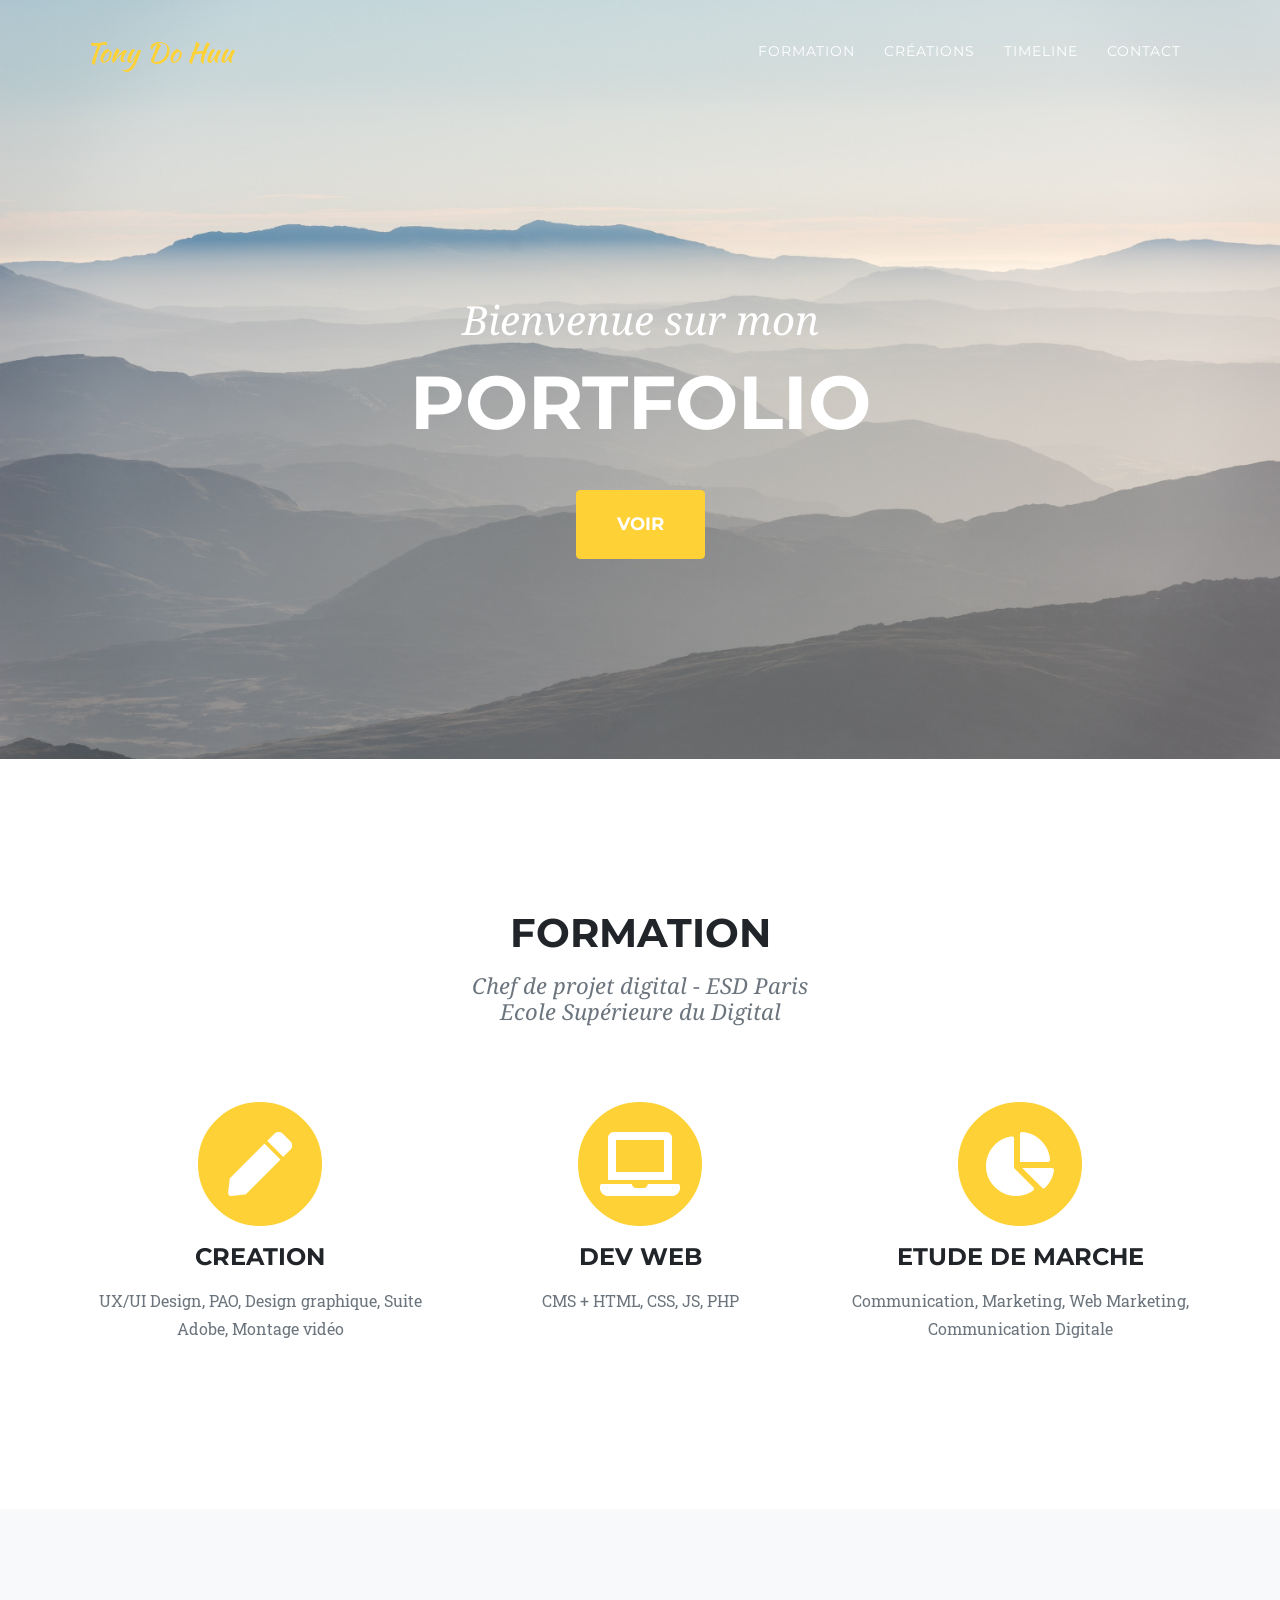
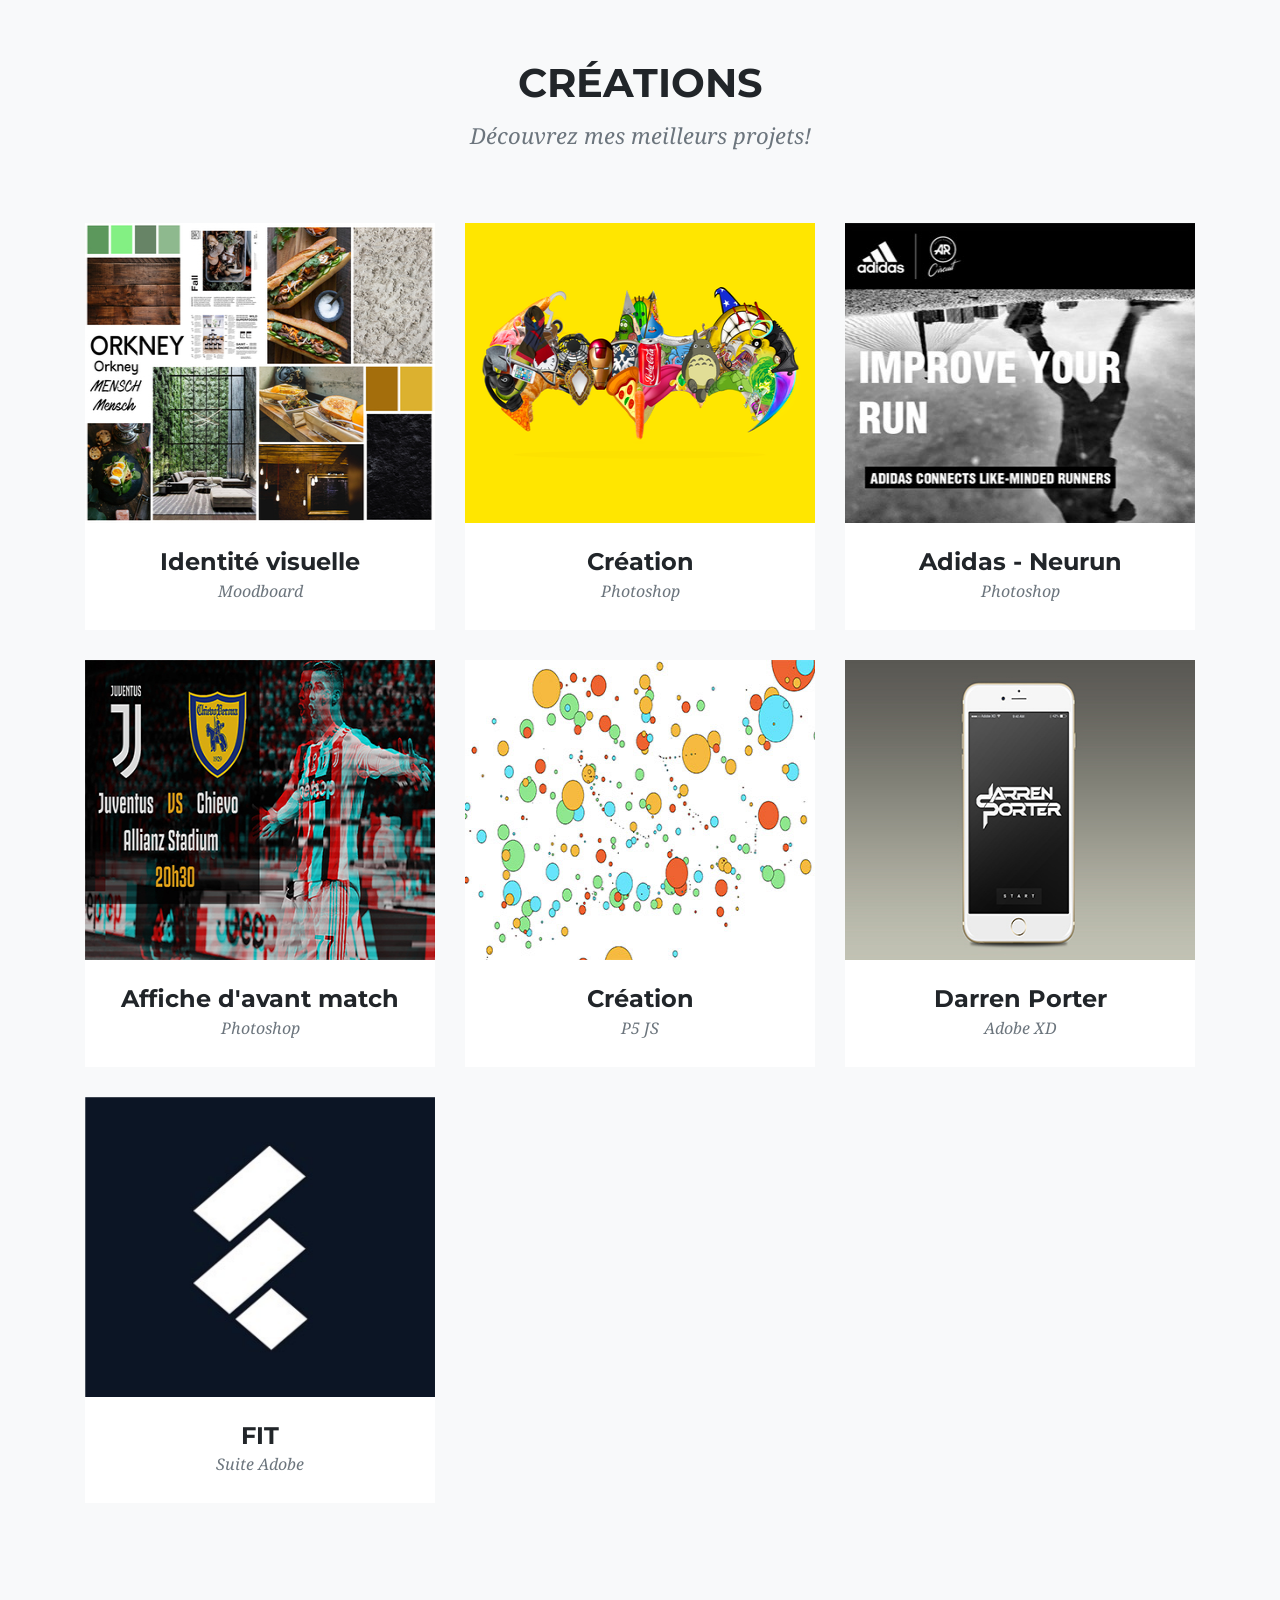
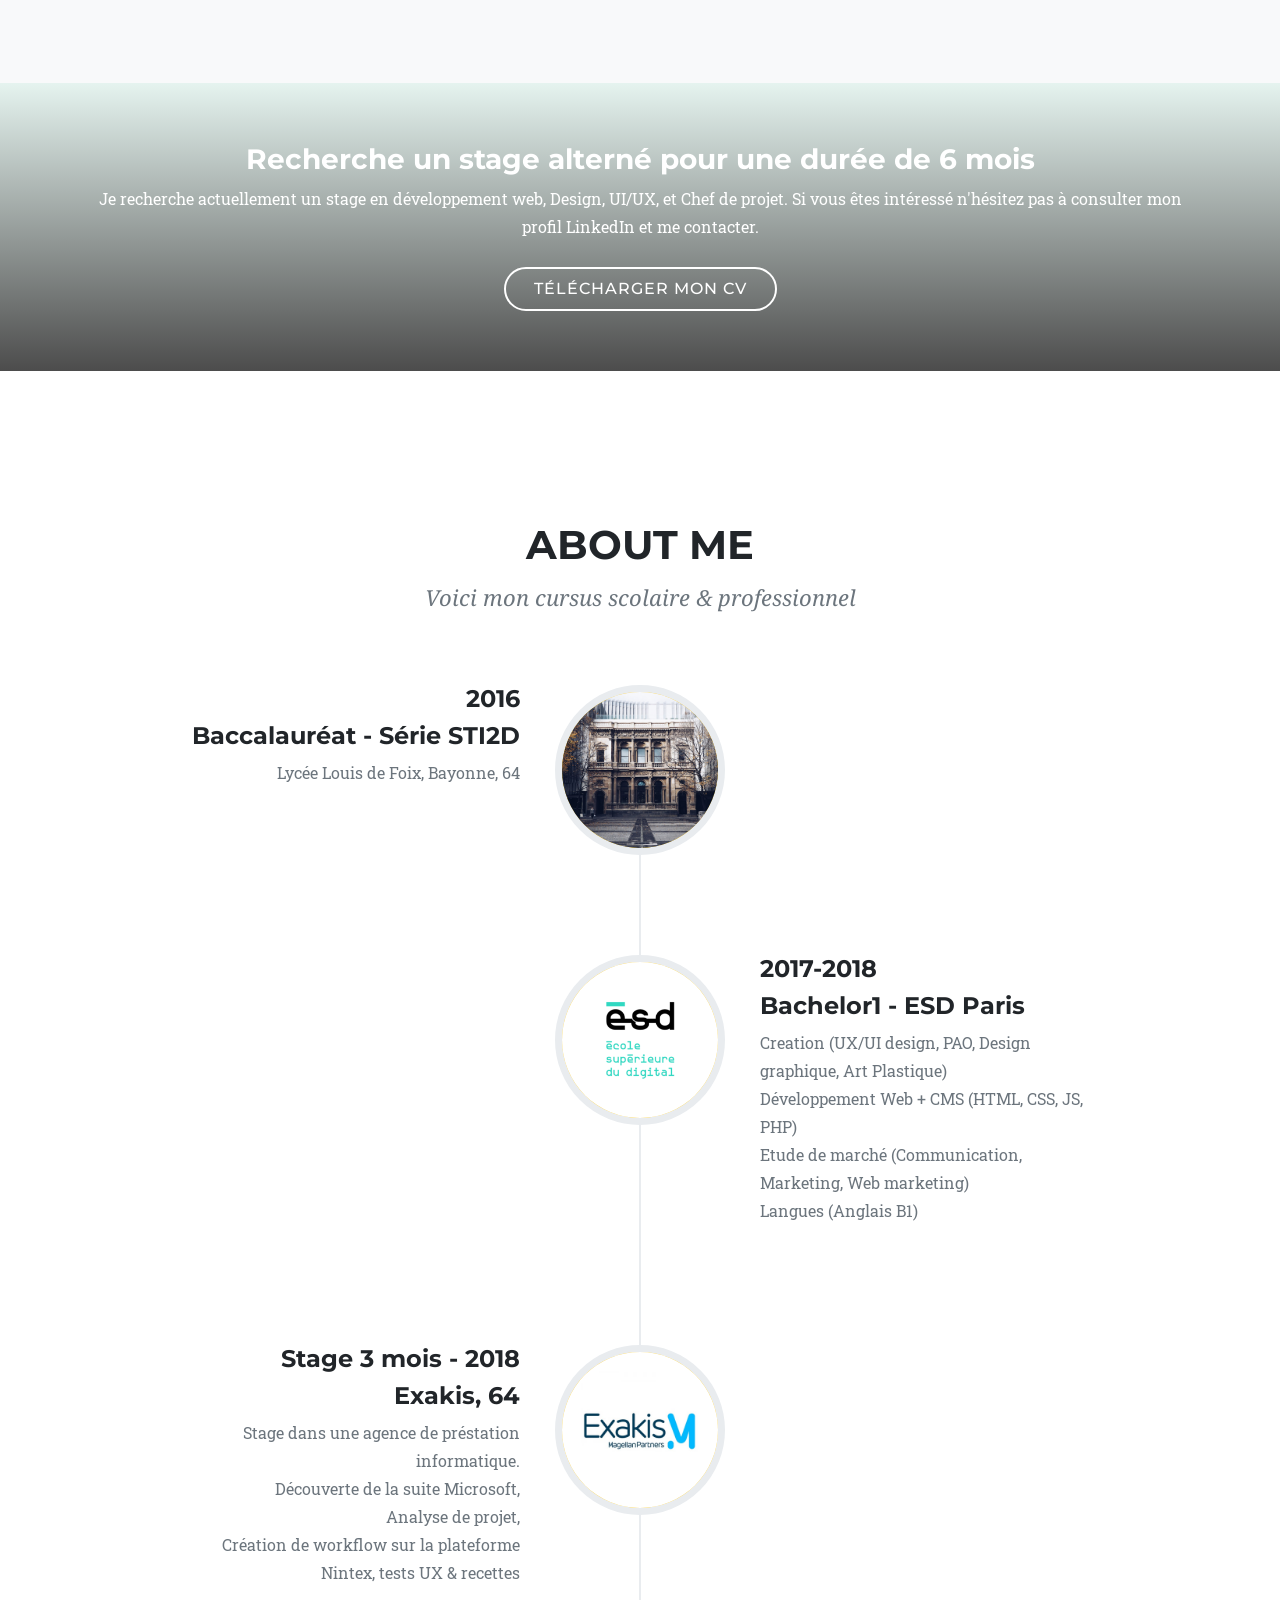
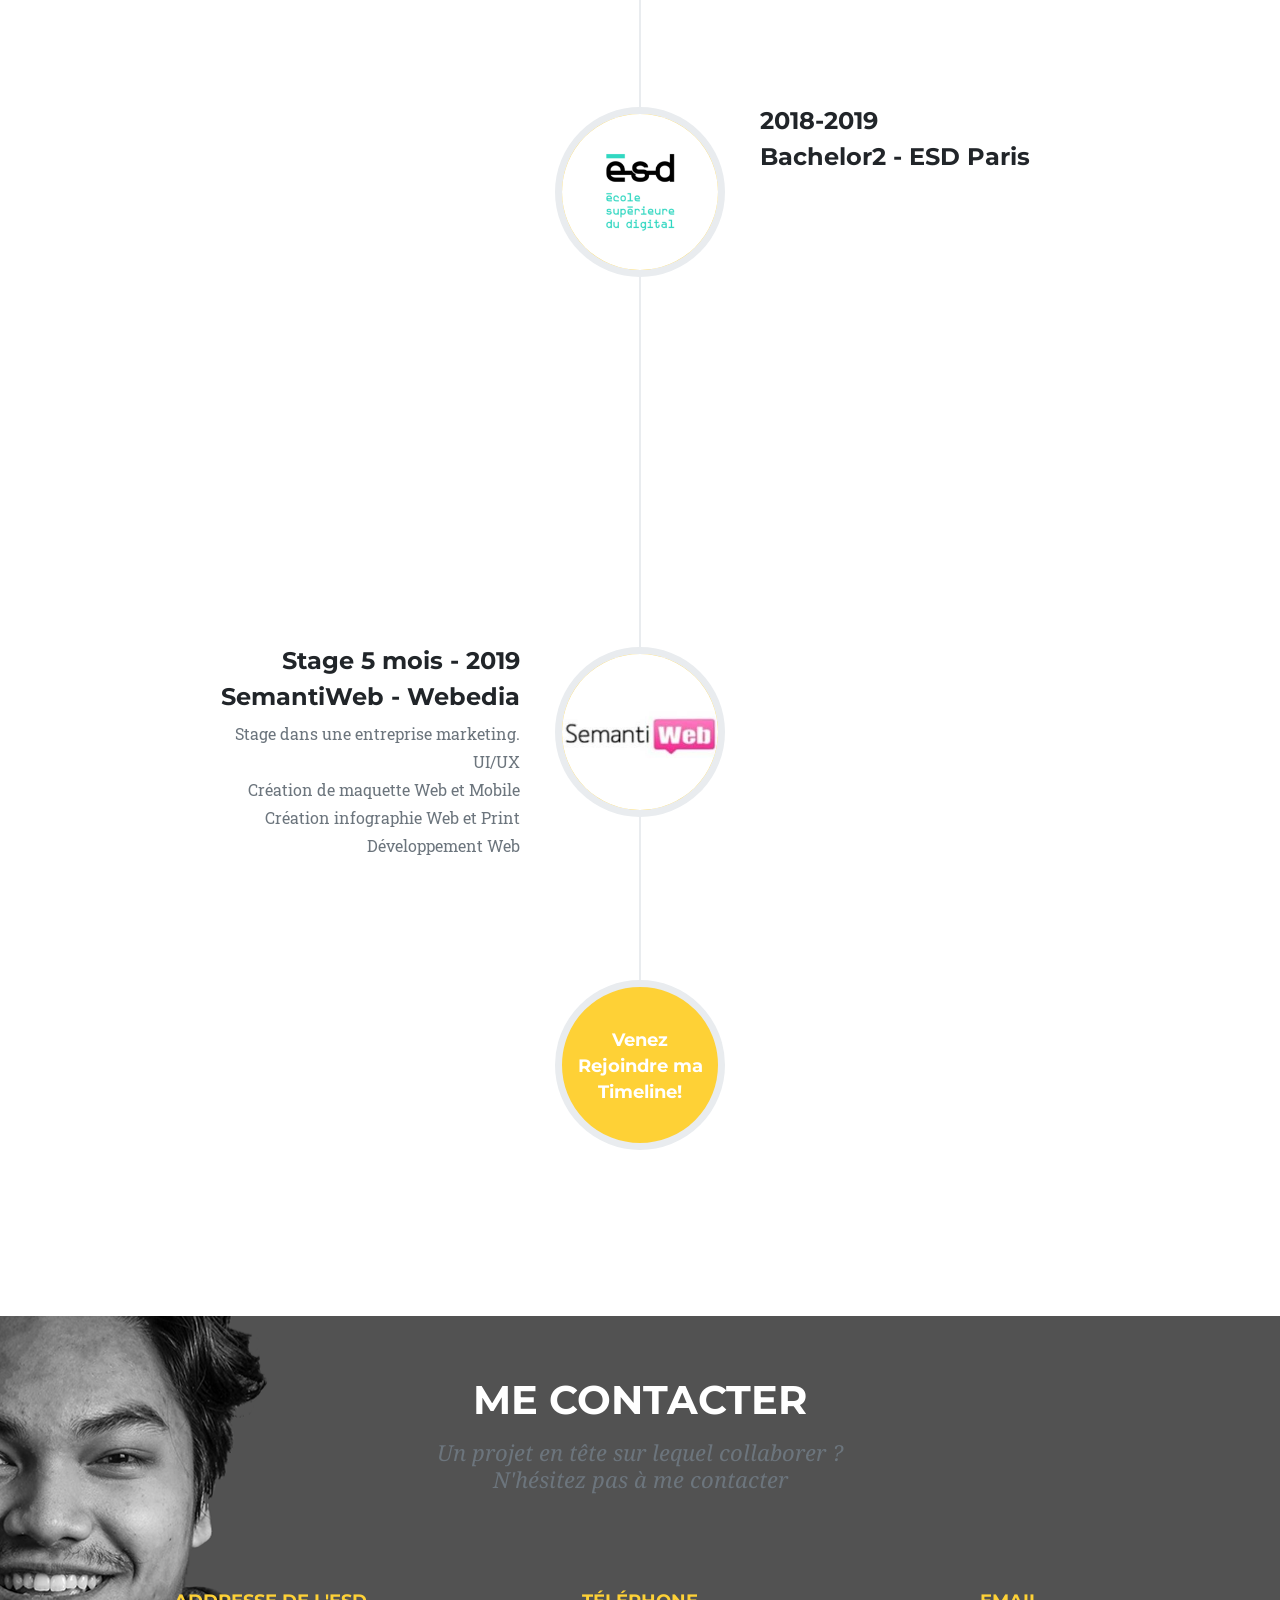
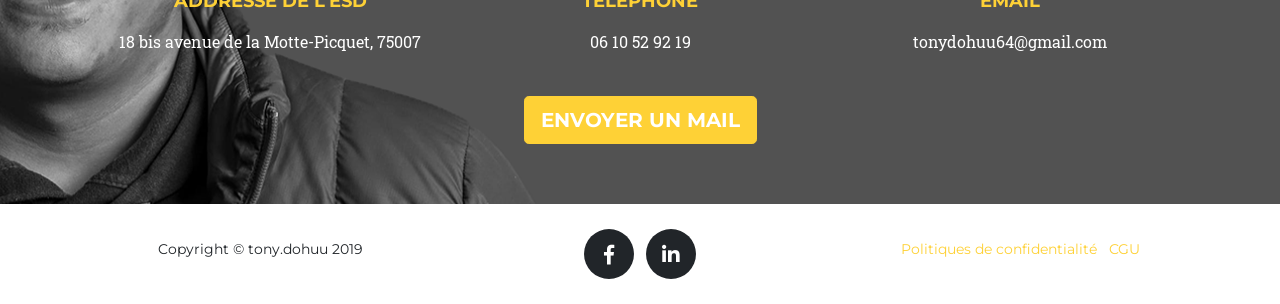
==== index.html @ d780c1e5 "img img" ====
<!DOCTYPE html>
<html lang="en">

<head>

  <meta charset="utf-8">
  <meta name="viewport" content="width=device-width, initial-scale=1, shrink-to-fit=no">
  <meta name="description" content="">
  <meta name="author" content="">

  <title>Tony Do Huu - Portfolio</title>

  <!-- Bootstrap core CSS -->
  <link href="vendor/bootstrap/css/bootstrap.min.css" rel="stylesheet">

  <!-- Custom fonts for this template -->
  <link href="vendor/fontawesome-free/css/all.min.css" rel="stylesheet" type="text/css">
  <link href="https://fonts.googleapis.com/css?family=Montserrat:400,700" rel="stylesheet" type="text/css">
  <link href='https://fonts.googleapis.com/css?family=Kaushan+Script' rel='stylesheet' type='text/css'>
  <link href='https://fonts.googleapis.com/css?family=Droid+Serif:400,700,400italic,700italic' rel='stylesheet' type='text/css'>
  <link href='https://fonts.googleapis.com/css?family=Roboto+Slab:400,100,300,700' rel='stylesheet' type='text/css'>

  <!-- Custom styles for this template -->

  <link href="css/agency.min.css" rel="stylesheet">
  <link href="css/agency.css" rel="stylesheet">
  <!-- <script src="bootstrap-gallery.js"></script> -->

</head>

<body id="page-top">

  <!-- Navigation -->
  <nav class="navbar navbar-expand-lg navbar-dark fixed-top" id="mainNav">
    <div class="container">
      <a class="navbar-brand js-scroll-trigger" href="#page-top">Tony Do Huu</a>
      <button class="navbar-toggler navbar-toggler-right" type="button" data-toggle="collapse" data-target="#navbarResponsive" aria-controls="navbarResponsive" aria-expanded="false" aria-label="Toggle navigation">
        Menu
        <i class="fas fa-bars"></i>
      </button>
      <div class="collapse navbar-collapse" id="navbarResponsive">
        <ul class="navbar-nav text-uppercase ml-auto">
          <li class="nav-item">
            <a class="nav-link js-scroll-trigger" href="#services">Formation</a>
          </li>
          <li class="nav-item">
            <a class="nav-link js-scroll-trigger" href="#portfolio">Créations</a>
          </li>
          <li class="nav-item">
            <a class="nav-link js-scroll-trigger" href="#about">Timeline</a>
          </li>
          <!-- <li class="nav-item">
            <a class="nav-link js-scroll-trigger" href="#team">Gallerie</a>
          </li> -->
          <li class="nav-item">
            <a class="nav-link js-scroll-trigger" href="#contact">Contact</a>
          </li>
          <!-- <li class="nav-item">
            <a class="nav-link js-scroll-trigger" href="pagerapport.html">Rapport de stage</a>
          </li> -->
        </ul>
      </div>
    </div>
  </nav>

  <!-- Header -->
  <header class="masthead">
    <div class="container">
      <div class="intro-text">
        <div class="intro-lead-in">Bienvenue sur mon</div>
        <div class="intro-heading text-uppercase">Portfolio</div>
        <a class="btn btn-primary btn-xl text-uppercase js-scroll-trigger" href="#services">VOIR</a>
      </div>
    </div>
  </header>

  <!-- Services -->
  <section id="services">
    <div class="container">
      <div class="row">
        <div class="col-lg-12 text-center">
          <h2 class="section-heading text-uppercase">Formation</h2>
          <h3 class="section-subheading text-muted">Chef de projet digital - ESD Paris
            <br>Ecole Supérieure du Digital
          </h3>
        </div>
      </div>
      <div class="row text-center">
        <div class="col-md-4">
          <span class="fa-stack fa-4x">
            <i class="fas fa-circle fa-stack-2x text-primary"></i>
            <i class="fas fa-pen fa-stack-1x fa-inverse"></i>
          </span>
          <h4 class="service-heading">CREATION</h4>
          <p class="text-muted">UX/UI Design, PAO, Design graphique, Suite Adobe, Montage vidéo</p>
        </div>
        <div class="col-md-4">
          <span class="fa-stack fa-4x">
            <i class="fas fa-circle fa-stack-2x text-primary"></i>
            <i class="fas fa-laptop fa-stack-1x fa-inverse"></i>
          </span>
          <h4 class="service-heading">DEV WEB</h4>
          <p class="text-muted">CMS + HTML, CSS, JS, PHP </p>
        </div>
        <div class="col-md-4">
          <span class="fa-stack fa-4x">
            <i class="fas fa-circle fa-stack-2x text-primary"></i>
            <i class="fas fa-chart-pie fa-stack-1x fa-inverse"></i>
          </span>
          <h4 class="service-heading">ETUDE DE MARCHE</h4>
          <p class="text-muted">Communication, Marketing, Web Marketing, Communication Digitale</p>
        </div>
      </div>
    </div>
  </section>

  <!-- Portfolio Grid -->
  <section class="bg-light" id="portfolio">
    <div class="container">
      <div class="row">
        <div class="col-lg-12 text-center">
          <h2 class="section-heading text-uppercase">Créations</h2>
          <h3 class="section-subheading text-muted">Découvrez mes meilleurs projets! </h3>
        </div>
      </div>
      <div class="row">
        <!-- <div class="col-md-4 col-sm-6 portfolio-item">
          <a class="portfolio-link" data-toggle="modal" href="#portfolioModal1">
            <div class="portfolio-hover">
              <div class="portfolio-hover-content">
                <i class="fas fa-plus fa-3x"></i>
              </div>
            </div>
            <img class="img-fluid" src="img/portfolio/01-fluffy.jpg" alt="">
          </a>
          <div class="portfolio-caption">
            <h4>Where's Fluffy</h4>
            <p class="text-muted">Adobe XD</p>
          </div>
        </div> -->
        <div class="col-md-4 col-sm-6 portfolio-item">
          <a class="portfolio-link" data-toggle="modal" href="#portfolioModal2">
            <div class="portfolio-hover">
              <div class="portfolio-hover-content">
                <i class="fas fa-plus fa-3x"></i>
              </div>
            </div>
            <img class="imgcard" src="img/portfolio/02-moodboard.jpg" alt="">
          </a>
          <div class="portfolio-caption">
            <h4>Identité visuelle</h4>
            <p class="text-muted">Moodboard</p>
          </div>
        </div>
        <div class="col-md-4 col-sm-6 portfolio-item">
          <a class="portfolio-link" data-toggle="modal" href="#portfolioModal3">
            <div class="portfolio-hover">
              <div class="portfolio-hover-content">
                <i class="fas fa-plus fa-3x"></i>
              </div>
            </div>
            <img class="imgcard" src="img/portfolio/03-Accumulation.png" alt="">
          </a>
          <div class="portfolio-caption">
            <h4>Création</h4>
            <p class="text-muted">Photoshop</p>
          </div>
        </div>
        <div class="col-md-4 col-sm-6 portfolio-item">
          <a class="portfolio-link" data-toggle="modal" href="#portfolioModal4">
            <div class="portfolio-hover">
              <div class="portfolio-hover-content">
                <i class="fas fa-plus fa-3x"></i>
              </div>
            </div>
            <img class="imgcard" src="img/portfolio/adidas.jpg" alt="">
          </a>
          <div class="portfolio-caption">
            <h4>Adidas - Neurun</h4>
            <p class="text-muted">Photoshop</p>
          </div>
        </div>
        <div class="col-md-4 col-sm-6 portfolio-item">
          <a class="portfolio-link" data-toggle="modal" href="#portfolioModal5">
            <div class="portfolio-hover">
              <div class="portfolio-hover-content">
                <i class="fas fa-plus fa-3x"></i>
              </div>
            </div>
            <img class="imgcard" src="img/portfolio/affiche.jpg" alt="">
          </a>
          <div class="portfolio-caption">
            <h4>Affiche d'avant match</h4>
            <p class="text-muted">Photoshop</p>
          </div>
        </div>
       <!--  Creation 6 -->
        <div class="col-md-4 col-sm-6 portfolio-item">
          <a class="portfolio-link" data-toggle="modal" href="#portfolioModal6">
            <div class="portfolio-hover">
              <div class="portfolio-hover-content">
                <i class="fas fa-plus fa-3x"></i>
              </div>
            </div>
            <img class="imgcard" src="img/portfolio/rond.jpg" alt="">
          </a>
          <div class="portfolio-caption">
            <h4>Création</h4>
            <p class="text-muted">P5 JS</p>
          </div>
        </div>

        <div class="col-md-4 col-sm-6 portfolio-item">
          <a class="portfolio-link" data-toggle="modal" href="#portfolioModal7">
            <div class="portfolio-hover">
              <div class="portfolio-hover-content">
                <i class="fas fa-plus fa-3x"></i>
              </div>
            </div>
            <img class="imgcard" src="img/portfolio/darren_porter1.jpg" alt="">
          </a>
          <div class="portfolio-caption">
            <h4>Darren Porter</h4>
            <p class="text-muted">Adobe XD</p>
          </div>
        </div>

        <div class="col-md-4 col-sm-6 portfolio-item">
          <a class="portfolio-link" data-toggle="modal" href="#portfolioModal8">
            <div class="portfolio-hover">
              <div class="portfolio-hover-content">
                <i class="fas fa-plus fa-3x"></i>
              </div>
            </div>
            <img class="imgcard" src="img/portfolio/fit.png" alt="">
          </a>
          <div class="portfolio-caption">
            <h4>FIT</h4>
            <p class="text-muted">Suite Adobe</p>
          </div>
        </div>

      </div>
    </div>
  </section>



    <section id="call-to-action" class="wow fadeIn">
      <div class="container text-center">
        <h3>Recherche un stage alterné pour une durée de 6 mois</h3>
        <p> Je recherche actuellement un stage en développement web, Design, UI/UX, et Chef de projet. Si vous êtes intéressé n'hésitez pas à consulter mon profil LinkedIn et me contacter.</p>
        <a class="cta-btn" href="img/CV.pdf" download="CV.pdf">Télécharger mon CV</a>
      </div>
    </section>


  <!-- About -->
  <section id="about">
    <div class="container">
      <div class="row">
        <div class="col-lg-12 text-center">
          <h2 class="section-heading text-uppercase">About Me</h2>
          <h3 class="section-subheading text-muted">Voici mon cursus scolaire & professionnel</h3>
        </div>
      </div>
      <div class="row">
        <div class="col-lg-12">
          <ul class="timeline">
            <li>
              <div class="timeline-image">
                <img class="rounded-circle img-fluid" src="img/about/louisdefoix.jpg" alt="">
              </div>
              <div class="timeline-panel">
                <div class="timeline-heading">
                  <h4>2016</h4>
                  <h4 class="subheading">Baccalauréat - Série STI2D</h4>
                </div>
                <div class="timeline-body">
                  <p class="text-muted">Lycée Louis de Foix, Bayonne, 64
                  </p>
                </div>
              </div>
            </li>
            <li class="timeline-inverted">
              <div class="timeline-image">
                <img class="rounded-circle img-fluid" src="img/about/logo_esd.jpg" alt="">
              </div>
              <div class="timeline-panel">
                <div class="timeline-heading">
                  <h4>2017-2018</h4>
                  <h4 class="subheading">Bachelor1 - ESD Paris</h4>
                </div>
                <div class="timeline-body">
                  <p class="text-muted">Creation (UX/UI design, PAO, Design graphique, Art Plastique)
                    <br> Développement Web + CMS (HTML, CSS, JS, PHP)
                    <br> Etude de marché (Communication, Marketing, Web marketing)
                    <br> Langues (Anglais B1)
                  </p>
                </div>
              </div>
            </li>
            <li>
              <div class="timeline-image">
                <img class="rounded-circle img-fluid" src="img/about/Exakis.jpg" alt="">
              </div>
              <div class="timeline-panel">
                <div class="timeline-heading">
                  <h4>Stage 3 mois - 2018</h4>
                  <h4 class="subheading">Exakis, 64</h4>
                </div>
                <div class="timeline-body">
                  <p class="text-muted">Stage dans une agence de préstation informatique.
                  <br>Découverte de la suite Microsoft,
                  <br>Analyse de projet,
                  <br>Création de workflow sur la plateforme Nintex, tests UX & recettes
                  </p>
                </div>
              </div>
            </li>
            <li class="timeline-inverted">
              <div class="timeline-image">
                <img class="rounded-circle img-fluid" src="img/about/logo_esd.jpg" alt="">
              </div>
              <div class="timeline-panel">
                <div class="timeline-heading">
                  <h4>2018-2019</h4>
                  <h4 class="subheading">Bachelor2 - ESD Paris</h4>
                </div>
                <div class="timeline-body">
                  <p class="text-muted"></p>
                </div>
              </div>
            </li>
            <li>



            <li>
              <div class="timeline-image">
                <img class="rounded-circle img-fluid" src="img/about/sema.jpg" alt="">
              </div>
              <div class="timeline-panel">
                <div class="timeline-heading">
                  <h4>Stage 5 mois - 2019</h4>
                  <h4 class="subheading">SemantiWeb - Webedia</h4>
                </div>
                <div class="timeline-body">
                  <p class="text-muted">Stage dans une entreprise marketing.
                  <br>UI/UX
                  <br>Création de maquette Web et Mobile
                  <br>Création infographie Web et Print
                  <br>Développement Web
                  </p>
                </div>
              </div>
            </li>
            <li class="timeline-inverted">
              <div class="timeline-image">
                <h4>Venez
                  <br>Rejoindre ma
                  <br>Timeline!</h4>
              </div>
            </li>
          </ul>
        </div>
      </div>
    </div>
  </section>


  <!-- Team -->
  <!-- <section class="bg-light" id="team">
    <div class="container">
      <div class="row">
        <div class="col-lg-12 text-center">
          <h2 class="section-heading text-uppercase">Ma Gallerie</h2>
        </div>
      </div> -->
      <!-- Grid row -->
      <!-- <div class="gallery" id="gallery"> -->

        <!-- Grid column -->
        <!-- <div class="mb-3 pics animation all 2">
          <img class="img-fluid" src="https://mdbootstrap.com/img/Photos/Horizontal/Nature/4-col/img%20(73).jpg" alt="Card image cap">
        </div> -->
        <!-- Grid column -->

        <!-- Grid column -->
        <!-- <div class="mb-3 pics animation all 1">
          <img class="img-fluid" src="https://mdbootstrap.com/img/Photos/Vertical/mountain1.jpg" alt="Card image cap">
        </div> -->
        <!-- Grid column -->

        <!-- Grid column -->
        <!-- <div class="mb-3 pics animation all 1">
          <img class="img-fluid" src="https://mdbootstrap.com/img/Photos/Vertical/mountain2.jpg" alt="Card image cap">
        </div> -->
        <!-- Grid column -->

        <!-- Grid column -->
        <!-- <div class="mb-3 pics animation all 2">
          <img class="img-fluid" src="https://mdbootstrap.com/img/Photos/Horizontal/Nature/4-col/img%20(35).jpg" alt="Card image cap">
        </div> -->
        <!-- Grid column -->

        <!-- Grid column -->
       <!--  <div class="mb-3 pics animation all 2">
          <img class="img-fluid" src="https://mdbootstrap.com/img/Photos/Horizontal/Nature/4-col/img%20(18).jpg" alt="Card image cap">
        </div> -->
        <!-- Grid column -->
  <!--   </div>
  </section> -->


  <!-- Contact -->
  <section id="contact">
    <div class="container">
      <div class="row">
        <div class="col-lg-12 text-center">
          <h2 class="section-heading text-uppercase">Me contacter</h2>
          <h3 class="section-subheading text-muted">Un projet en tête sur lequel collaborer ?
            <br> N'hésitez pas à me contacter</h3>
        </div>
      </div>
      <!-- <div class="col-lg-12 text-center">
          <h1 class="display-4">Télephone</h1>
          <h3 class="section-subheading text-muted">0610529219</h3>
        </div> -->

      <div class="col-lg-12 text-center">

          <div class="row contact-info">

          <div class="col-md-4">
            <div class="contact-address">
              <i class="ion-ios-location-outline"></i>
              <h3>Addresse de L'ESD</h3>
              <p>18 bis avenue de la Motte-Picquet, 75007<p>
            </div>
          </div>

          <div class="col-md-4">
            <div class="contact-phone">
              <i class="ion-ios-telephone-outline"></i>
              <h3>téléphone</h3>
              <p>06 10 52 92 19</p>
            </div>
          </div>

          <div class="col-md-4">
            <div class="contact-email">
              <i class="ion-ios-email-outline"></i>
              <h3>Email</h3>
              <p>tonydohuu64@gmail.com</p>
            </div>
          </div>

            </div>
      </div>



      <!-- <div class="row">
        <div class="col-lg-12">
          <form id="contactForm" name="sentMessage" novalidate="novalidate">
            <div class="row">
              <div class="col-md-6">
                <div class="form-group">
                  <input class="form-control" id="name" type="text" placeholder="Votre Name *" required="required" data-validation-required-message="Please enter your name.">
                  <p class="help-block text-danger"></p>
                </div>
                <div class="form-group">
                  <input class="form-control" id="email" type="email" placeholder="Votre Email *" required="required" data-validation-required-message="Please enter your email address.">
                  <p class="help-block text-danger"></p>
                </div>
                <div class="form-group">
                  <input class="form-control" id="phone" type="tel" placeholder="Votre téléphone *" required="required" data-validation-required-message="Please enter your phone number.">
                  <p class="help-block text-danger"></p>
                </div>
              </div>
              <div class="col-md-6">
                <div class="form-group">
                  <textarea class="form-control" id="message" placeholder="Votre message *" required="required" data-validation-required-message="Please enter a message."></textarea>
                  <p class="help-block text-danger"></p>
                </div>
              </div> -->
              <div class="clearfix"></div>
              <div class="col-lg-12 text-center">
                <div id="success"></div>
                <a href="mailto:tonydohuuesd@gmail.com">
                <button class="btn btn-lg btn-primary text-uppercase" type="submit">ENVOYER UN MAIL</button></a>
                <!-- <button id="sendMessageButton" class="btn btn-primary btn-xl text-uppercase" type="submit">Send Message</button> -->
              </div>
            </div>
          </form>
        </div>
      </div>
    </div>
  </section>


  <!-- Footer -->
  <footer>
    <div class="container">
      <div class="row">
        <div class="col-md-4">
          <span class="copyright">Copyright &copy; tony.dohuu 2019</span>
        </div>
        <div class="col-md-4">
          <ul class="list-inline social-buttons">
          <!--   <li class="list-inline-item">
              <a href="https://www.instagram.com/kkktonio/">
                <i class="fab fa-instagram"></i>
              </a>
            </li> -->
            <li class="list-inline-item">
              <a href="https://www.facebook.com/tony.dohuu">
                <i class="fab fa-facebook-f"></i>
              </a>
            </li>
            <li class="list-inline-item">
              <a href="https://www.linkedin.com/in/tony-dohuu/">
                <i class="fab fa-linkedin-in"></i>
              </a>
            </li>
          </ul>
        </div>
        <div class="col-md-4">
          <ul class="list-inline quicklinks">
            <li class="list-inline-item">
              <a href="#">Politiques de confidentialité</a>
            </li>
            <li class="list-inline-item">
              <a href="#">CGU</a>
            </li>
          </ul>
        </div>
      </div>
    </div>
  </footer>

  <!-- Portfolio Modals -->

  <!-- Modal 1 -->
  <div class="portfolio-modal modal fade" id="portfolioModal1" tabindex="-1" role="dialog" aria-hidden="true">
    <div class="modal-dialog">
      <div class="modal-content">
        <div class="close-modal" data-dismiss="modal">
          <div class="lr">
            <div class="rl"></div>
          </div>
        </div>
        <div class="container">
          <div class="row">
            <div class="col-lg-8 mx-auto">
              <div class="modal-body">

                <h2 class="text-uppercase">Where's Fluffy</h2>
                <p class="item-intro text-muted">Maquette & wireframe</p>
                <img class="img-fluid d-block mx-auto" src="img/portfolio/02-fluffy.jpg" alt="">
                <p>Création de la maquette avec prototypage et wireframes pour une application fictive: " Where's Fluffy " pour un projet de 2H. Utilisation de Adobe XD pour mettre la maquette en ligne</p>
                <a class="btn btn-primary text-uppercase" href="https://xd.adobe.com/view/aef89dc9-8ff7-44b2-5c0f-a822534cb181-d8c9/">VOIR MAQUETTE</a>
                <ul class="list-inline">
                  <li>Date: Novembre 2018</li>
                  <li>Client: Where's Fluffy</li>
                  <li>Logiciel: Adobe XD & Photoshop</li>
                </ul>
                <button class="btn btn-primary" data-dismiss="modal" type="button">
                  <i class="fas fa-times"></i>
                  Fermer Projet</button>
              </div>
            </div>
          </div>
        </div>
      </div>
    </div>
  </div>

  <!-- Modal 2 -->
  <div class="portfolio-modal modal fade" id="portfolioModal2" tabindex="-1" role="dialog" aria-hidden="true">
    <div class="modal-dialog">
      <div class="modal-content">
        <div class="close-modal" data-dismiss="modal">
          <div class="lr">
            <div class="rl"></div>
          </div>
        </div>
        <div class="container">
          <div class="row">
            <div class="col-lg-8 mx-auto">
              <div class="modal-body">
                <!-- Project Details Go Here -->
                <h2 class="text-uppercase">Mensch</h2>
                <p class="item-intro text-muted">Graphic Designer</p>
                <img class="img-fluid d-block mx-auto" src="img/portfolio/02-moodboard.jpg" alt="">
                <p>Création de l'identité visuelle du restaurant "Mensch", un restaurant éphémère situé dans le marais à Paris.</p>
                <a class="btn btn-primary text-uppercase" href="http://mensch-restaurant.com/">VOIR SITE</a>
                <ul class="list-inline">
                  <li>Date: Janvier 2019</li>
                  <li>Client: MENSCH</li>
                  <li>Logiciel: Illustrator, Photoshop, Indesign</li>
                </ul>
                <button class="btn btn-primary" data-dismiss="modal" type="button">
                  <i class="fas fa-times"></i>
                  Fermer Projet</button>
              </div>
            </div>
          </div>
        </div>
      </div>
    </div>
  </div>

  <!-- Modal 3 -->
  <div class="portfolio-modal modal fade" id="portfolioModal3" tabindex="-1" role="dialog" aria-hidden="true">
    <div class="modal-dialog">
      <div class="modal-content">
        <div class="close-modal" data-dismiss="modal">
          <div class="lr">
            <div class="rl"></div>
          </div>
        </div>
        <div class="container">
          <div class="row">
            <div class="col-lg-8 mx-auto">
              <div class="modal-body">
                <!-- Project Details Go Here -->
                <h2 class="text-uppercase">Création</h2>
                <p class="item-intro text-muted">Graphic Designer</p>
                <img class="img-fluid d-block mx-auto" src="img/portfolio/03-Accumulation2.png" alt="">
                <p>Création réalisé avec pour thème : Accumulation d'objets et de personnages</p>
                <ul class="list-inline">
                  <li>Date: March 2018</li>
                  <li>Client: ESD</li>
                  <li>Logiciel: Photoshop </li>
                </ul>
                <button class="btn btn-primary" data-dismiss="modal" type="button">
                  <i class="fas fa-times"></i>
                  Fermer Projet</button>
              </div>
            </div>
          </div>
        </div>
      </div>
    </div>
  </div>

  <!-- Modal 4 -->
  <div class="portfolio-modal modal fade" id="portfolioModal4" tabindex="-1" role="dialog" aria-hidden="true">
    <div class="modal-dialog">
      <div class="modal-content">
        <div class="close-modal" data-dismiss="modal">
          <div class="lr">
            <div class="rl"></div>
          </div>
        </div>
        <div class="container">
          <div class="row">
            <div class="col-lg-8 mx-auto">
              <div class="modal-body">
                <!-- Project Details Go Here -->
                <h2 class="text-uppercase">Adidas - Neurun</h2>
                <p class="item-intro text-muted">Application Neurun by Adidas</p>
                <img class="img-fluid d-block mx-auto" src="img/portfolio/MailAdidas.jpg" alt="">
                <p>Réalistion d'un mailing pour l'application Neurun by Adidas</p>
                <ul class="list-inline">
                  <li>Date:  Mars 2019</li>
                  <li>Client: Neurun</li>
                  <li>Logiciel: Photoshop</li>
                </ul>
                <button class="btn btn-primary" data-dismiss="modal" type="button">
                  <i class="fas fa-times"></i>
                  Fermer Projet</button>
              </div>
            </div>
          </div>
        </div>
      </div>
    </div>
  </div>

  <!-- Modal 5 -->
  <div class="portfolio-modal modal fade" id="portfolioModal5" tabindex="-1" role="dialog" aria-hidden="true">
    <div class="modal-dialog">
      <div class="modal-content">
        <div class="close-modal" data-dismiss="modal">
          <div class="lr">
            <div class="rl"></div>
          </div>
        </div>
        <div class="container">
          <div class="row">
            <div class="col-lg-8 mx-auto">
              <div class="modal-body">
                <!-- Project Details Go Here -->
                <h2 class="text-uppercase">Création</h2>
                <p class="item-intro text-muted">Affiche d'avant match</p>
                <img class="img-fluid d-block mx-auto" src="img/portfolio/Affiche_1.jpg" alt="">
                <p>Invention d'une affiche d'avant match</p>
                <ul class="list-inline">
                  <li>Date: Janvier 2019</li>
                 <!--  <li>Client: Personel</li> -->
                  <li>Photoshop</li>
                </ul>
                <button class="btn btn-primary" data-dismiss="modal" type="button">
                  <i class="fas fa-times"></i>
                  Fermer Projet</button>
              </div>
            </div>
          </div>
        </div>
      </div>
    </div>
  </div>

  <!-- Modal 6 -->
  <div class="portfolio-modal modal fade" id="portfolioModal6" tabindex="-1" role="dialog" aria-hidden="true">
    <div class="modal-dialog">
      <div class="modal-content">
        <div class="close-modal" data-dismiss="modal">
          <div class="lr">
            <div class="rl"></div>
          </div>
        </div>
        <div class="container">
          <div class="row">
            <div class="col-lg-8 mx-auto">
              <div class="modal-body">
                <!-- Project Details Go Here -->
                <h2 class="text-uppercase">Abstrait</h2>
                <p class="item-intro text-muted">Oeuvre dynamique</p>
                <img class="img-fluid d-block mx-auto" src="img/portfolio/rond2.png" alt="">
                <p>Réalisation en Javascript</p>
                <a class="btn btn-primary text-uppercase" href="https://editor.p5js.org/tonydh64/full/SyTI8_rxQ">VOIR PROJET</a>
                <ul class="list-inline">
                  <li>Date: Avril 2018</li>
                  <li>Client: ESD</li>
                  <li>Logiciel: P5 JS</li>
                </ul>
                <button class="btn btn-primary" data-dismiss="modal" type="button">
                  <i class="fas fa-times"></i>
                  Fermer Projet</button>
              </div>
            </div>
          </div>
        </div>
      </div>
    </div>
  </div>


<!-- Modal 7 -->
  <div class="portfolio-modal modal fade" id="portfolioModal7" tabindex="-1" role="dialog" aria-hidden="true">
    <div class="modal-dialog">
      <div class="modal-content">
        <div class="close-modal" data-dismiss="modal">
          <div class="lr">
            <div class="rl"></div>
          </div>
        </div>
        <div class="container">
          <div class="row">
            <div class="col-lg-8 mx-auto">
              <div class="modal-body">
                <!-- Project Details Go Here -->
                <h2 class="text-uppercase">Darren Porter</h2>
                <p class="item-intro text-muted">Maquette & wireframe</p>
                <img class="img-fluid d-block mx-auto" src="img/portfolio/darren_porter.jpg" alt="">
                <p>Création de la maquette avec prototypage en rapport à la charte graphique du site de Darren Porter, pour un projet de 3H. Utilisation de Adobe XD pour mettre la maquette en ligne</p>
                <a class="btn btn-primary text-uppercase" href="https://xd.adobe.com/view/f6cfa0d0-f03a-4206-5087-8c221315a157-80fe/?fullscreen">VOIR MAQUETTE</a>
                <ul class="list-inline">
                  <li>Date: Mars 2019</li>
                  <li>Client: Darren Porter</li>
                  <li>Logiciel: Adobe XD & Photoshop</li>
                </ul>
                <button class="btn btn-primary" data-dismiss="modal" type="button">
                  <i class="fas fa-times"></i>
                  Fermer Projet</button>
              </div>
            </div>
          </div>
        </div>
      </div>
    </div>
  </div>

  <!-- Modal 8 -->
    <div class="portfolio-modal modal fade" id="portfolioModal8" tabindex="-1" role="dialog" aria-hidden="true">
      <div class="modal-dialog">
        <div class="modal-content">
          <div class="close-modal" data-dismiss="modal">
            <div class="lr">
              <div class="rl"></div>
            </div>
          </div>
          <div class="container">
            <div class="row">
              <div class="col-lg-8 mx-auto">
                <div class="modal-body">
                  <!-- Project Details Go Here -->
                  <h2 class="text-uppercase">FIT</h2>
                  <p class="item-intro text-muted">Identité visuelle et Création de contenus</p>
                  <img class="img-fluid d-block mx-auto" src="img/portfolio/fit1.png" alt="">
                  <p>Création de l'identité visuelle et de contenu pour le projet "FIT"</p>
                  <a class="btn btn-primary text-uppercase" href="https://www.instagram.com/fit_esd/">VOIR PROJET</a>
                  <ul class="list-inline">
                    <li>Date: En cours</li>
                    <li>Client: ESD</li>
                    <li>Logiciel: Premiere pro, After effect, Photoshop</li>
                  </ul>
                  <button class="btn btn-primary" data-dismiss="modal" type="button">
                    <i class="fas fa-times"></i>
                    Fermer Projet</button>
                </div>
              </div>
            </div>
          </div>
        </div>
        </div>
      </div>


  <!-- Bootstrap core JavaScript -->
  <script src="vendor/jquery/jquery.min.js"></script>
  <script src="vendor/bootstrap/js/bootstrap.bundle.min.js"></script>

  <!-- Plugin JavaScript -->
  <script src="vendor/jquery-easing/jquery.easing.min.js"></script>

  <!-- Contact form JavaScript -->
  <script src="js/jqBootstrapValidation.js"></script>
  <script src="js/contact_me.js"></script>

  <!-- Custom scripts for this template -->
  <script src="js/agency.min.js"></script>




</body>

</html>
---- css/agency.min.css ----
/*!
 * Start Bootstrap - Agency v5.0.7 (https://startbootstrap.com/template-overviews/agency)
 * Copyright 2013-2019 Start Bootstrap
 * Licensed under MIT (https://github.com/BlackrockDigital/startbootstrap-agency/blob/master/LICENSE)
 */body{overflow-x:hidden;font-family:'Roboto Slab',-apple-system,BlinkMacSystemFont,'Segoe UI',Roboto,'Helvetica Neue',Arial,sans-serif,'Apple Color Emoji','Segoe UI Emoji','Segoe UI Symbol','Noto Color Emoji'}p{line-height:1.75}a{color:#00E591}a:hover{color:#fec503}.text-primary{color:#00E591!important}h1,h2,h3,h4,h5,h6{font-weight:700;font-family:Montserrat,-apple-system,BlinkMacSystemFont,'Segoe UI',Roboto,'Helvetica Neue',Arial,sans-serif,'Apple Color Emoji','Segoe UI Emoji','Segoe UI Symbol','Noto Color Emoji'}section{padding:100px 0}section h2.section-heading{font-size:40px;margin-top:0;margin-bottom:15px}section h3.section-subheading{font-size:16px;font-weight:400;font-style:italic;margin-bottom:75px;text-transform:none;font-family:'Droid Serif',-apple-system,BlinkMacSystemFont,'Segoe UI',Roboto,'Helvetica Neue',Arial,sans-serif,'Apple Color Emoji','Segoe UI Emoji','Segoe UI Symbol','Noto Color Emoji'}@media (min-width:768px){section{padding:150px 0}}.btn{font-family:Montserrat,-apple-system,BlinkMacSystemFont,'Segoe UI',Roboto,'Helvetica Neue',Arial,sans-serif,'Apple Color Emoji','Segoe UI Emoji','Segoe UI Symbol','Noto Color Emoji';font-weight:700}.btn-xl{font-size:18px;padding:20px 40px}.btn-primary{background-color:#00E591;border-color:#00E591}.btn-primary:active,.btn-primary:focus,.btn-primary:hover{background-color:#02AC6D!important;border-color:#02AC6D!important;color:#fff}.btn-primary:active,.btn-primary:focus{-webkit-box-shadow:0 0 0 .2rem rgba(12,185,121,.5)!important;box-shadow:0 0 0 .2rem rgba(12,185,121,.5)!important}::selection{background:#00E591;text-shadow:none}img::selection{background:0 0}img::-moz-selection{background:0 0}#mainNav{background-color:#212529}#mainNav .navbar-toggler{font-size:12px;right:0;padding:13px;text-transform:uppercase;color:#fff;border:0;background-color:#00E591;font-family:Montserrat,-apple-system,BlinkMacSystemFont,'Segoe UI',Roboto,'Helvetica Neue',Arial,sans-serif,'Apple Color Emoji','Segoe UI Emoji','Segoe UI Symbol','Noto Color Emoji'}#mainNav .navbar-brand{color:#00E591;font-family:'Kaushan Script',-apple-system,BlinkMacSystemFont,'Segoe UI',Roboto,'Helvetica Neue',Arial,sans-serif,'Apple Color Emoji','Segoe UI Emoji','Segoe UI Symbol','Noto Color Emoji'}#mainNav .navbar-brand.active,#mainNav .navbar-brand:active,#mainNav .navbar-brand:focus,#mainNav .navbar-brand:hover{color:#02AC6D}#mainNav .navbar-nav .nav-item .nav-link{font-size:90%;font-weight:400;padding:.75em 0;letter-spacing:1px;color:#fff;font-family:Montserrat,-apple-system,BlinkMacSystemFont,'Segoe UI',Roboto,'Helvetica Neue',Arial,sans-serif,'Apple Color Emoji','Segoe UI Emoji','Segoe UI Symbol','Noto Color Emoji'}#mainNav .navbar-nav .nav-item .nav-link.active,#mainNav .navbar-nav .nav-item .nav-link:hover{color:#00E591}@media (min-width:992px){#mainNav{padding-top:25px;padding-bottom:25px;-webkit-transition:padding-top .3s,padding-bottom .3s;transition:padding-top .3s,padding-bottom .3s;border:none;background-color:transparent}#mainNav .navbar-brand{font-size:1.75em;-webkit-transition:all .3s;transition:all .3s}#mainNav .navbar-nav .nav-item .nav-link{padding:1.1em 1em!important}#mainNav.navbar-shrink{padding-top:0;padding-bottom:0;background-color:#212529}#mainNav.navbar-shrink .navbar-brand{font-size:1.25em;padding:12px 0}}header.masthead{text-align:center;color:#fff;background-image:url(../img/background-header.jpg);background-repeat:no-repeat;background-attachment:scroll;background-position:center center;background-size:cover}header.masthead .intro-text{padding-top:150px;padding-bottom:100px}header.masthead .intro-text .intro-lead-in{font-size:22px;font-style:italic;line-height:22px;margin-bottom:25px;font-family:'Droid Serif',-apple-system,BlinkMacSystemFont,'Segoe UI',Roboto,'Helvetica Neue',Arial,sans-serif,'Apple Color Emoji','Segoe UI Emoji','Segoe UI Symbol','Noto Color Emoji'}header.masthead .intro-text .intro-heading{font-size:50px;font-weight:700;line-height:50px;margin-bottom:25px;font-family:Montserrat,-apple-system,BlinkMacSystemFont,'Segoe UI',Roboto,'Helvetica Neue',Arial,sans-serif,'Apple Color Emoji','Segoe UI Emoji','Segoe UI Symbol','Noto Color Emoji'}@media (min-width:768px){header.masthead .intro-text{padding-top:300px;padding-bottom:200px}header.masthead .intro-text .intro-lead-in{font-size:40px;font-style:italic;line-height:40px;margin-bottom:25px;font-family:'Droid Serif',-apple-system,BlinkMacSystemFont,'Segoe UI',Roboto,'Helvetica Neue',Arial,sans-serif,'Apple Color Emoji','Segoe UI Emoji','Segoe UI Symbol','Noto Color Emoji'}header.masthead .intro-text .intro-heading{font-size:75px;font-weight:700;line-height:75px;margin-bottom:50px;font-family:Montserrat,-apple-system,BlinkMacSystemFont,'Segoe UI',Roboto,'Helvetica Neue',Arial,sans-serif,'Apple Color Emoji','Segoe UI Emoji','Segoe UI Symbol','Noto Color Emoji'}}.service-heading{margin:15px 0;text-transform:none}#portfolio .portfolio-item{right:0;margin:0 0 15px}#portfolio .portfolio-item .portfolio-link{position:relative;display:block;max-width:400px;margin:0 auto;cursor:pointer}#portfolio .portfolio-item .portfolio-link .portfolio-hover{position:absolute;width:100%;height:100%;-webkit-transition:all ease .5s;transition:all ease .5s;opacity:0;background:rgba(0,229,145,.9)}#portfolio .portfolio-item .portfolio-link .portfolio-hover:hover{opacity:1}#portfolio .portfolio-item .portfolio-link .portfolio-hover .portfolio-hover-content{font-size:20px;position:absolute;top:50%;width:100%;height:20px;margin-top:-12px;text-align:center;color:#fff}#portfolio .portfolio-item .portfolio-link .portfolio-hover .portfolio-hover-content i{margin-top:-12px}#portfolio .portfolio-item .portfolio-link .portfolio-hover .portfolio-hover-content h3,#portfolio .portfolio-item .portfolio-link .portfolio-hover .portfolio-hover-content h4{margin:0}#portfolio .portfolio-item .portfolio-caption{max-width:400px;margin:0 auto;padding:25px;text-align:center;background-color:#fff}#portfolio .portfolio-item .portfolio-caption h4{margin:0;text-transform:none}#portfolio .portfolio-item .portfolio-caption p{font-size:16px;font-style:italic;margin:0;font-family:'Droid Serif',-apple-system,BlinkMacSystemFont,'Segoe UI',Roboto,'Helvetica Neue',Arial,sans-serif,'Apple Color Emoji','Segoe UI Emoji','Segoe UI Symbol','Noto Color Emoji'}#portfolio *{z-index:2}@media (min-width:767px){#portfolio .portfolio-item{margin:0 0 30px}}.portfolio-modal{padding-right:0!important}.portfolio-modal .modal-dialog{margin:1rem;max-width:100vw}.portfolio-modal .modal-content{padding:100px 0;text-align:center}.portfolio-modal .modal-content h2{font-size:3em;margin-bottom:15px}.portfolio-modal .modal-content p{margin-bottom:30px}.portfolio-modal .modal-content p.item-intro{font-size:16px;font-style:italic;margin:20px 0 30px;font-family:'Droid Serif',-apple-system,BlinkMacSystemFont,'Segoe UI',Roboto,'Helvetica Neue',Arial,sans-serif,'Apple Color Emoji','Segoe UI Emoji','Segoe UI Symbol','Noto Color Emoji'}.portfolio-modal .modal-content ul.list-inline{margin-top:0;margin-bottom:30px}.portfolio-modal .modal-content img{margin-bottom:30px}.portfolio-modal .modal-content button{cursor:pointer}.portfolio-modal .close-modal{position:absolute;top:25px;right:25px;width:75px;height:75px;cursor:pointer;background-color:transparent}.portfolio-modal .close-modal:hover{opacity:.3}.portfolio-modal .close-modal .lr{z-index:1051;width:1px;height:75px;margin-left:35px;-webkit-transform:rotate(45deg);transform:rotate(45deg);background-color:#212529}.portfolio-modal .close-modal .lr .rl{z-index:1052;width:1px;height:75px;-webkit-transform:rotate(90deg);transform:rotate(90deg);background-color:#212529}.timeline{position:relative;padding:0;list-style:none}.timeline:before{position:absolute;top:0;bottom:0;left:40px;width:2px;margin-left:-1.5px;content:'';background-color:#e9ecef}.timeline>li{position:relative;min-height:50px;margin-bottom:50px}.timeline>li:after,.timeline>li:before{display:table;content:' '}.timeline>li:after{clear:both}.timeline>li .timeline-panel{position:relative;float:right;width:100%;padding:0 20px 0 100px;text-align:left}.timeline>li .timeline-panel:before{right:auto;left:-15px;border-right-width:15px;border-left-width:0}.timeline>li .timeline-panel:after{right:auto;left:-14px;border-right-width:14px;border-left-width:0}.timeline>li .timeline-image{position:absolute;z-index:100;left:0;width:80px;height:80px;margin-left:0;text-align:center;color:#fff;border:7px solid #e9ecef;border-radius:100%;background-color:#00E591}.timeline>li .timeline-image h4{font-size:10px;line-height:14px;margin-top:12px}.timeline>li.timeline-inverted>.timeline-panel{float:right;padding:0 20px 0 100px;text-align:left}.timeline>li.timeline-inverted>.timeline-panel:before{right:auto;left:-15px;border-right-width:15px;border-left-width:0}.timeline>li.timeline-inverted>.timeline-panel:after{right:auto;left:-14px;border-right-width:14px;border-left-width:0}.timeline>li:last-child{margin-bottom:0}.timeline .timeline-heading h4{margin-top:0;color:inherit}.timeline .timeline-heading h4.subheading{text-transform:none}.timeline .timeline-body>p,.timeline .timeline-body>ul{margin-bottom:0}@media (min-width:768px){.timeline:before{left:50%}.timeline>li{min-height:100px;margin-bottom:100px}.timeline>li .timeline-panel{float:left;width:41%;padding:0 20px 20px 30px;text-align:right}.timeline>li .timeline-image{left:50%;width:100px;height:100px;margin-left:-50px}.timeline>li .timeline-image h4{font-size:13px;line-height:18px;margin-top:16px}.timeline>li.timeline-inverted>.timeline-panel{float:right;padding:0 30px 20px 20px;text-align:left}}@media (min-width:992px){.timeline>li{min-height:150px}.timeline>li .timeline-panel{padding:0 20px 20px}.timeline>li .timeline-image{width:150px;height:150px;margin-left:-75px}.timeline>li .timeline-image h4{font-size:18px;line-height:26px;margin-top:30px}.timeline>li.timeline-inverted>.timeline-panel{padding:0 20px 20px}}@media (min-width:1200px){.timeline>li{min-height:170px}.timeline>li .timeline-panel{padding:0 20px 20px 100px}.timeline>li .timeline-image{width:170px;height:170px;margin-left:-85px}.timeline>li .timeline-image h4{margin-top:40px}.timeline>li.timeline-inverted>.timeline-panel{padding:0 100px 20px 20px}}.team-member{margin-bottom:50px;text-align:center}.team-member img{width:225px;height:225px;border:7px solid #fff}.team-member h4{margin-top:25px;margin-bottom:0;text-transform:none}.team-member p{margin-top:0}section#contact{background-color:#212529;background-image:url(../img/pportfolio.png);background-repeat:no-repeat;background-position:center}section#contact .section-heading{color:#fff}section#contact .form-group{margin-bottom:25px}section#contact .form-group input,section#contact .form-group textarea{padding:20px}section#contact .form-group input.form-control{height:auto}section#contact .form-group textarea.form-control{height:248px}section#contact .form-control:focus{border-color:#00E591;-webkit-box-shadow:none;box-shadow:none}section#contact ::-webkit-input-placeholder{font-weight:700;color:#ced4da;font-family:Montserrat,-apple-system,BlinkMacSystemFont,'Segoe UI',Roboto,'Helvetica Neue',Arial,sans-serif,'Apple Color Emoji','Segoe UI Emoji','Segoe UI Symbol','Noto Color Emoji'}section#contact :-moz-placeholder{font-weight:700;color:#ced4da;font-family:Montserrat,-apple-system,BlinkMacSystemFont,'Segoe UI',Roboto,'Helvetica Neue',Arial,sans-serif,'Apple Color Emoji','Segoe UI Emoji','Segoe UI Symbol','Noto Color Emoji'}section#contact ::-moz-placeholder{font-weight:700;color:#ced4da;font-family:Montserrat,-apple-system,BlinkMacSystemFont,'Segoe UI',Roboto,'Helvetica Neue',Arial,sans-serif,'Apple Color Emoji','Segoe UI Emoji','Segoe UI Symbol','Noto Color Emoji'}section#contact :-ms-input-placeholder{font-weight:700;color:#ced4da;font-family:Montserrat,-apple-system,BlinkMacSystemFont,'Segoe UI',Roboto,'Helvetica Neue',Arial,sans-serif,'Apple Color Emoji','Segoe UI Emoji','Segoe UI Symbol','Noto Color Emoji'}footer{padding:25px 0;text-align:center}footer span.copyright{font-size:90%;line-height:40px;text-transform:none;font-family:Montserrat,-apple-system,BlinkMacSystemFont,'Segoe UI',Roboto,'Helvetica Neue',Arial,sans-serif,'Apple Color Emoji','Segoe UI Emoji','Segoe UI Symbol','Noto Color Emoji'}footer ul.quicklinks{font-size:90%;line-height:40px;margin-bottom:0;text-transform:none;font-family:Montserrat,-apple-system,BlinkMacSystemFont,'Segoe UI',Roboto,'Helvetica Neue',Arial,sans-serif,'Apple Color Emoji','Segoe UI Emoji','Segoe UI Symbol','Noto Color Emoji'}ul.social-buttons{margin-bottom:0}ul.social-buttons li a{font-size:20px;line-height:50px;display:block;width:50px;height:50px;-webkit-transition:all .3s;transition:all .3s;color:#fff;border-radius:100%;outline:0;background-color:#212529}ul.social-buttons li a:active,ul.social-buttons li a:focus,ul.social-buttons li a:hover{background-color:#00E591}

 .gallery {
 -webkit-column-count: 3;
 -moz-column-count: 3;
 column-count: 3;
 -webkit-column-width: 33%;
 -moz-column-width: 33%;
 column-width: 33%; }
 .gallery .pics {
 -webkit-transition: all 350ms ease;
 transition: all 350ms ease; }
 .gallery .animation {
 -webkit-transform: scale(1);
 -ms-transform: scale(1);
 transform: scale(1); }

 @media (max-width: 450px) {
 .gallery {
 -webkit-column-count: 1;
 -moz-column-count: 1;
 column-count: 1;
 -webkit-column-width: 100%;
 -moz-column-width: 100%;
 column-width: 100%;
 }
 }

 @media (max-width: 400px) {
 .btn.filter {
 padding-left: 1.1rem;
 padding-right: 1.1rem;
 }
 }
---- css/agency.css ----
/*!
 * Start Bootstrap - Agency v5.0.7 (https://startbootstrap.com/template-overviews/agency)
 * Copyright 2013-2019 Start Bootstrap
 * Licensed under MIT (https://github.com/BlackrockDigital/startbootstrap-agency/blob/master/LICENSE)
 */

body {
  overflow-x: hidden;
  font-family: 'Roboto Slab', -apple-system, BlinkMacSystemFont, 'Segoe UI', Roboto, 'Helvetica Neue', Arial, sans-serif, 'Apple Color Emoji', 'Segoe UI Emoji', 'Segoe UI Symbol', 'Noto Color Emoji';
}

.imgcard {
  width: 350px;
  height: 300px;
}

p {
  line-height: 1.75;
}

a {
  color: #fed136;
}

a:hover {
  color: #fec503;
}

.text-primary {
  color: #fed136 !important;
}

h1,
h2,
h3,
h4,
h5,
h6 {
  font-weight: 700;
  font-family: 'Montserrat', -apple-system, BlinkMacSystemFont, 'Segoe UI', Roboto, 'Helvetica Neue', Arial, sans-serif, 'Apple Color Emoji', 'Segoe UI Emoji', 'Segoe UI Symbol', 'Noto Color Emoji';
}

section {
  padding: 100px 0;
}

section h2.section-heading {
  font-size: 40px;
  margin-top: 0;
  margin-bottom: 15px;
}

section h3.section-subheading {
  font-size: 22px;
  font-weight: 400;
  font-style: italic;
  margin-bottom: 75px;
  text-transform: none;
  font-family: 'Droid Serif', -apple-system, BlinkMacSystemFont, 'Segoe UI', Roboto, 'Helvetica Neue', Arial, sans-serif, 'Apple Color Emoji', 'Segoe UI Emoji', 'Segoe UI Symbol', 'Noto Color Emoji';
}

@media (min-width: 768px) {
  section {
    padding: 150px 0;
  }
}

.btn {
  font-family: 'Montserrat', -apple-system, BlinkMacSystemFont, 'Segoe UI', Roboto, 'Helvetica Neue', Arial, sans-serif, 'Apple Color Emoji', 'Segoe UI Emoji', 'Segoe UI Symbol', 'Noto Color Emoji';
  font-weight: 700;
}

.btn-xl {
  font-size: 18px;
  padding: 20px 40px;
}

.btn-primary {
  background-color: #fed136;
  border-color: #fed136;
}

.btn-primary:active, .btn-primary:focus, .btn-primary:hover {
  background-color: #fec810 !important;
  border-color: #fec810 !important;
  color: white;
}

.btn-primary:active, .btn-primary:focus {
  -webkit-box-shadow: 0 0 0 0.2rem rgba(254, 209, 55, 0.5) !important;
  box-shadow: 0 0 0 0.2rem rgba(254, 209, 55, 0.5) !important;
}

::selection {
  background: #fed136;
  text-shadow: none;
}

img::selection {
  background: transparent;
}

img::-moz-selection {
  background: transparent;
}

#mainNav {
  background-color: #212529;
}

#mainNav .navbar-toggler {
  font-size: 12px;
  right: 0;
  padding: 13px;
  text-transform: uppercase;
  color: white;
  border: 0;
  background-color: #fed136;
  font-family: 'Montserrat', -apple-system, BlinkMacSystemFont, 'Segoe UI', Roboto, 'Helvetica Neue', Arial, sans-serif, 'Apple Color Emoji', 'Segoe UI Emoji', 'Segoe UI Symbol', 'Noto Color Emoji';
}

#mainNav .navbar-brand {
  color: #fed136;
  font-family: 'Kaushan Script', -apple-system, BlinkMacSystemFont, 'Segoe UI', Roboto, 'Helvetica Neue', Arial, sans-serif, 'Apple Color Emoji', 'Segoe UI Emoji', 'Segoe UI Symbol', 'Noto Color Emoji';
}

#mainNav .navbar-brand.active, #mainNav .navbar-brand:active, #mainNav .navbar-brand:focus, #mainNav .navbar-brand:hover {
  color: #fec503;
}

#mainNav .navbar-nav .nav-item .nav-link {
  font-size: 90%;
  font-weight: 400;
  padding: 0.75em 0;
  letter-spacing: 1px;
  color: white;
  font-family: 'Montserrat', -apple-system, BlinkMacSystemFont, 'Segoe UI', Roboto, 'Helvetica Neue', Arial, sans-serif, 'Apple Color Emoji', 'Segoe UI Emoji', 'Segoe UI Symbol', 'Noto Color Emoji';
}

#mainNav .navbar-nav .nav-item .nav-link.active, #mainNav .navbar-nav .nav-item .nav-link:hover {
  color: #fed136;
}

@media (min-width: 992px) {
  #mainNav {
    padding-top: 25px;
    padding-bottom: 25px;
    -webkit-transition: padding-top 0.3s, padding-bottom 0.3s;
    transition: padding-top 0.3s, padding-bottom 0.3s;
    border: none;
    background-color: transparent;
  }
  #mainNav .navbar-brand {
    font-size: 1.75em;
    -webkit-transition: all 0.3s;
    transition: all 0.3s;
  }
  #mainNav .navbar-nav .nav-item .nav-link {
    padding: 1.1em 1em !important;
  }
  #mainNav.navbar-shrink {
    padding-top: 0;
    padding-bottom: 0;
    background-color: #212529;
  }
  #mainNav.navbar-shrink .navbar-brand {
    font-size: 1.25em;
    padding: 12px 0;
  }
}

header.masthead {
  text-align: center;
  color: white;
  background-image: url("../img/background-header.jpg");
  background-repeat: no-repeat;
  background-attachment: scroll;
  background-position: center center;
  background-size: cover;
}

header.masthead .intro-text {
  padding-top: 150px;
  padding-bottom: 100px;
}

header.masthead .intro-text .intro-lead-in {
  font-size: 22px;
  font-style: italic;
  line-height: 22px;
  margin-bottom: 25px;
  font-family: 'Droid Serif', -apple-system, BlinkMacSystemFont, 'Segoe UI', Roboto, 'Helvetica Neue', Arial, sans-serif, 'Apple Color Emoji', 'Segoe UI Emoji', 'Segoe UI Symbol', 'Noto Color Emoji';
}

header.masthead .intro-text .intro-heading {
  font-size: 50px;
  font-weight: 700;
  line-height: 50px;
  margin-bottom: 25px;
  font-family: 'Montserrat', -apple-system, BlinkMacSystemFont, 'Segoe UI', Roboto, 'Helvetica Neue', Arial, sans-serif, 'Apple Color Emoji', 'Segoe UI Emoji', 'Segoe UI Symbol', 'Noto Color Emoji';
}

@media (min-width: 768px) {
  header.masthead .intro-text {
    padding-top: 300px;
    padding-bottom: 200px;
  }
  header.masthead .intro-text .intro-lead-in {
    font-size: 40px;
    font-style: italic;
    line-height: 40px;
    margin-bottom: 25px;
    font-family: 'Droid Serif', -apple-system, BlinkMacSystemFont, 'Segoe UI', Roboto, 'Helvetica Neue', Arial, sans-serif, 'Apple Color Emoji', 'Segoe UI Emoji', 'Segoe UI Symbol', 'Noto Color Emoji';
  }
  header.masthead .intro-text .intro-heading {
    font-size: 75px;
    font-weight: 700;
    line-height: 75px;
    margin-bottom: 50px;
    font-family: 'Montserrat', -apple-system, BlinkMacSystemFont, 'Segoe UI', Roboto, 'Helvetica Neue', Arial, sans-serif, 'Apple Color Emoji', 'Segoe UI Emoji', 'Segoe UI Symbol', 'Noto Color Emoji';
  }
}

.service-heading {
  margin: 15px 0;
  text-transform: none;
}

#portfolio .portfolio-item {
  right: 0;
  margin: 0 0 15px;
}

#portfolio .portfolio-item .portfolio-link {
  position: relative;
  display: block;
  max-width: 400px;
  margin: 0 auto;
  cursor: pointer;
}

#portfolio .portfolio-item .portfolio-link .portfolio-hover {
  position: absolute;
  width: 100%;
  height: 100%;
  -webkit-transition: all ease 0.5s;
  transition: all ease 0.5s;
  opacity: 0;
  background: rgba(0, 229, 145, 0.9);
}

#portfolio .portfolio-item .portfolio-link .portfolio-hover:hover {
  opacity: 1;
}

#portfolio .portfolio-item .portfolio-link .portfolio-hover .portfolio-hover-content {
  font-size: 20px;
  position: absolute;
  top: 50%;
  width: 100%;
  height: 20px;
  margin-top: -12px;
  text-align: center;
  color: white;
}

#portfolio .portfolio-item .portfolio-link .portfolio-hover .portfolio-hover-content i {
  margin-top: -12px;
}

#portfolio .portfolio-item .portfolio-link .portfolio-hover .portfolio-hover-content h3,
#portfolio .portfolio-item .portfolio-link .portfolio-hover .portfolio-hover-content h4 {
  margin: 0;
}

#portfolio .portfolio-item .portfolio-caption {
  max-width: 400px;
  margin: 0 auto;
  padding: 25px;
  text-align: center;
  background-color: #fff;
}

#portfolio .portfolio-item .portfolio-caption h4 {
  margin: 0;
  text-transform: none;
}

#portfolio .portfolio-item .portfolio-caption p {
  font-size: 16px;
  font-style: italic;
  margin: 0;
  font-family: 'Droid Serif', -apple-system, BlinkMacSystemFont, 'Segoe UI', Roboto, 'Helvetica Neue', Arial, sans-serif, 'Apple Color Emoji', 'Segoe UI Emoji', 'Segoe UI Symbol', 'Noto Color Emoji';
}

#portfolio * {
  z-index: 2;
}

@media (min-width: 767px) {
  #portfolio .portfolio-item {
    margin: 0 0 30px;
  }
}

.portfolio-modal {
  padding-right: 0px !important;
}

.portfolio-modal .modal-dialog {
  margin: 1rem;
  max-width: 100vw;
}

.portfolio-modal .modal-content {
  padding: 100px 0;
  text-align: center;
}

.portfolio-modal .modal-content h2 {
  font-size: 3em;
  margin-bottom: 15px;
}

.portfolio-modal .modal-content p {
  margin-bottom: 30px;
}

.portfolio-modal .modal-content p.item-intro {
  font-size: 16px;
  font-style: italic;
  margin: 20px 0 30px;
  font-family: 'Droid Serif', -apple-system, BlinkMacSystemFont, 'Segoe UI', Roboto, 'Helvetica Neue', Arial, sans-serif, 'Apple Color Emoji', 'Segoe UI Emoji', 'Segoe UI Symbol', 'Noto Color Emoji';
}

.portfolio-modal .modal-content ul.list-inline {
  margin-top: 0;
  margin-bottom: 30px;
}

.portfolio-modal .modal-content img {
  margin-bottom: 30px;
}

.portfolio-modal .modal-content button {
  cursor: pointer;
}

.portfolio-modal .close-modal {
  position: absolute;
  top: 25px;
  right: 25px;
  width: 75px;
  height: 75px;
  cursor: pointer;
  background-color: transparent;
}

.portfolio-modal .close-modal:hover {
  opacity: 0.3;
}

.portfolio-modal .close-modal .lr {
  /* Safari and Chrome */
  z-index: 1051;
  width: 1px;
  height: 75px;
  margin-left: 35px;
  /* IE 9 */
  -webkit-transform: rotate(45deg);
  transform: rotate(45deg);
  background-color: #212529;
}

.portfolio-modal .close-modal .lr .rl {
  /* Safari and Chrome */
  z-index: 1052;
  width: 1px;
  height: 75px;
  /* IE 9 */
  -webkit-transform: rotate(90deg);
  transform: rotate(90deg);
  background-color: #212529;
}

.timeline {
  position: relative;
  padding: 0;
  list-style: none;
}

.timeline:before {
  position: absolute;
  top: 0;
  bottom: 0;
  left: 40px;
  width: 2px;
  margin-left: -1.5px;
  content: '';
  background-color: #e9ecef;
}

.timeline > li {
  position: relative;
  min-height: 50px;
  margin-bottom: 50px;
}

.timeline > li:after, .timeline > li:before {
  display: table;
  content: ' ';
}

.timeline > li:after {
  clear: both;
}

.timeline > li .timeline-panel {
  position: relative;
  float: right;
  width: 100%;
  padding: 0 20px 0 100px;
  text-align: left;
}

.timeline > li .timeline-panel:before {
  right: auto;
  left: -15px;
  border-right-width: 15px;
  border-left-width: 0;
}

.timeline > li .timeline-panel:after {
  right: auto;
  left: -14px;
  border-right-width: 14px;
  border-left-width: 0;
}

.timeline > li .timeline-image {
  position: absolute;
  z-index: 100;
  left: 0;
  width: 80px;
  height: 80px;
  margin-left: 0;
  text-align: center;
  color: white;
  border: 7px solid #e9ecef;
  border-radius: 100%;
  background-color: #fed136;
}

.timeline > li .timeline-image h4 {
  font-size: 10px;
  line-height: 14px;
  margin-top: 12px;
}

.timeline > li.timeline-inverted > .timeline-panel {
  float: right;
  padding: 0 20px 0 100px;
  text-align: left;
}

.timeline > li.timeline-inverted > .timeline-panel:before {
  right: auto;
  left: -15px;
  border-right-width: 15px;
  border-left-width: 0;
}

.timeline > li.timeline-inverted > .timeline-panel:after {
  right: auto;
  left: -14px;
  border-right-width: 14px;
  border-left-width: 0;
}

.timeline > li:last-child {
  margin-bottom: 0;
}

.timeline .timeline-heading h4 {
  margin-top: 0;
  color: inherit;
}

.timeline .timeline-heading h4.subheading {
  text-transform: none;
}

.timeline .timeline-body > ul,
.timeline .timeline-body > p {
  margin-bottom: 0;
}

@media (min-width: 768px) {
  .timeline:before {
    left: 50%;
  }
  .timeline > li {
    min-height: 100px;
    margin-bottom: 100px;
  }
  .timeline > li .timeline-panel {
    float: left;
    width: 41%;
    padding: 0 20px 20px 30px;
    text-align: right;
  }
  .timeline > li .timeline-image {
    left: 50%;
    width: 100px;
    height: 100px;
    margin-left: -50px;
  }
  .timeline > li .timeline-image h4 {
    font-size: 13px;
    line-height: 18px;
    margin-top: 16px;
  }
  .timeline > li.timeline-inverted > .timeline-panel {
    float: right;
    padding: 0 30px 20px 20px;
    text-align: left;
  }
}

@media (min-width: 992px) {
  .timeline > li {
    min-height: 150px;
  }
  .timeline > li .timeline-panel {
    padding: 0 20px 20px;
  }
  .timeline > li .timeline-image {
    width: 150px;
    height: 150px;
    margin-left: -75px;
  }
  .timeline > li .timeline-image h4 {
    font-size: 18px;
    line-height: 26px;
    margin-top: 30px;
  }
  .timeline > li.timeline-inverted > .timeline-panel {
    padding: 0 20px 20px;
  }
}

@media (min-width: 1200px) {
  .timeline > li {
    min-height: 170px;
  }
  .timeline > li .timeline-panel {
    padding: 0 20px 20px 100px;
  }
  .timeline > li .timeline-image {
    width: 170px;
    height: 170px;
    margin-left: -85px;
  }
  .timeline > li .timeline-image h4 {
    margin-top: 40px;
  }
  .timeline > li.timeline-inverted > .timeline-panel {
    padding: 0 100px 20px 20px;
  }
}

.team-member {
  margin-bottom: 50px;
  text-align: center;
}

.team-member img {
  width: 225px;
  height: 225px;
  border: 7px solid #fff;
}

.team-member h4 {
  margin-top: 25px;
  margin-bottom: 0;
  text-transform: none;
}

.team-member p {
  margin-top: 0;
}

section#contact {
  /*background-color: red;*/
  background-image: url("../img/pportfolio.png");
  background-repeat: no-repeat;
  background-position: center;
}

/*section#contact .section-heading {
  color: #fff;
}

section#contact .form-group {
  margin-bottom: 25px;
}

section#contact .form-group input,
section#contact .form-group textarea {
  padding: 20px;
}

section#contact .form-group input.form-control {
  height: auto;
}

section#contact .form-group textarea.form-control {
  height: 248px;
}

section#contact .form-control:focus {
  border-color: #fed136;
  -webkit-box-shadow: none;
  box-shadow: none;
}*/

/*section#contact ::-webkit-input-placeholder {
  font-weight: 700;
  color: #ced4da;
  font-family: 'Montserrat', -apple-system, BlinkMacSystemFont, 'Segoe UI', Roboto, 'Helvetica Neue', Arial, sans-serif, 'Apple Color Emoji', 'Segoe UI Emoji', 'Segoe UI Symbol', 'Noto Color Emoji';
}

section#contact :-moz-placeholder {
  font-weight: 700;
  color: #ced4da;
  font-family: 'Montserrat', -apple-system, BlinkMacSystemFont, 'Segoe UI', Roboto, 'Helvetica Neue', Arial, sans-serif, 'Apple Color Emoji', 'Segoe UI Emoji', 'Segoe UI Symbol', 'Noto Color Emoji';
}

section#contact ::-moz-placeholder {
  font-weight: 700;
  color: #ced4da;
  font-family: 'Montserrat', -apple-system, BlinkMacSystemFont, 'Segoe UI', Roboto, 'Helvetica Neue', Arial, sans-serif, 'Apple Color Emoji', 'Segoe UI Emoji', 'Segoe UI Symbol', 'Noto Color Emoji';
}

section#contact :-ms-input-placeholder {
  font-weight: 700;
  color: #ced4da;
  font-family: 'Montserrat', -apple-system, BlinkMacSystemFont, 'Segoe UI', Roboto, 'Helvetica Neue', Arial, sans-serif, 'Apple Color Emoji', 'Segoe UI Emoji', 'Segoe UI Symbol', 'Noto Color Emoji';
}*/

footer {
  padding: 25px 0;
  text-align: center;
}

footer span.copyright {
  font-size: 90%;
  line-height: 40px;
  text-transform: none;
  font-family: 'Montserrat', -apple-system, BlinkMacSystemFont, 'Segoe UI', Roboto, 'Helvetica Neue', Arial, sans-serif, 'Apple Color Emoji', 'Segoe UI Emoji', 'Segoe UI Symbol', 'Noto Color Emoji';
}

footer ul.quicklinks {
  font-size: 90%;
  line-height: 40px;
  margin-bottom: 0;
  text-transform: none;
  font-family: 'Montserrat', -apple-system, BlinkMacSystemFont, 'Segoe UI', Roboto, 'Helvetica Neue', Arial, sans-serif, 'Apple Color Emoji', 'Segoe UI Emoji', 'Segoe UI Symbol', 'Noto Color Emoji';
}

ul.social-buttons {
  margin-bottom: 0;
}

ul.social-buttons li a {
  font-size: 20px;
  line-height: 50px;
  display: block;
  width: 50px;
  height: 50px;
  -webkit-transition: all 0.3s;
  transition: all 0.3s;
  color: white;
  border-radius: 100%;
  outline: none;
  background-color: #212529;
}

ul.social-buttons li a:active, ul.social-buttons li a:focus, ul.social-buttons li a:hover {
  background-color: #fed136;
}


.display-4  {
  color: white!important;
  font-family: 'Montserrat'!important;
}





#contact {
  padding: 60px 0;
}

#contact .contact-info {
  margin-bottom: 20px;
  text-align: center;
}

#contact .contact-info i {
  font-size: 48px;
  display: inline-block;
  margin-bottom: 10px;
  color: #0cf;
}

#contact .contact-info address,
#contact .contact-info p {
  margin-bottom: 0;
  color: #fff;
}

#contact .contact-info h3 {
  font-size: 18px;
  margin-bottom: 15px;
  font-weight: bold;
  text-transform: uppercase;
  color: #fed136;
}

#contact .contact-info a {
  color: #212529;
}

#contact .contact-info a:hover {
  color: #0cf;
}

#contact .contact-address,
#contact .contact-phone,
#contact .contact-email {
  margin-bottom: 20px;
}



#skills {
  padding: 60px 0;
}

#skills .progress {
  height: 35px;
  margin-bottom: 10px;
}

#skills .progress .skill {
  font-family: "Open Sans", sans-serif;
  line-height: 35px;
  padding: 0;
  margin: 0 0 0 20px;
  text-transform: uppercase;
}

#skills .progress .skill .val {
  float: right;
  font-style: normal;
  margin: 0 20px 0 0;
}

#skills .progress-bar {
  width: 1px;
  text-align: left;
  transition: .9s;
}


#call-to-action {
  background: linear-gradient(rgba(0, 142, 99, 0.1), rgba(0, 0, 0, 0.7)), url(../img/background-header.jpg) fixed center center;
  background-size: cover;
  padding: 60px 0;
}

#call-to-action h3 {
  color: #fff;
  font-size: 28px;
  font-weight: 700;
}

#call-to-action p {
  color: #fff;
}

#call-to-action .cta-btn {
  font-family: "Montserrat", sans-serif;
  text-transform: uppercase;
  font-weight: 500;
  font-size: 16px;
  letter-spacing: 1px;
  display: inline-block;
  padding: 8px 28px;
  border-radius: 25px;
  transition: 0.5s;
  margin-top: 10px;
  border: 2px solid #fff;
  color: #fff;
}

#call-to-action .cta-btn:hover {
  background: #fed136;
  border: 2px solid #fed136;
}
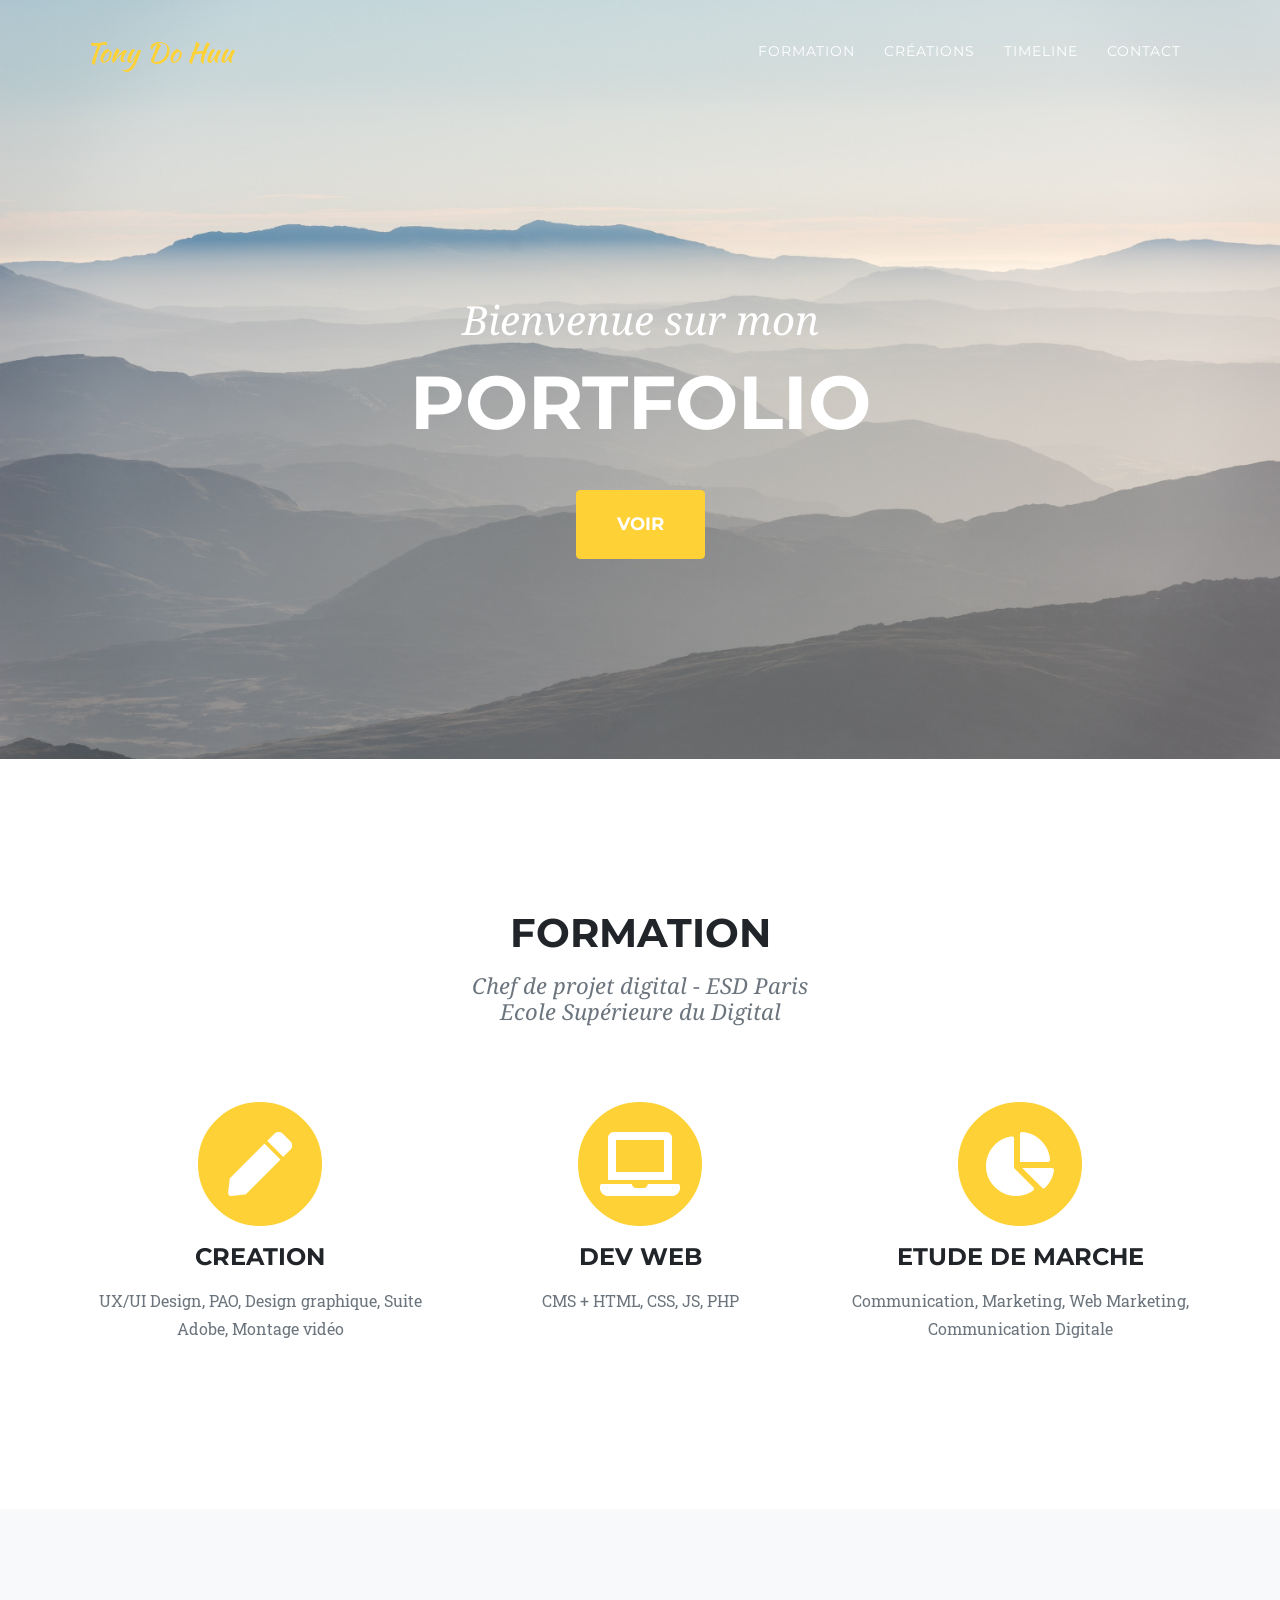
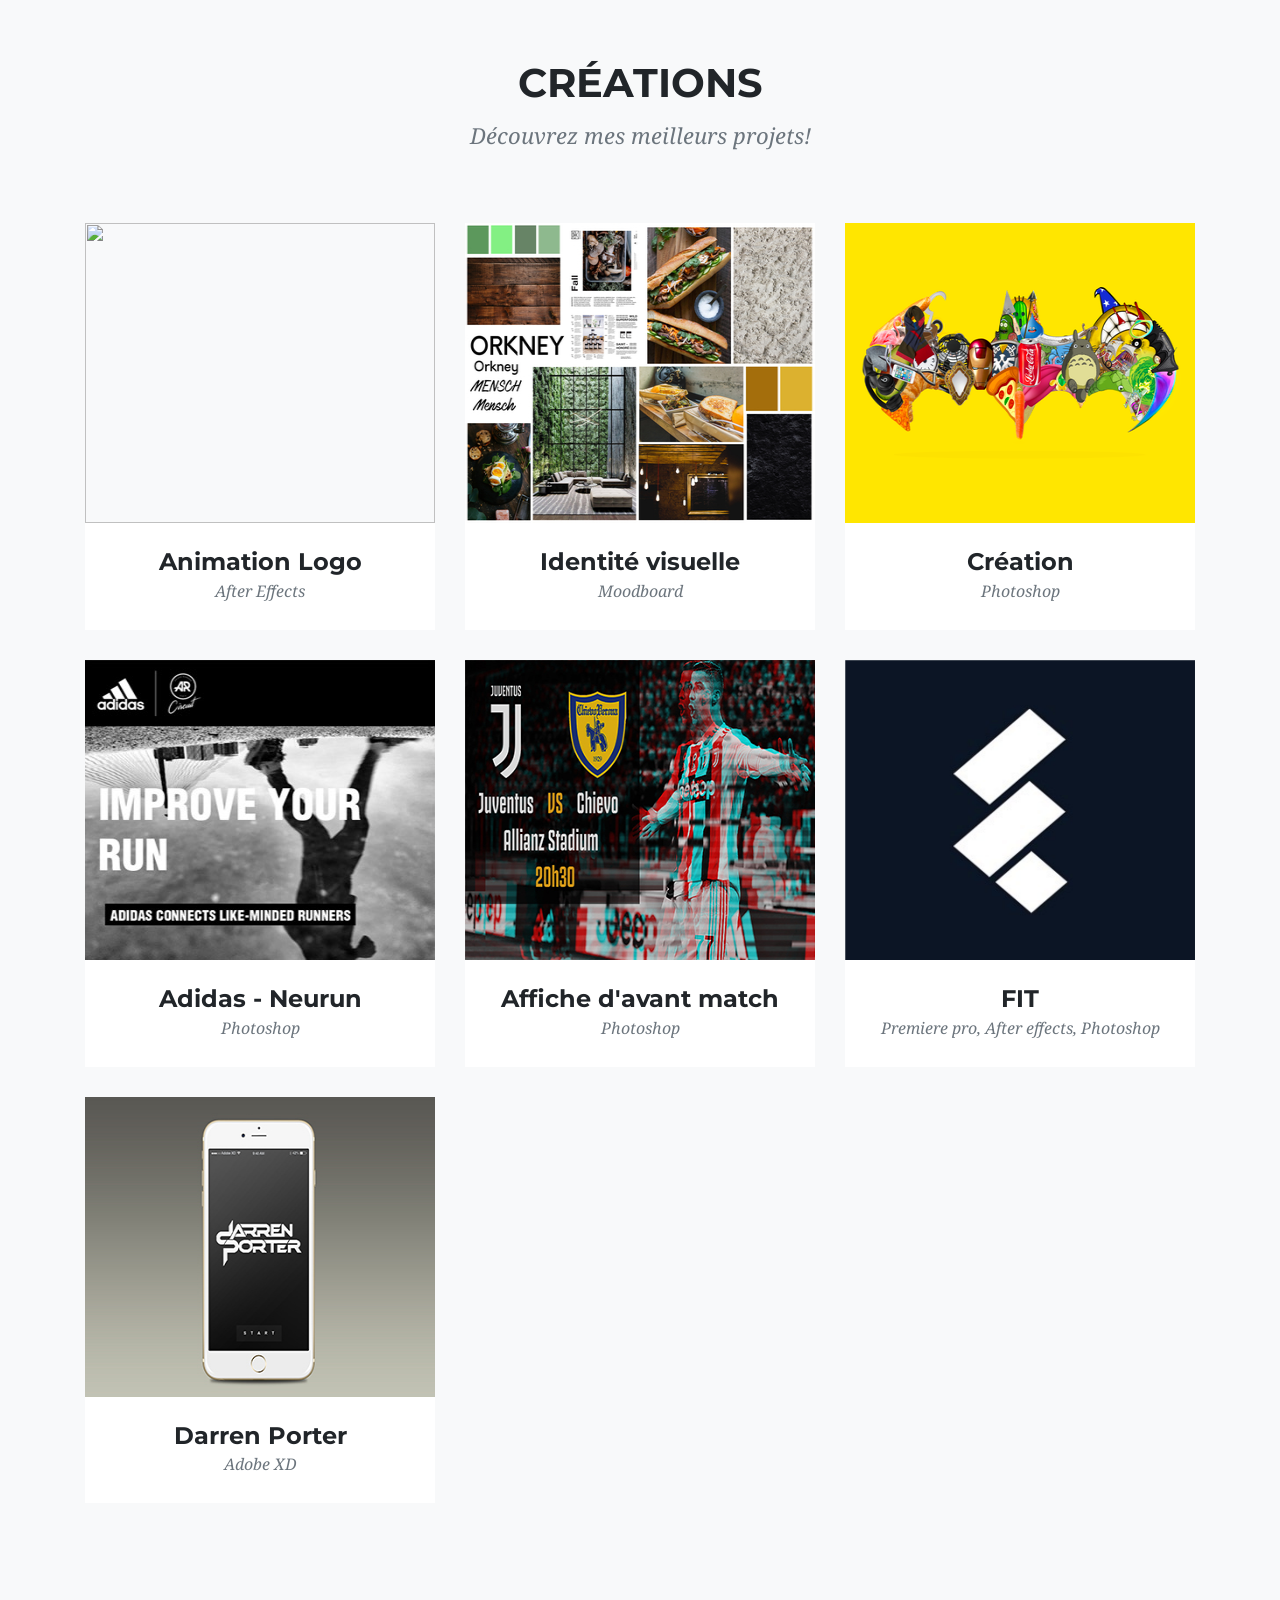
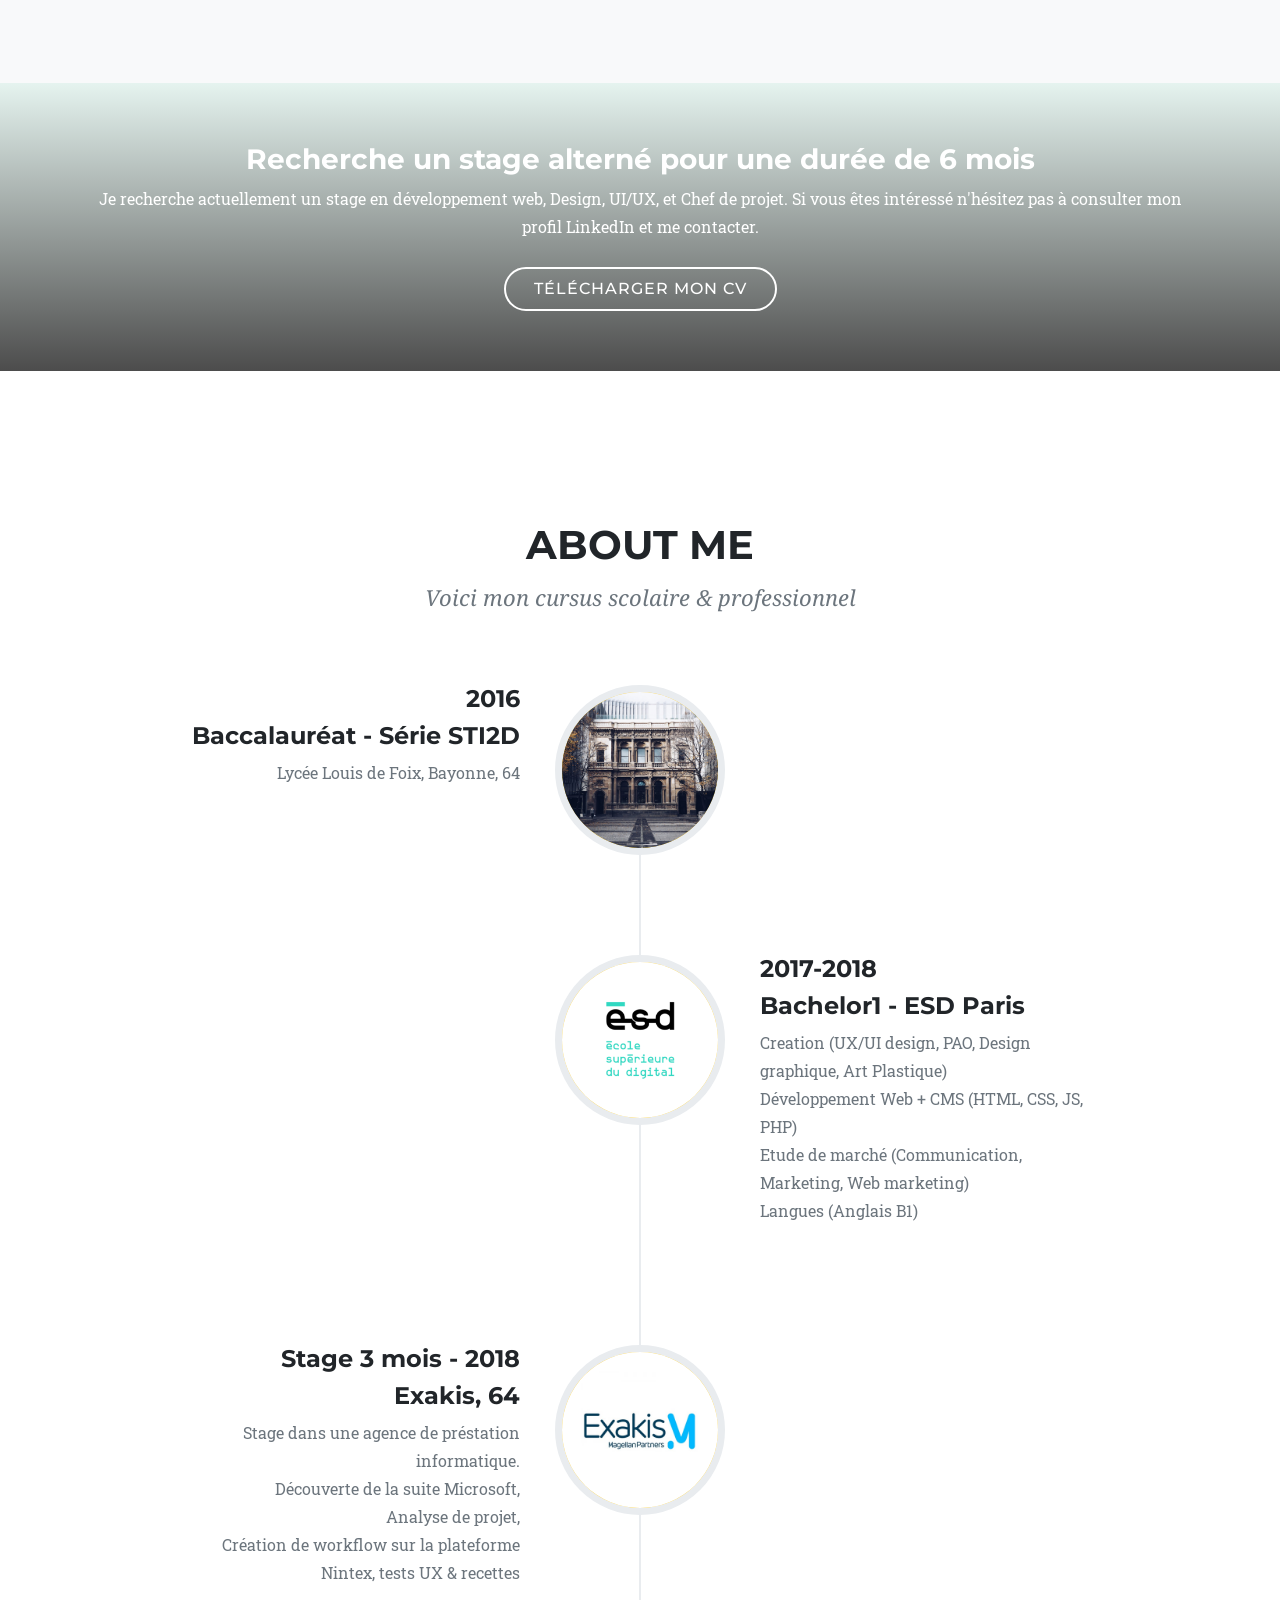
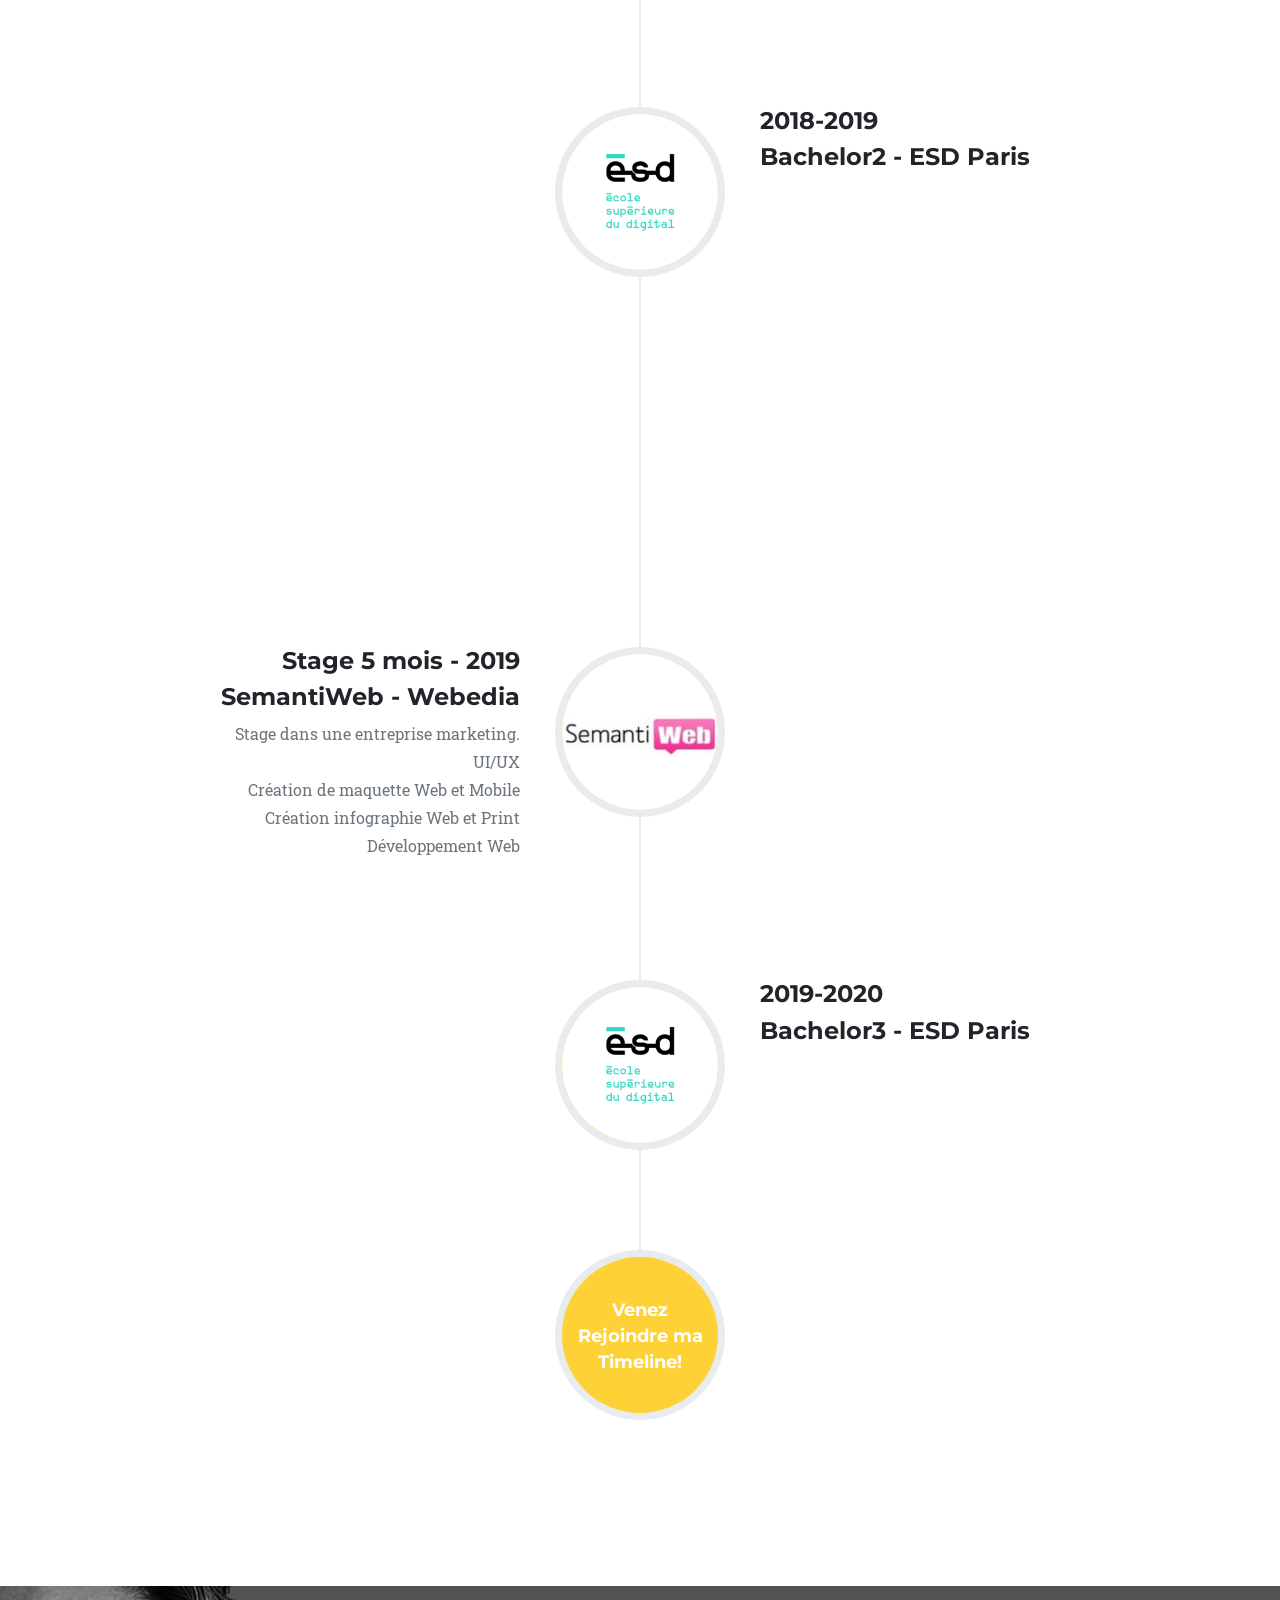
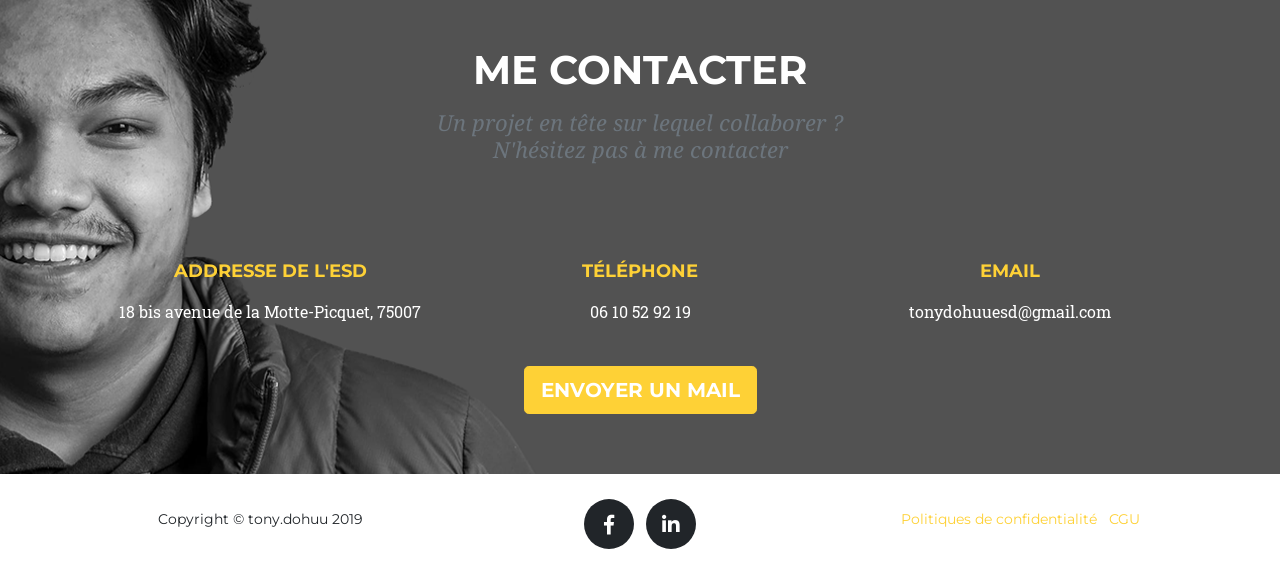
==== commit 8f5f743e: "card card" ====
--- a/index.html
+++ b/index.html
@@ -139,6 +139,20 @@
           </div>
         </div> -->
         <div class="col-md-4 col-sm-6 portfolio-item">
+          <a class="portfolio-link" data-toggle="modal" href="#portfolioModal1">
+            <div class="portfolio-hover">
+              <div class="portfolio-hover-content">
+                <i class="fas fa-plus fa-3x"></i>
+              </div>
+            </div>
+            <img class="imgcard" src="img/portfolio/DaggerPunk.png" alt="">
+          </a>
+          <div class="portfolio-caption">
+            <h4>Animation Logo</h4>
+            <p class="text-muted">After Effects</p>
+          </div>
+        </div>
+        <div class="col-md-4 col-sm-6 portfolio-item">
           <a class="portfolio-link" data-toggle="modal" href="#portfolioModal2">
             <div class="portfolio-hover">
               <div class="portfolio-hover-content">
@@ -194,21 +208,37 @@
             <p class="text-muted">Photoshop</p>
           </div>
         </div>
-       <!--  Creation 6 -->
+
         <div class="col-md-4 col-sm-6 portfolio-item">
-          <a class="portfolio-link" data-toggle="modal" href="#portfolioModal6">
+          <a class="portfolio-link" data-toggle="modal" href="#portfolioModal8">
             <div class="portfolio-hover">
               <div class="portfolio-hover-content">
                 <i class="fas fa-plus fa-3x"></i>
               </div>
             </div>
-            <img class="imgcard" src="img/portfolio/rond.jpg" alt="">
+            <img class="imgcard" src="img/portfolio/fit.png" alt="">
           </a>
           <div class="portfolio-caption">
-            <h4>Création</h4>
-            <p class="text-muted">P5 JS</p>
-          </div>
-        </div>
+            <h4>FIT</h4>
+            <p class="text-muted">Premiere pro, After effects, Photoshop</p>
+          </div>
+        </div>
+
+       <!--  Creation 8 -->
+          <!-- <div class="col-md-4 col-sm-6 portfolio-item">
+            <a class="portfolio-link" data-toggle="modal" href="#portfolioModal6">
+              <div class="portfolio-hover">
+                <div class="portfolio-hover-content">
+                  <i class="fas fa-plus fa-3x"></i>
+                </div>
+              </div>
+              <img class="imgcard" src="img/portfolio/rond.jpg" alt="">
+            </a>
+            <div class="portfolio-caption">
+              <h4>Création</h4>
+              <p class="text-muted">P5 JS</p>
+            </div>
+          </div> -->
 
         <div class="col-md-4 col-sm-6 portfolio-item">
           <a class="portfolio-link" data-toggle="modal" href="#portfolioModal7">
@@ -225,21 +255,6 @@
           </div>
         </div>
 
-        <div class="col-md-4 col-sm-6 portfolio-item">
-          <a class="portfolio-link" data-toggle="modal" href="#portfolioModal8">
-            <div class="portfolio-hover">
-              <div class="portfolio-hover-content">
-                <i class="fas fa-plus fa-3x"></i>
-              </div>
-            </div>
-            <img class="imgcard" src="img/portfolio/fit.png" alt="">
-          </a>
-          <div class="portfolio-caption">
-            <h4>FIT</h4>
-            <p class="text-muted">Suite Adobe</p>
-          </div>
-        </div>
-
       </div>
     </div>
   </section>
@@ -250,7 +265,7 @@
       <div class="container text-center">
         <h3>Recherche un stage alterné pour une durée de 6 mois</h3>
         <p> Je recherche actuellement un stage en développement web, Design, UI/UX, et Chef de projet. Si vous êtes intéressé n'hésitez pas à consulter mon profil LinkedIn et me contacter.</p>
-        <a class="cta-btn" href="img/CV.pdf" download="CV.pdf">Télécharger mon CV</a>
+        <a class="cta-btn" href="img/cv-DOHUU.pdf" download="cv-DOHUU.pdf">Télécharger mon CV</a>
       </div>
     </section>
 
@@ -352,6 +367,20 @@
                   <br>Création infographie Web et Print
                   <br>Développement Web
                   </p>
+                </div>
+              </div>
+            </li>
+            <li class="timeline-inverted">
+              <div class="timeline-image">
+                <img class="rounded-circle img-fluid" src="img/about/logo_esd.jpg" alt="">
+              </div>
+              <div class="timeline-panel">
+                <div class="timeline-heading">
+                  <h4>2019-2020</h4>
+                  <h4 class="subheading">Bachelor3 - ESD Paris</h4>
+                </div>
+                <div class="timeline-body">
+
                 </div>
               </div>
             </li>
@@ -452,7 +481,7 @@
             <div class="contact-email">
               <i class="ion-ios-email-outline"></i>
               <h3>Email</h3>
-              <p>tonydohuu64@gmail.com</p>
+              <p>tonydohuuesd@gmail.com</p>
             </div>
           </div>
 
@@ -543,7 +572,7 @@
   <!-- Portfolio Modals -->
 
   <!-- Modal 1 -->
-  <div class="portfolio-modal modal fade" id="portfolioModal1" tabindex="-1" role="dialog" aria-hidden="true">
+  <!-- <div class="portfolio-modal modal fade" id="portfolioModal1" tabindex="-1" role="dialog" aria-hidden="true">
     <div class="modal-dialog">
       <div class="modal-content">
         <div class="close-modal" data-dismiss="modal">
@@ -565,6 +594,40 @@
                   <li>Date: Novembre 2018</li>
                   <li>Client: Where's Fluffy</li>
                   <li>Logiciel: Adobe XD & Photoshop</li>
+                </ul>
+                <button class="btn btn-primary" data-dismiss="modal" type="button">
+                  <i class="fas fa-times"></i>
+                  Fermer Projet</button>
+              </div>
+            </div>
+          </div>
+        </div>
+      </div>
+    </div>
+  </div> -->
+
+  <div class="portfolio-modal modal fade" id="portfolioModal1" tabindex="-1" role="dialog" aria-hidden="true">
+    <div class="modal-dialog">
+      <div class="modal-content">
+        <div class="close-modal" data-dismiss="modal">
+          <div class="lr">
+            <div class="rl"></div>
+          </div>
+        </div>
+        <div class="container">
+          <div class="row">
+            <div class="col-lg-8 mx-auto">
+              <div class="modal-body">
+
+                <h2 class="text-uppercase">Dagger Punk</h2>
+                <p class="item-intro text-muted">Logo</p>
+                <img class="img-fluid d-block mx-auto" src="img/portfolio/DaggerPunk.png" alt="">
+                <p>Création d'un logo pour un jeu video</p>
+                <!-- <a class="btn btn-primary text-uppercase" href="img/dagger_punk_anim." download="dagger_punk_anim.">TELECHARGER LE LOGO</a> -->
+                <ul class="list-inline">
+                  <li>Date: Janvier 2020</li>
+                  <li>Client: ESD</li>
+                  <li>Logiciel: After Effects</li>
                 </ul>
                 <button class="btn btn-primary" data-dismiss="modal" type="button">
                   <i class="fas fa-times"></i>
@@ -807,7 +870,7 @@
                   <ul class="list-inline">
                     <li>Date: En cours</li>
                     <li>Client: ESD</li>
-                    <li>Logiciel: Premiere pro, After effect, Photoshop</li>
+                    <li>Logiciel: Premiere pro, After effects, Photoshop</li>
                   </ul>
                   <button class="btn btn-primary" data-dismiss="modal" type="button">
                     <i class="fas fa-times"></i>
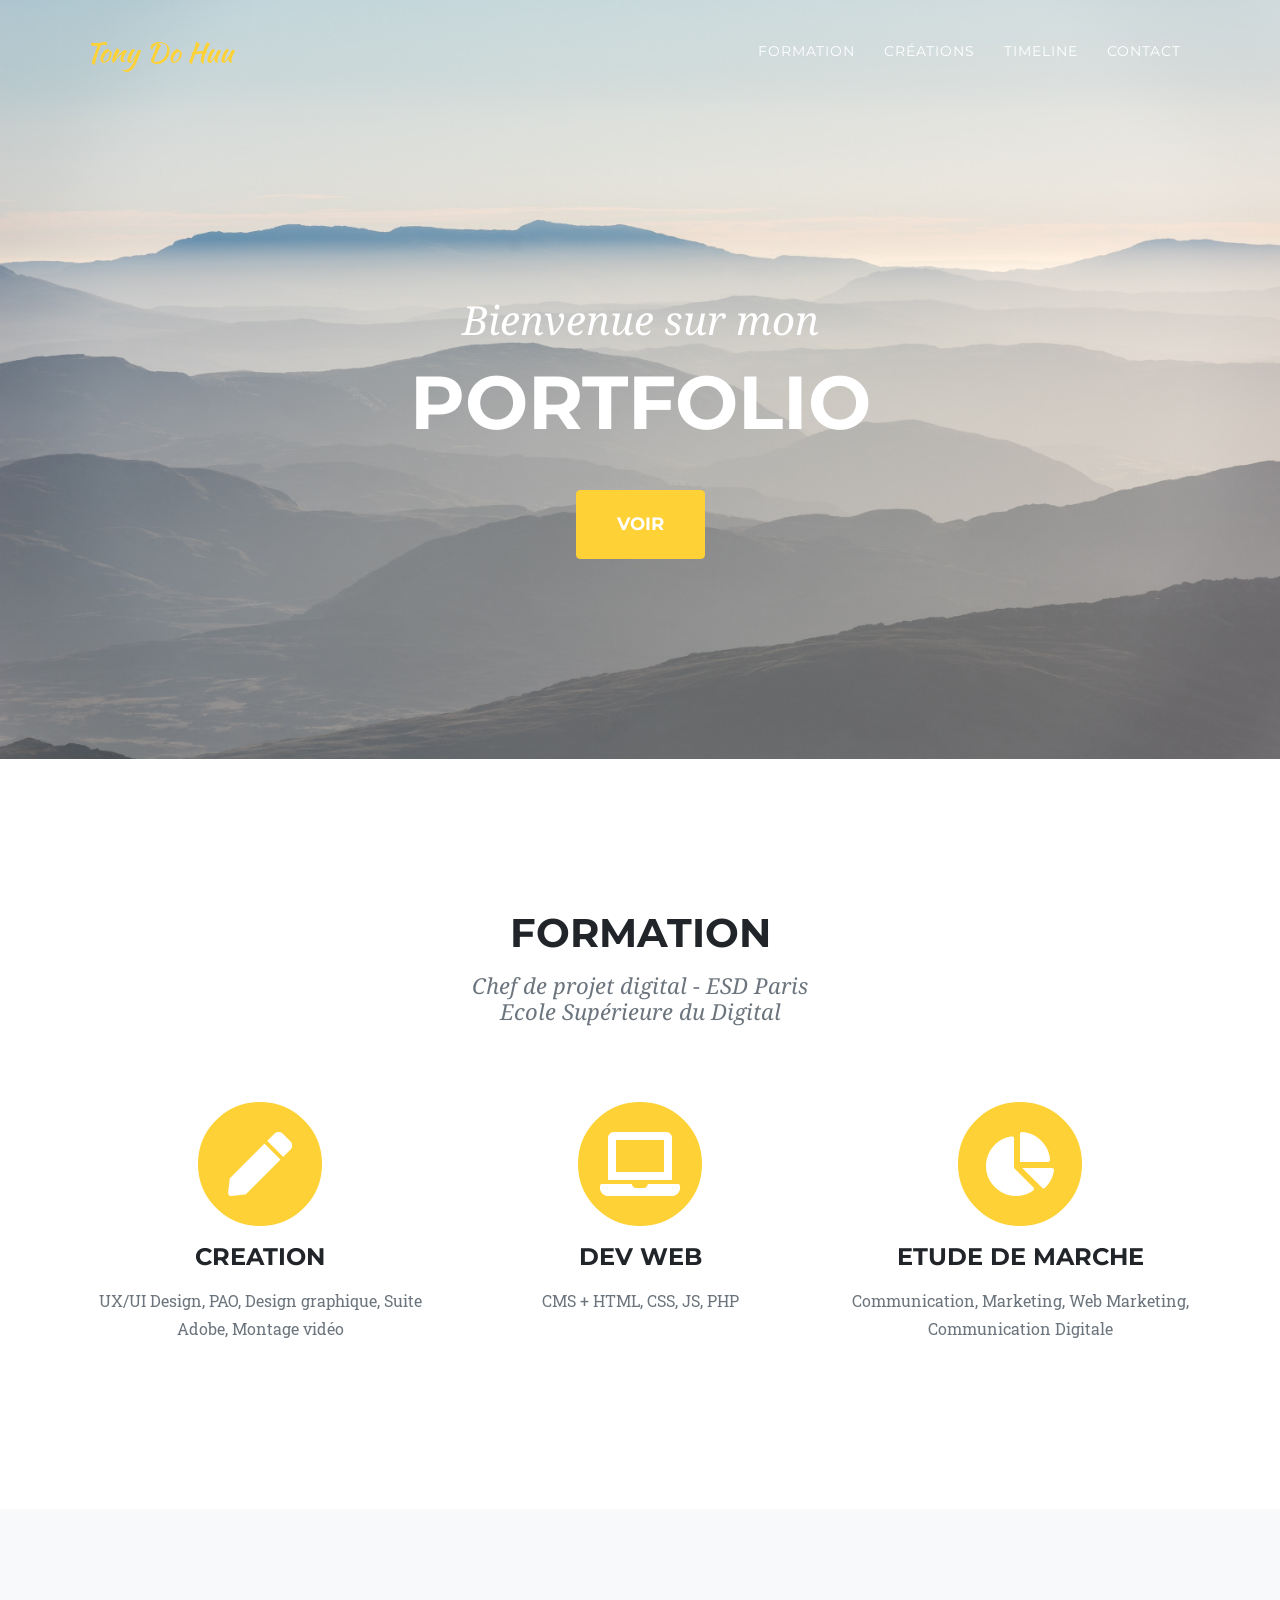
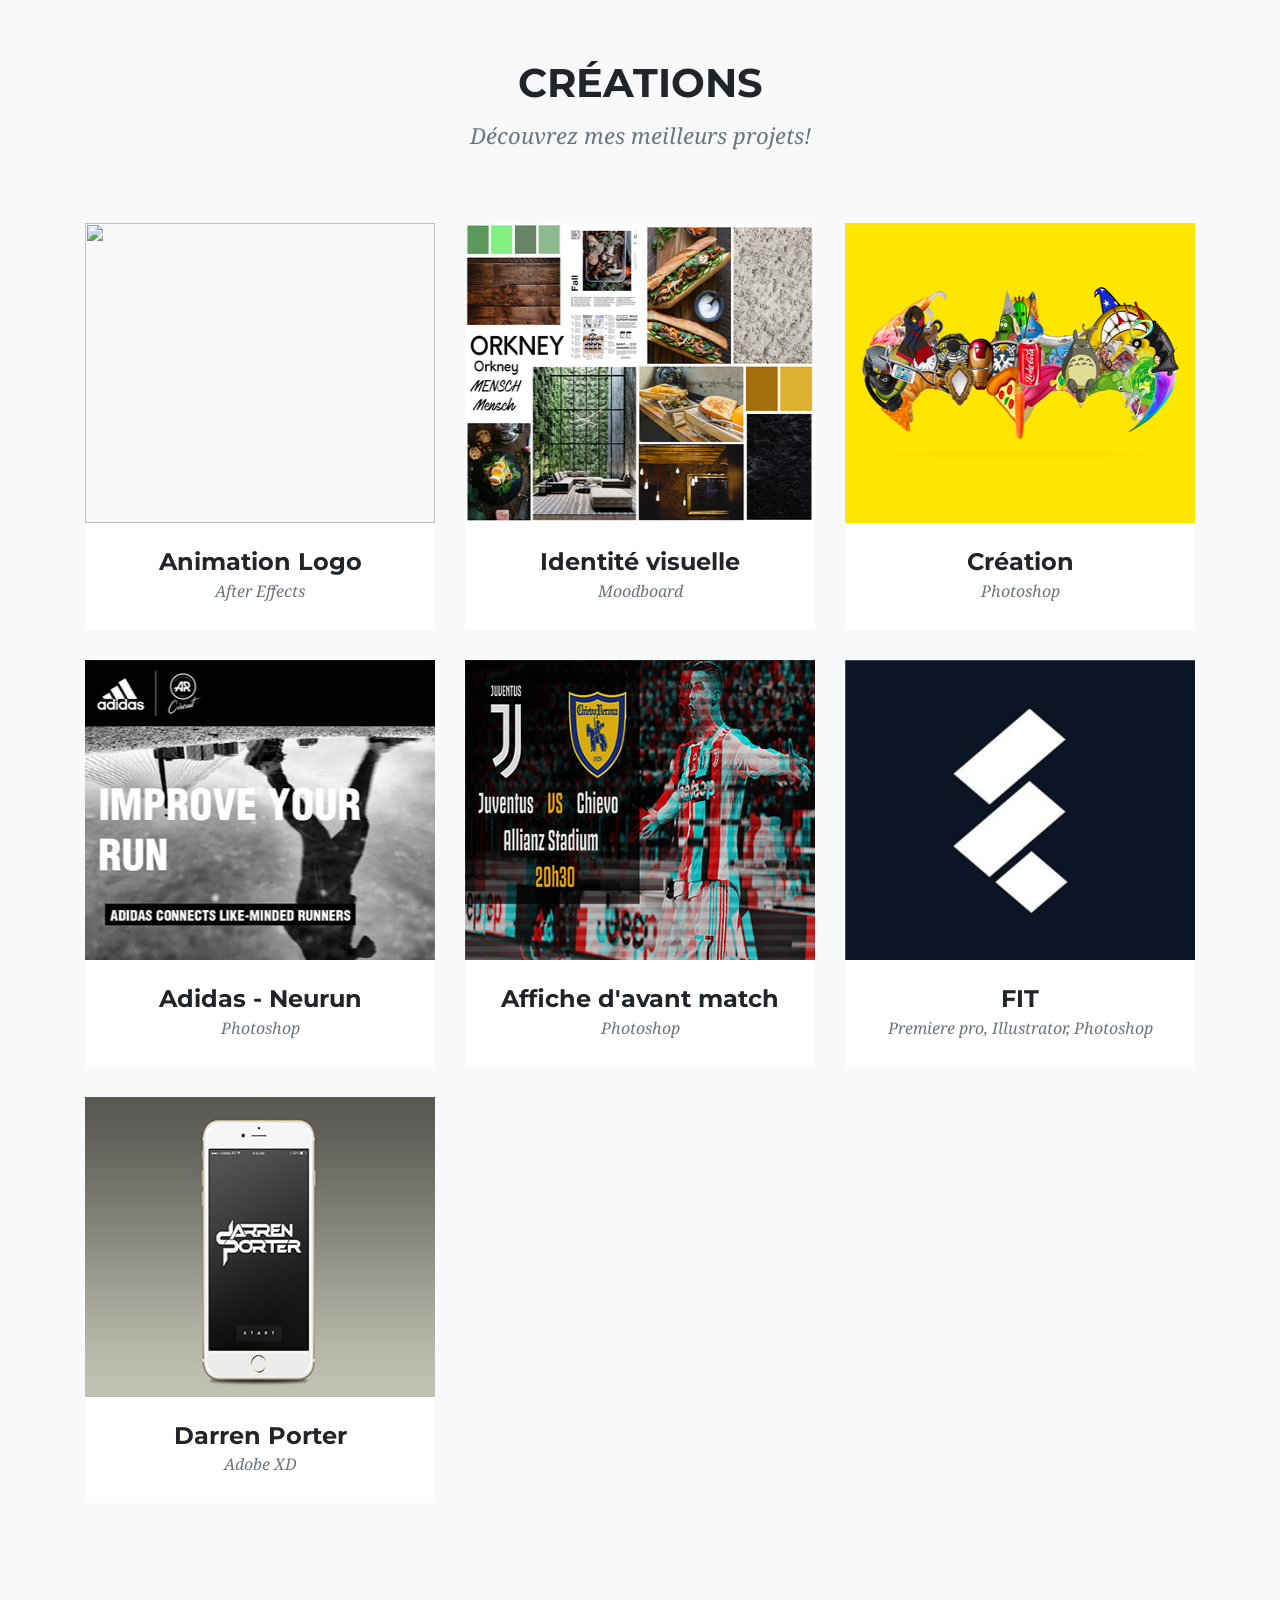
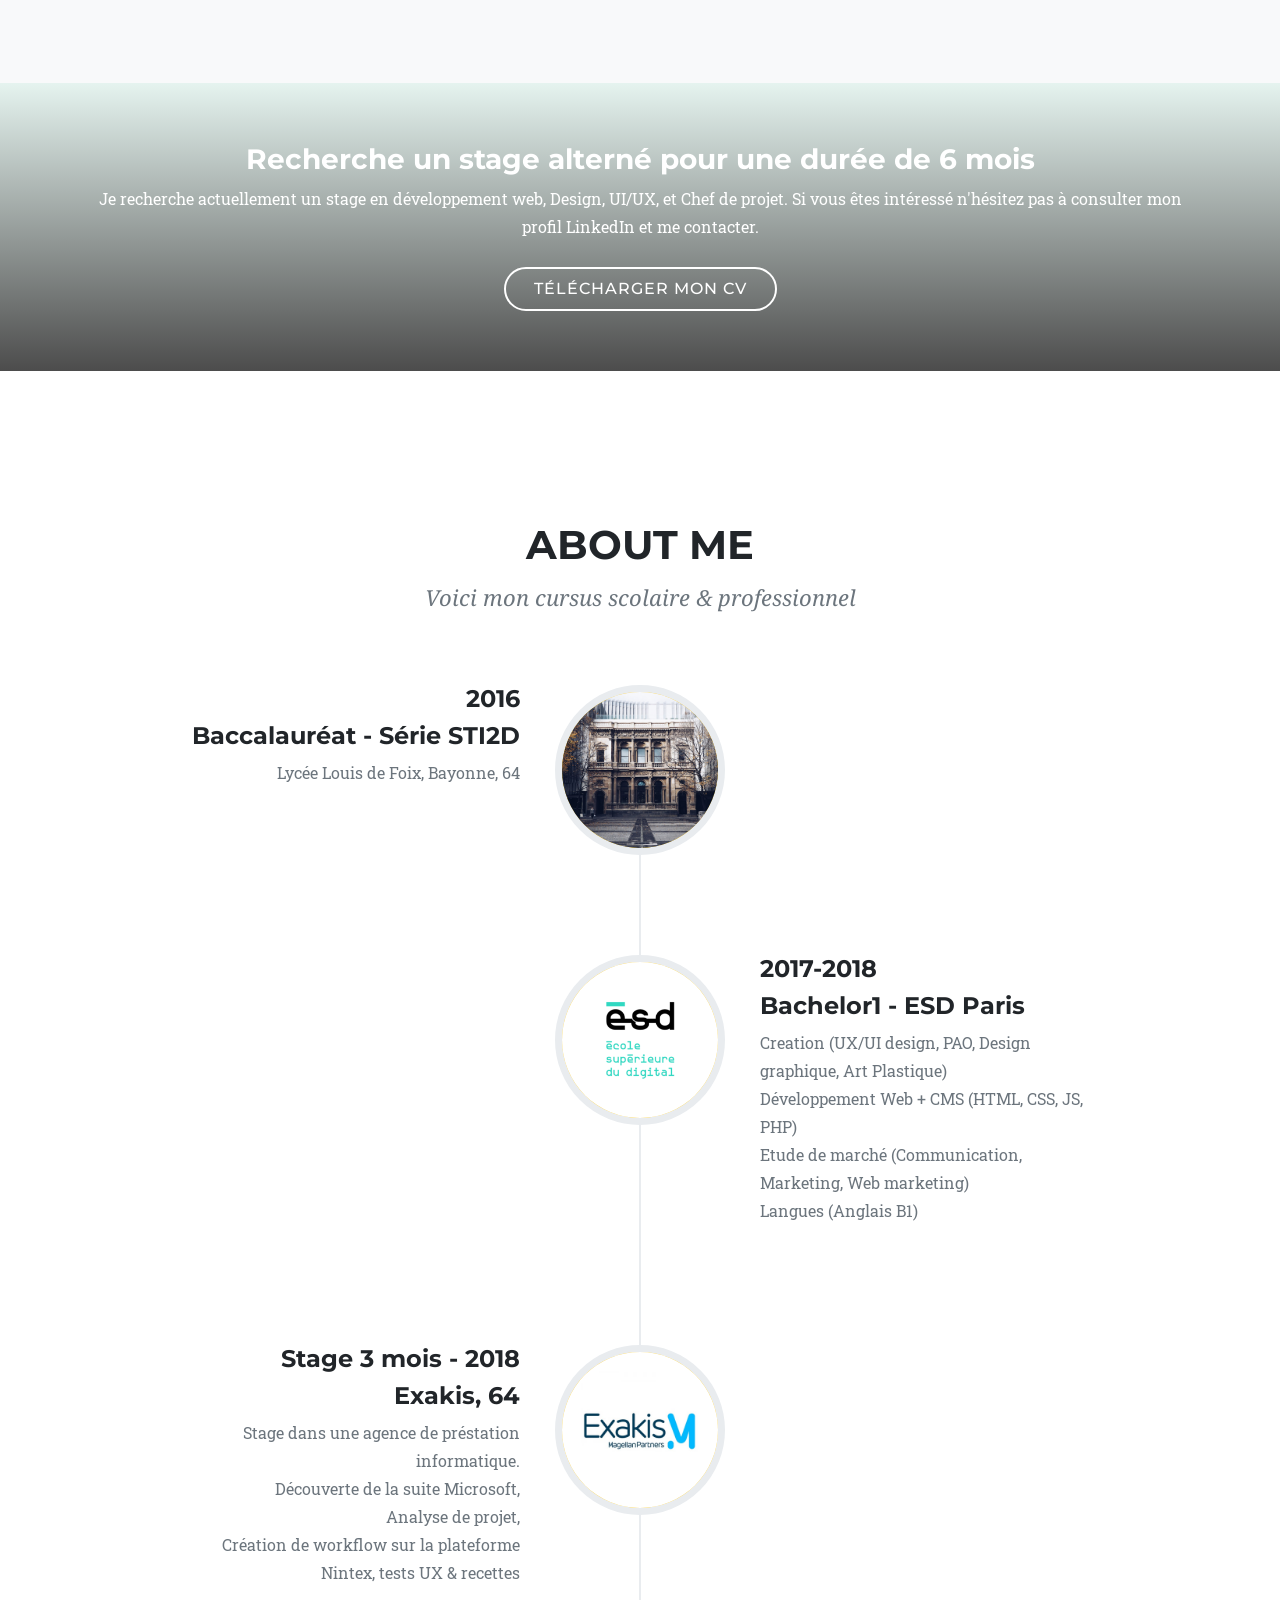
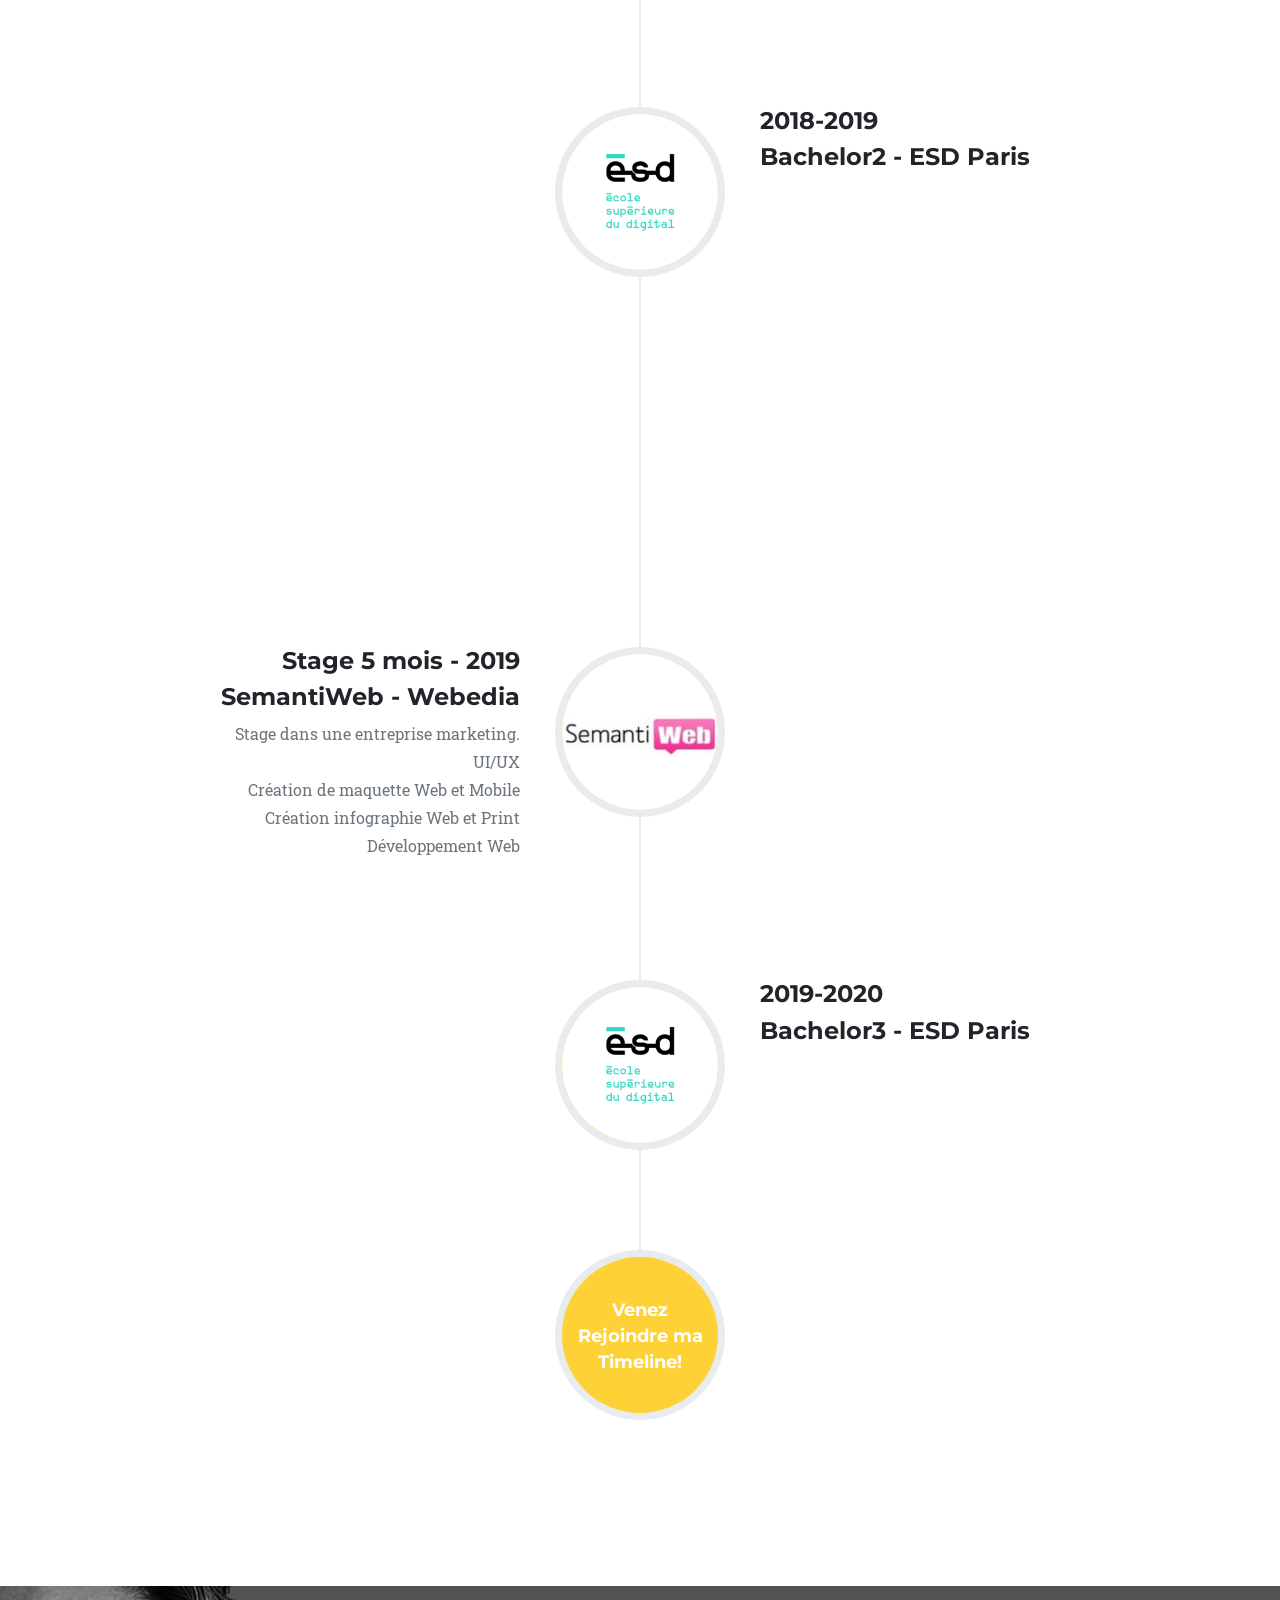
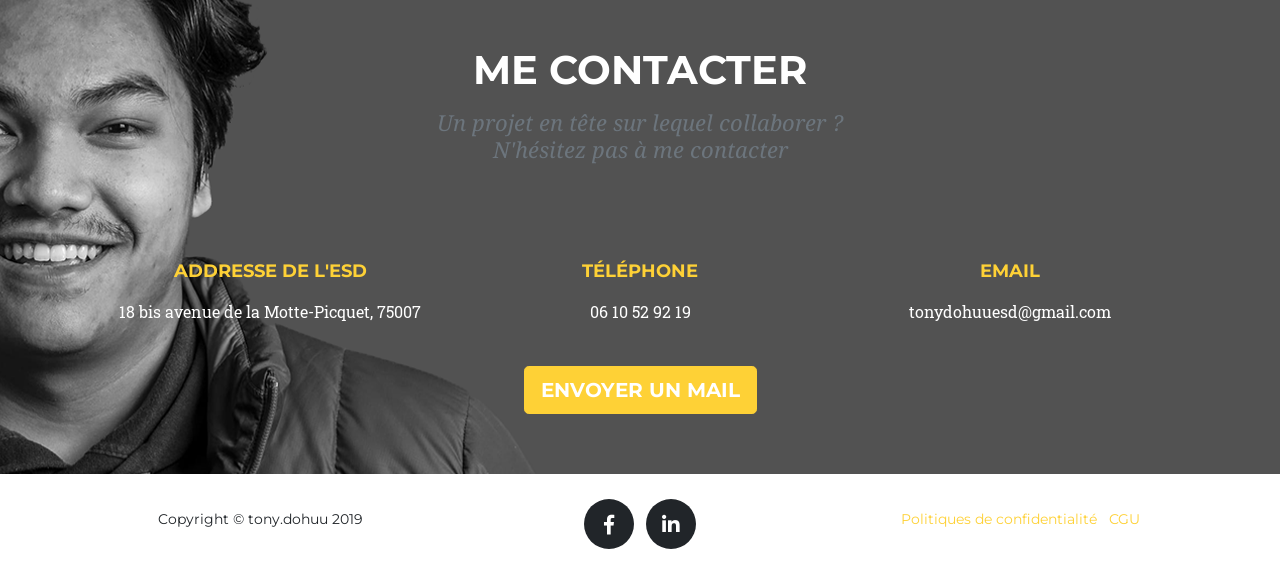
==== commit 3383df0a: "carrd card" ====
--- a/index.html
+++ b/index.html
@@ -220,7 +220,7 @@
           </a>
           <div class="portfolio-caption">
             <h4>FIT</h4>
-            <p class="text-muted">Premiere pro, After effects, Photoshop</p>
+            <p class="text-muted">Premiere pro, Illustrator, Photoshop</p>
           </div>
         </div>
 
@@ -865,12 +865,12 @@
                   <h2 class="text-uppercase">FIT</h2>
                   <p class="item-intro text-muted">Identité visuelle et Création de contenus</p>
                   <img class="img-fluid d-block mx-auto" src="img/portfolio/fit1.png" alt="">
-                  <p>Création de l'identité visuelle et de contenu pour le projet "FIT"</p>
+                  <p>Création de l'identité visuelle et de contenu (vidéos, logo, bannières) pour le projet "FIT"</p>
                   <a class="btn btn-primary text-uppercase" href="https://www.instagram.com/fit_esd/">VOIR PROJET</a>
                   <ul class="list-inline">
                     <li>Date: En cours</li>
                     <li>Client: ESD</li>
-                    <li>Logiciel: Premiere pro, After effects, Photoshop</li>
+                    <li>Logiciel: Premiere pro, Illustrator, Photoshop</li>
                   </ul>
                   <button class="btn btn-primary" data-dismiss="modal" type="button">
                     <i class="fas fa-times"></i>
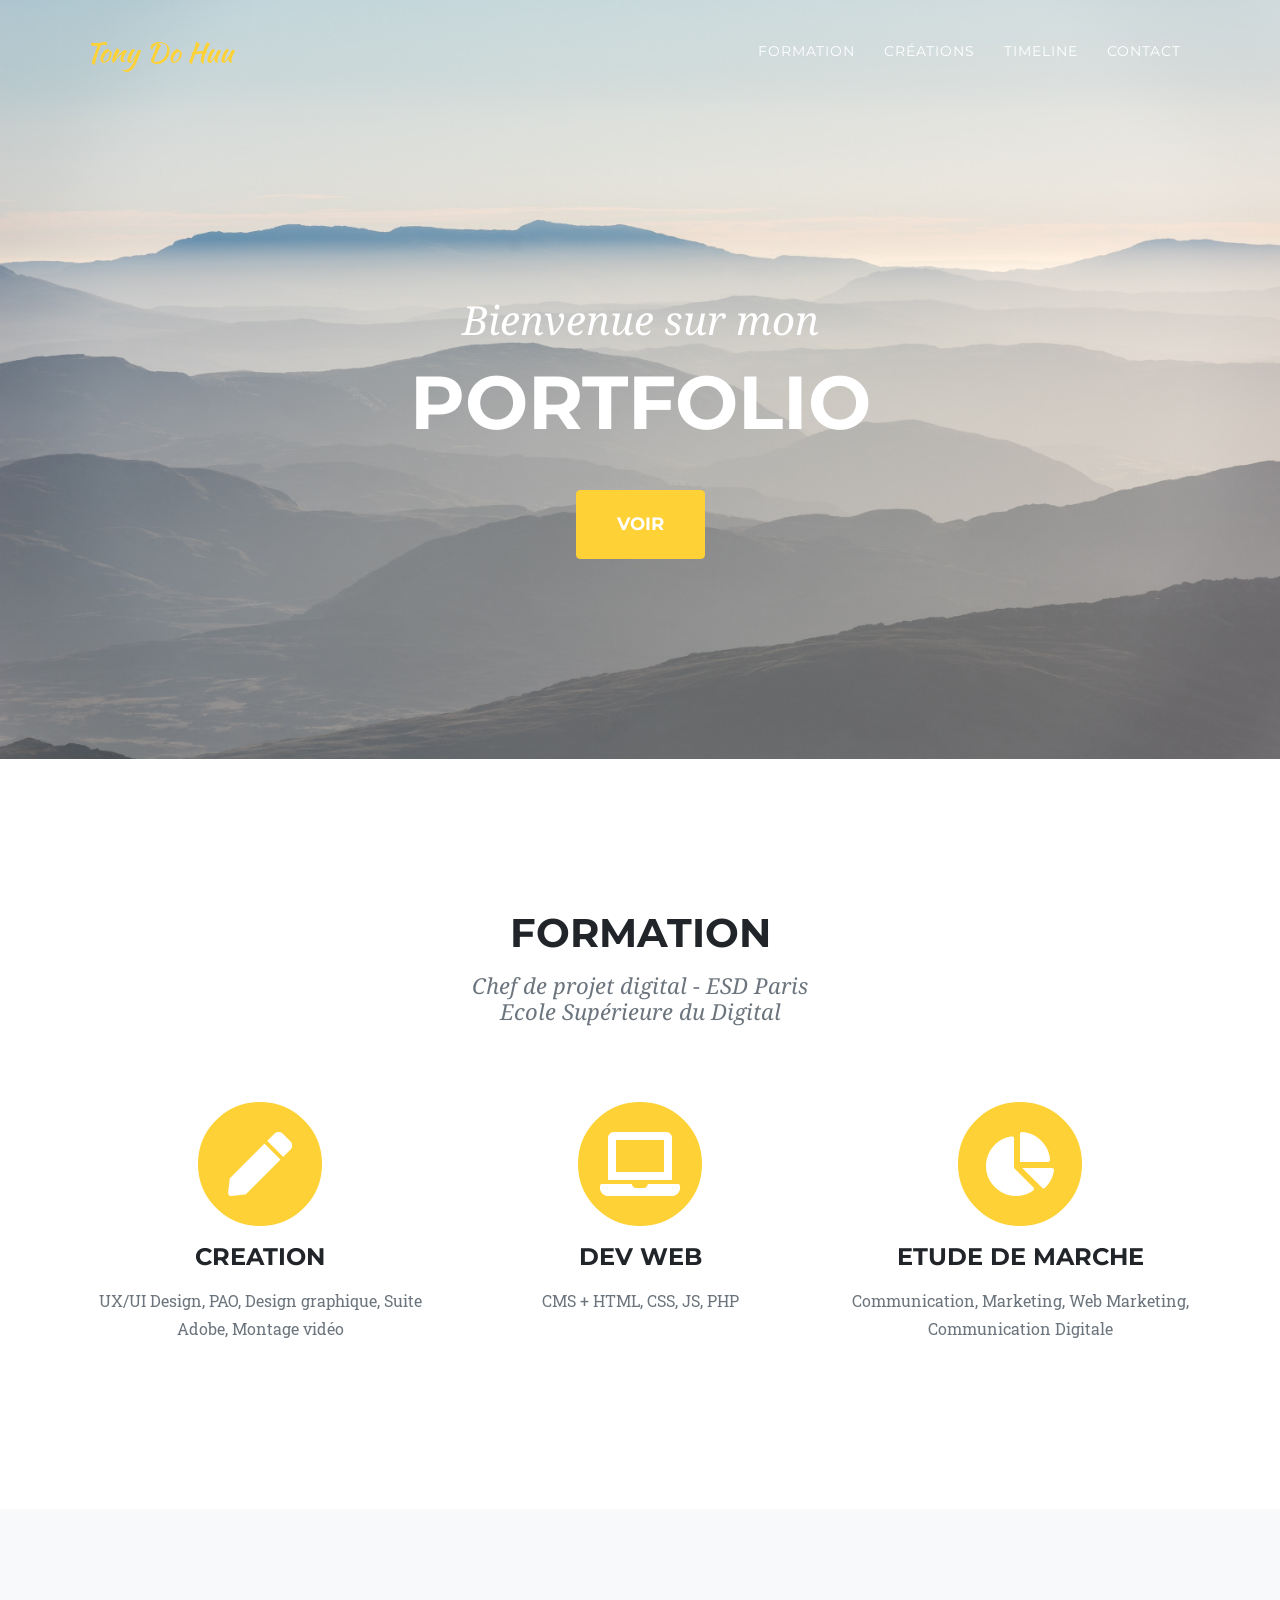
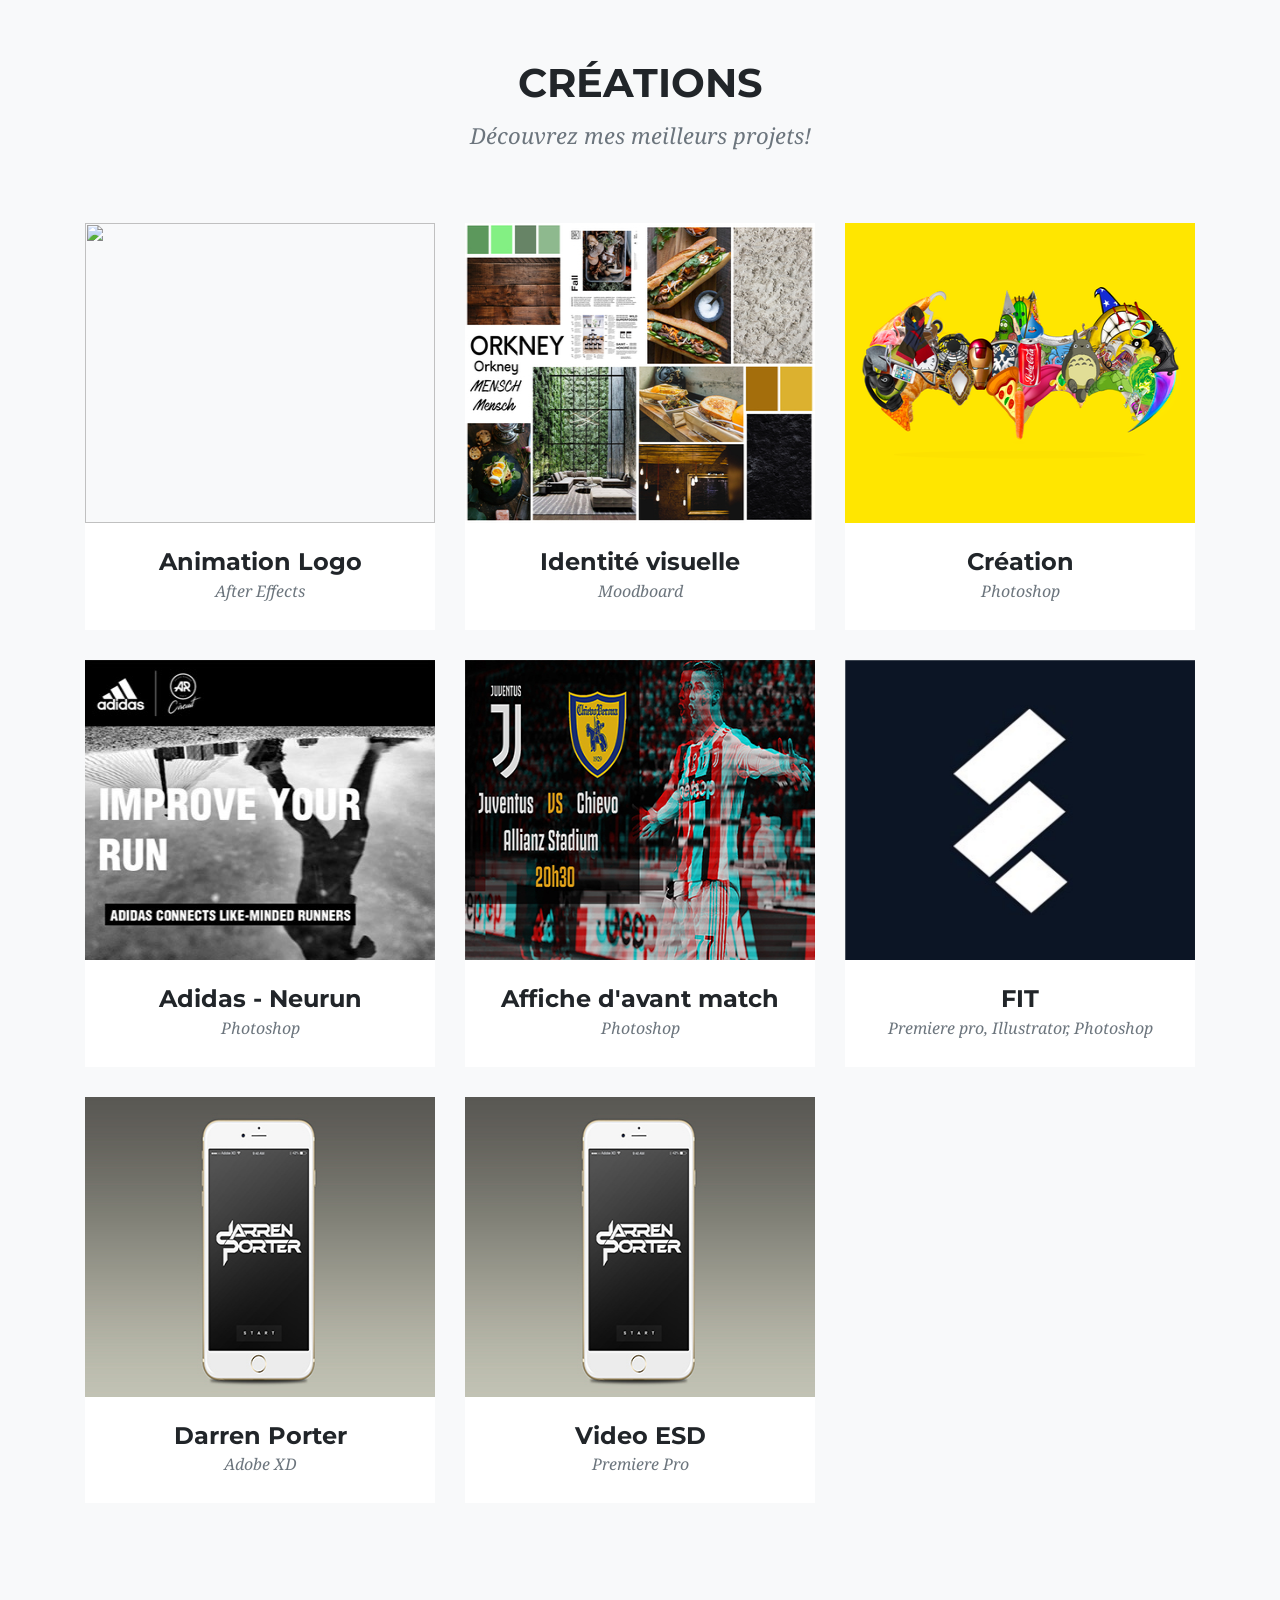
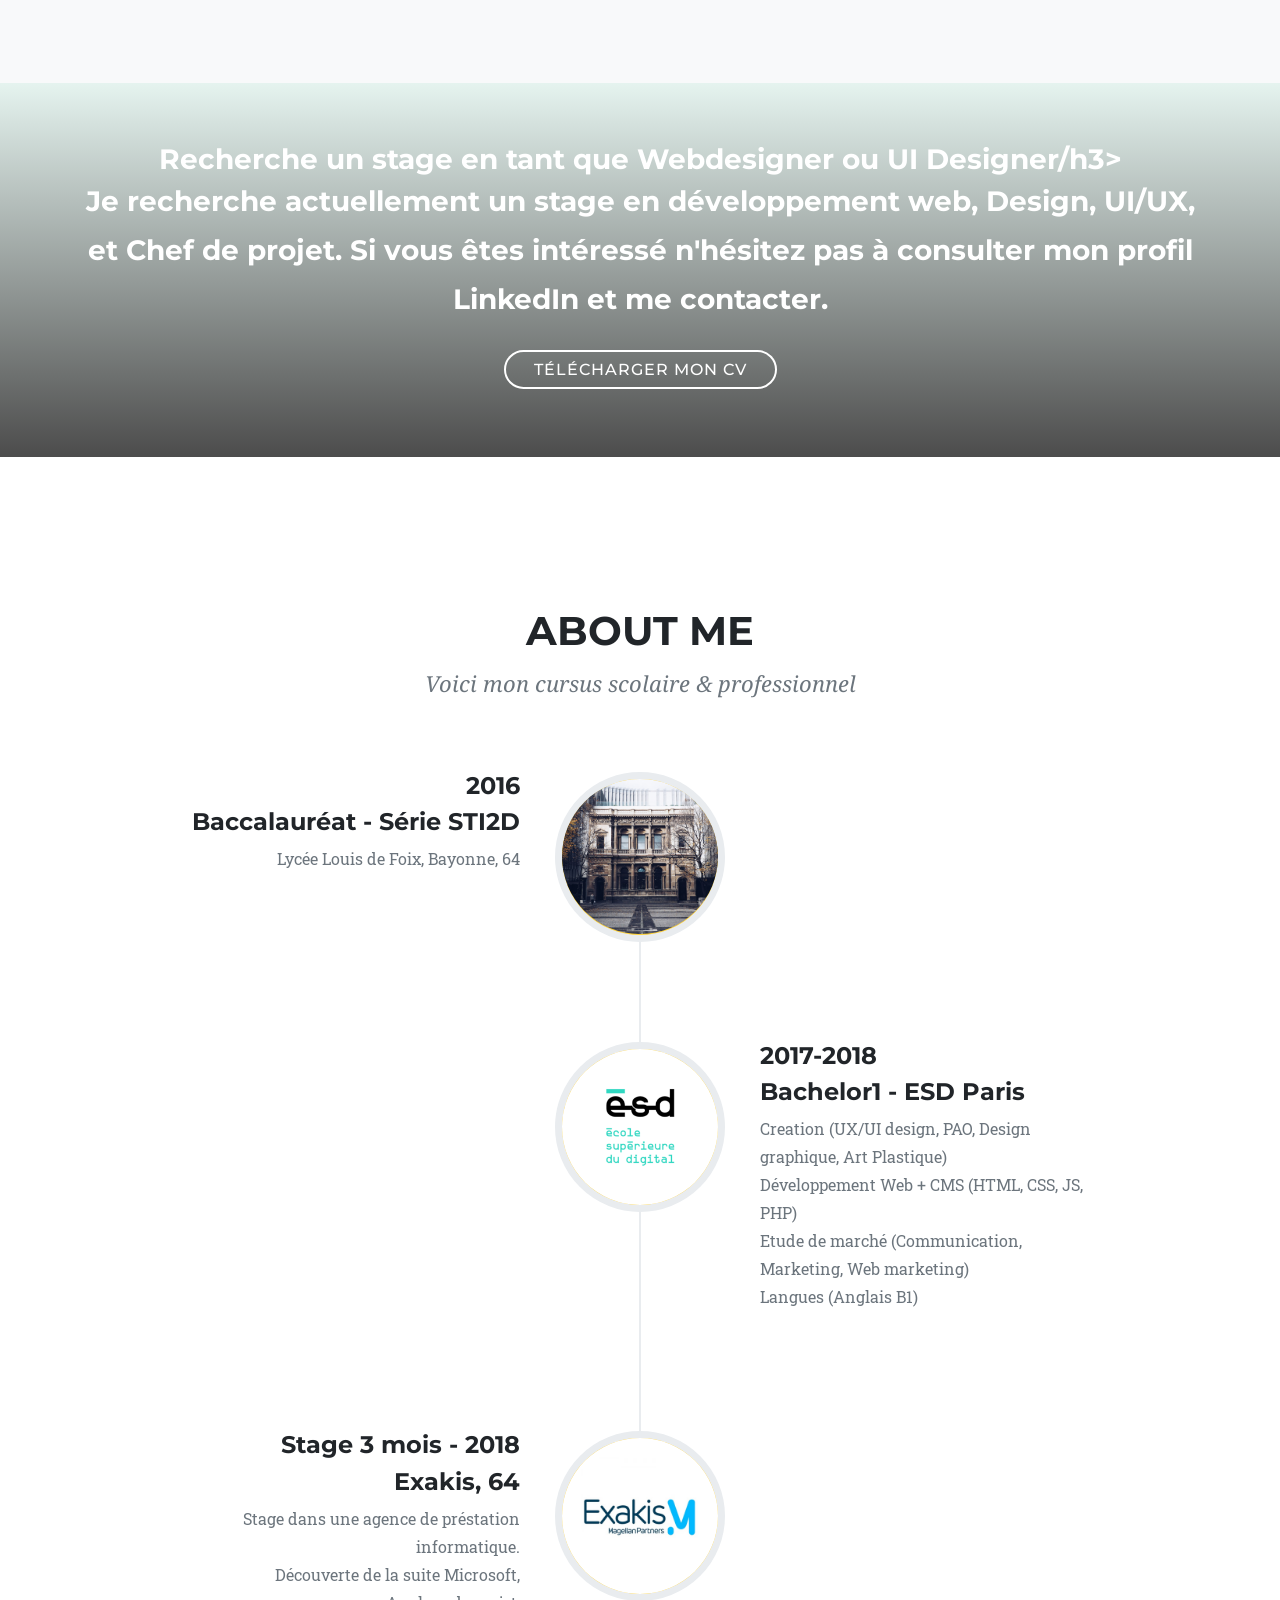
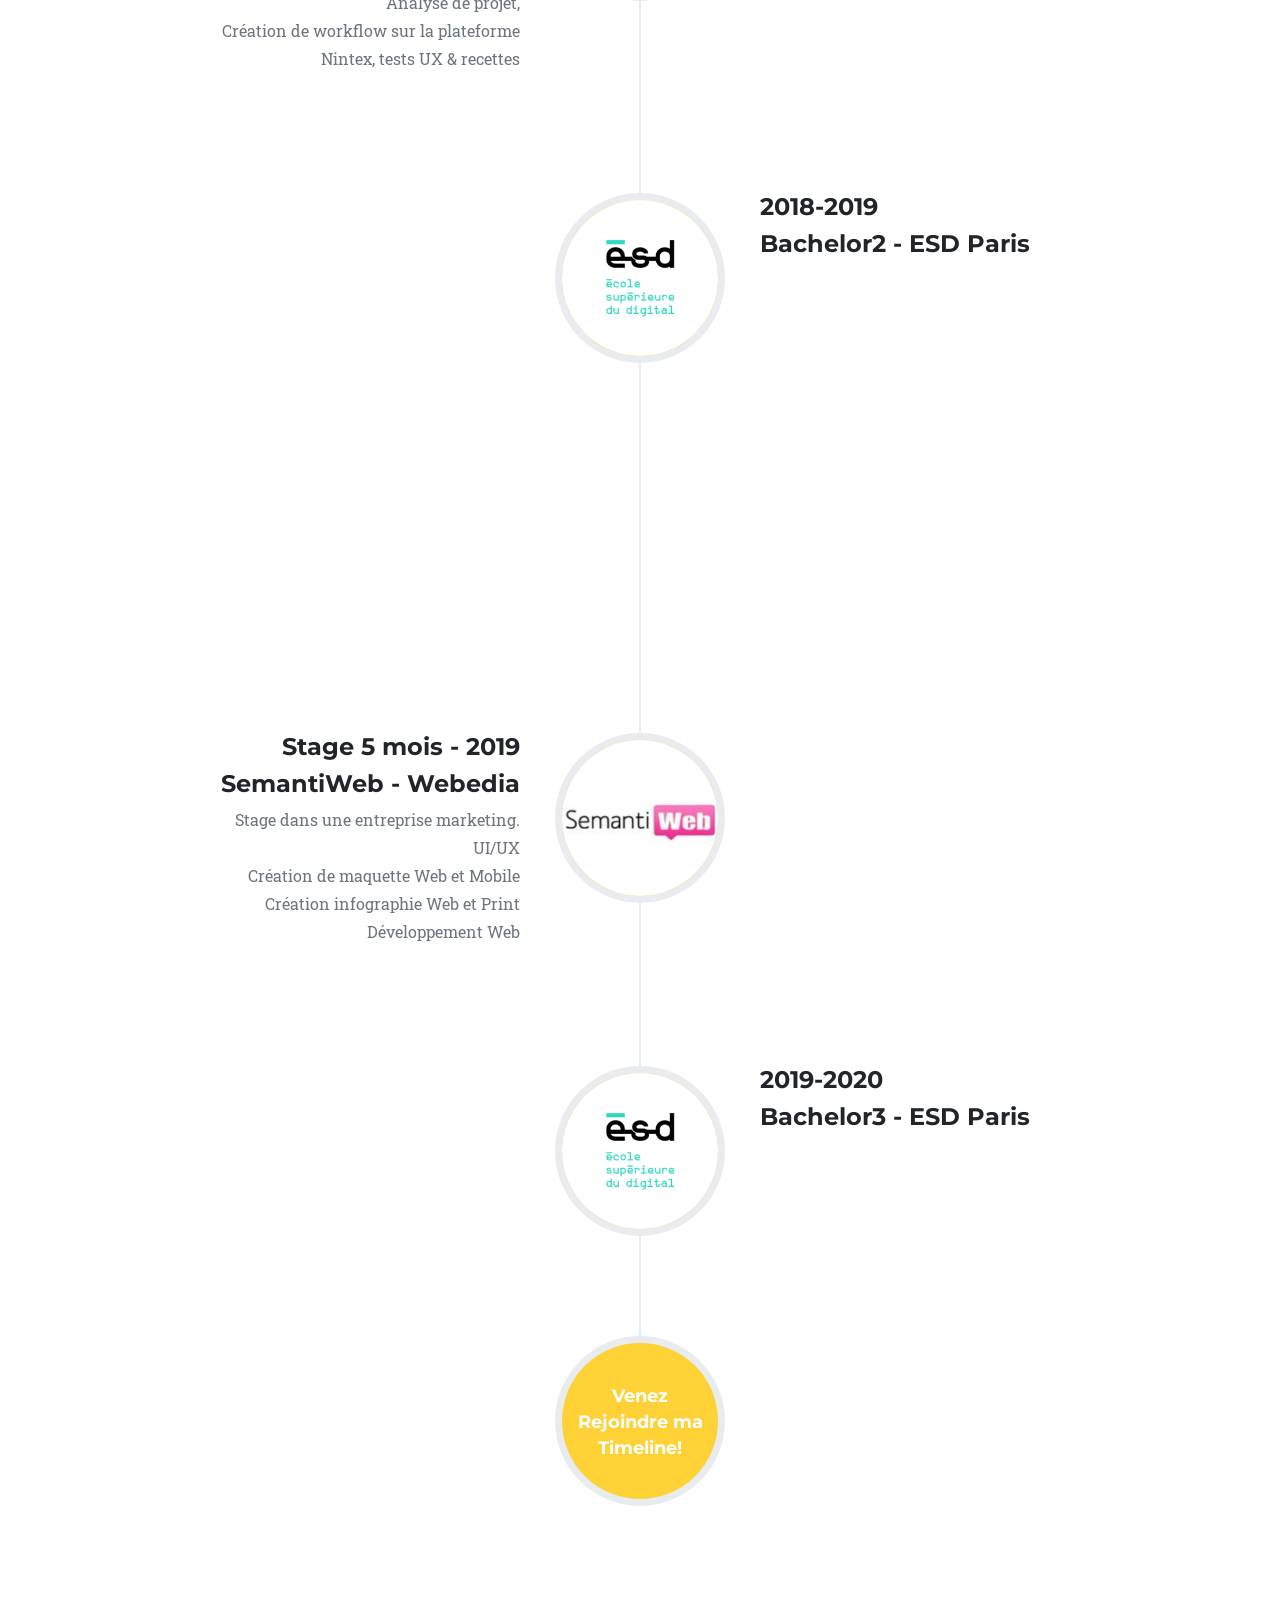
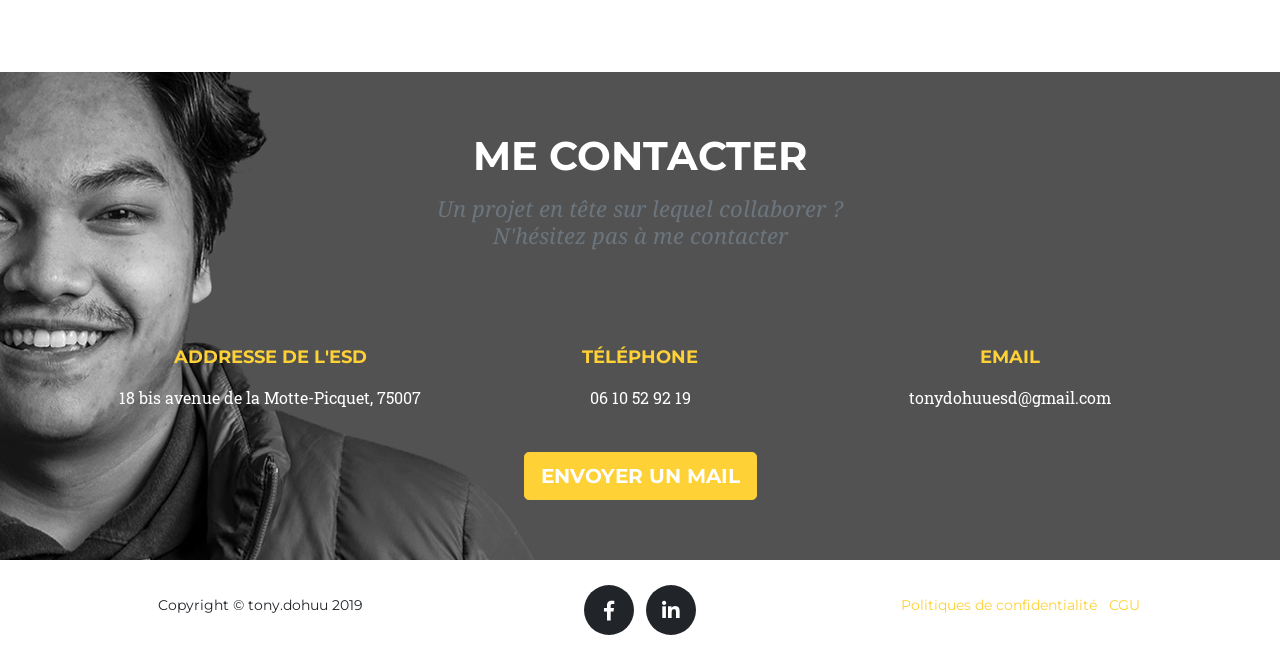
==== commit bc45a846: "qsdqs sdq" ====
--- a/index.html
+++ b/index.html
@@ -255,6 +255,21 @@
           </div>
         </div>
 
+        <div class="col-md-4 col-sm-6 portfolio-item">
+          <a class="portfolio-link" data-toggle="modal" href="#portfolioModal7">
+            <div class="portfolio-hover">
+              <div class="portfolio-hover-content">
+                <i class="fas fa-plus fa-3x"></i>
+              </div>
+            </div>
+            <img class="imgcard" src="img/portfolio/darren_porter1.jpg" alt="">
+          </a>
+          <div class="portfolio-caption">
+            <h4>Video ESD</h4>
+            <p class="text-muted">Premiere Pro</p>
+          </div>
+        </div>
+
       </div>
     </div>
   </section>
@@ -263,7 +278,7 @@
 
     <section id="call-to-action" class="wow fadeIn">
       <div class="container text-center">
-        <h3>Recherche un stage alterné pour une durée de 6 mois</h3>
+        <h3>Recherche un stage en tant que Webdesigner ou UI Designer/h3>
         <p> Je recherche actuellement un stage en développement web, Design, UI/UX, et Chef de projet. Si vous êtes intéressé n'hésitez pas à consulter mon profil LinkedIn et me contacter.</p>
         <a class="cta-btn" href="img/cv-DOHUU.pdf" download="cv-DOHUU.pdf">Télécharger mon CV</a>
       </div>
@@ -621,7 +636,7 @@
 
                 <h2 class="text-uppercase">Dagger Punk</h2>
                 <p class="item-intro text-muted">Logo</p>
-                <img class="img-fluid d-block mx-auto" src="img/portfolio/DaggerPunk.png" alt="">
+                <iframe width="560" height="315" src="https://www.youtube.com/embed/6qNRd31CsgU" frameborder="0" allow="accelerometer; autoplay; encrypted-media; gyroscope; picture-in-picture" allowfullscreen></iframe>
                 <p>Création d'un logo pour un jeu video</p>
                 <!-- <a class="btn btn-primary text-uppercase" href="img/dagger_punk_anim." download="dagger_punk_anim.">TELECHARGER LE LOGO</a> -->
                 <ul class="list-inline">
@@ -864,7 +879,8 @@
                   <!-- Project Details Go Here -->
                   <h2 class="text-uppercase">FIT</h2>
                   <p class="item-intro text-muted">Identité visuelle et Création de contenus</p>
-                  <img class="img-fluid d-block mx-auto" src="img/portfolio/fit1.png" alt="">
+                  <!-- <img class="img-fluid d-block mx-auto" src="img/portfolio/fit1.png" alt=""> -->
+                  <iframe width="560" height="315" src="https://www.youtube.com/embed/fkSIIQegnHM" frameborder="0" allow="accelerometer; autoplay; encrypted-media; gyroscope; picture-in-picture" allowfullscreen></iframe>
                   <p>Création de l'identité visuelle et de contenu (vidéos, logo, bannières) pour le projet "FIT"</p>
                   <a class="btn btn-primary text-uppercase" href="https://www.instagram.com/fit_esd/">VOIR PROJET</a>
                   <ul class="list-inline">
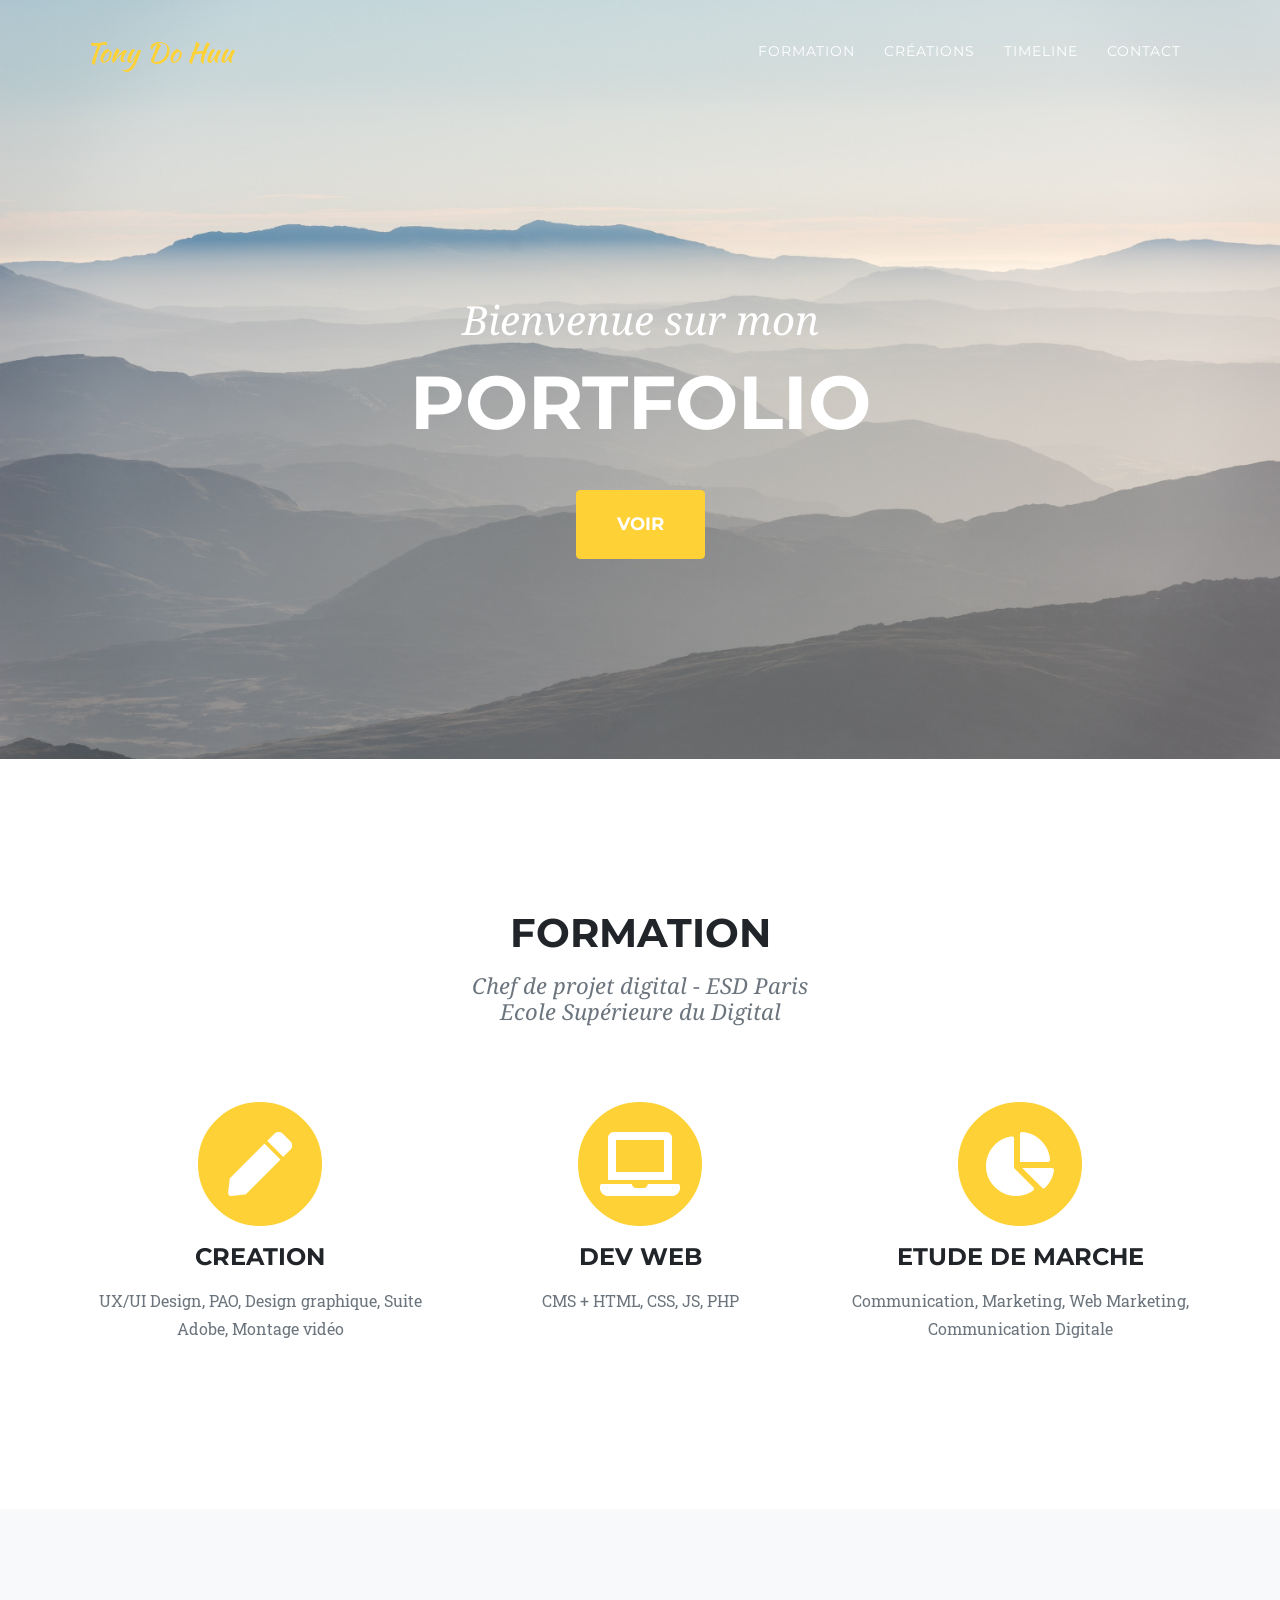
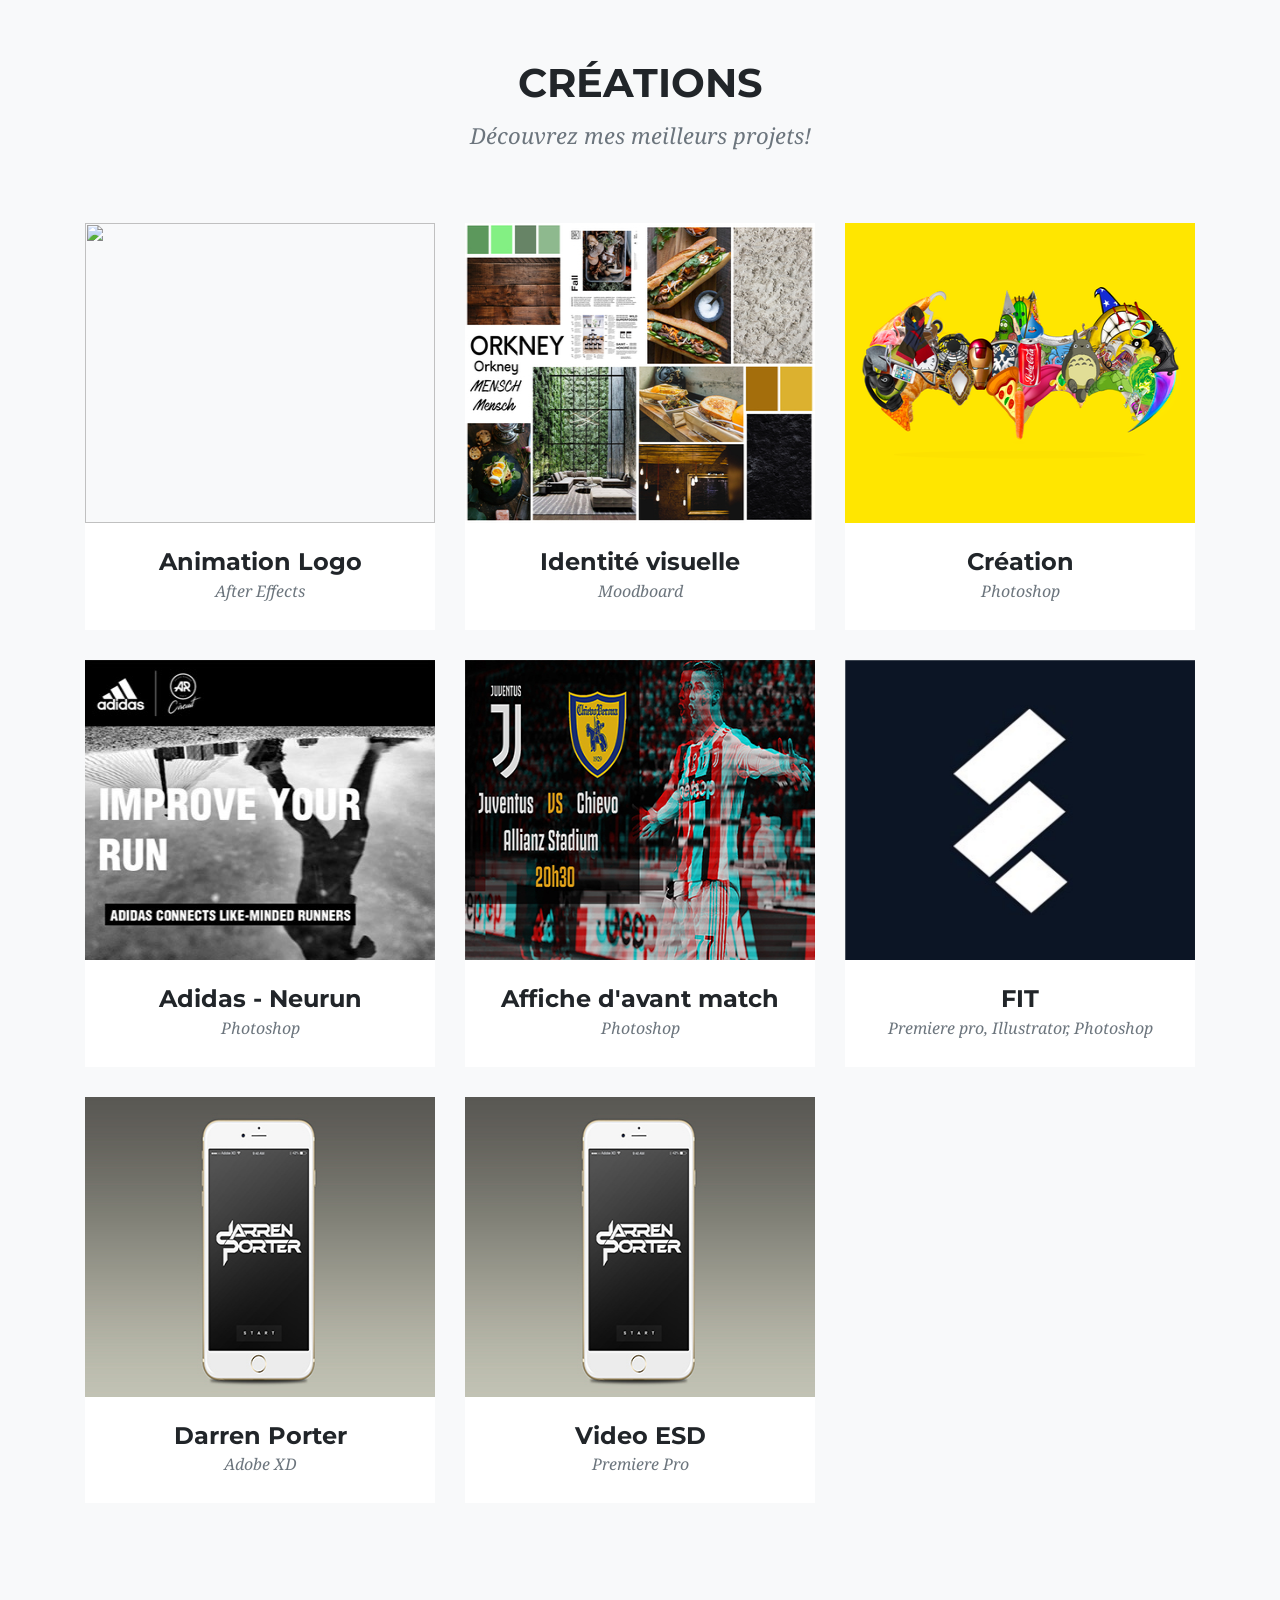
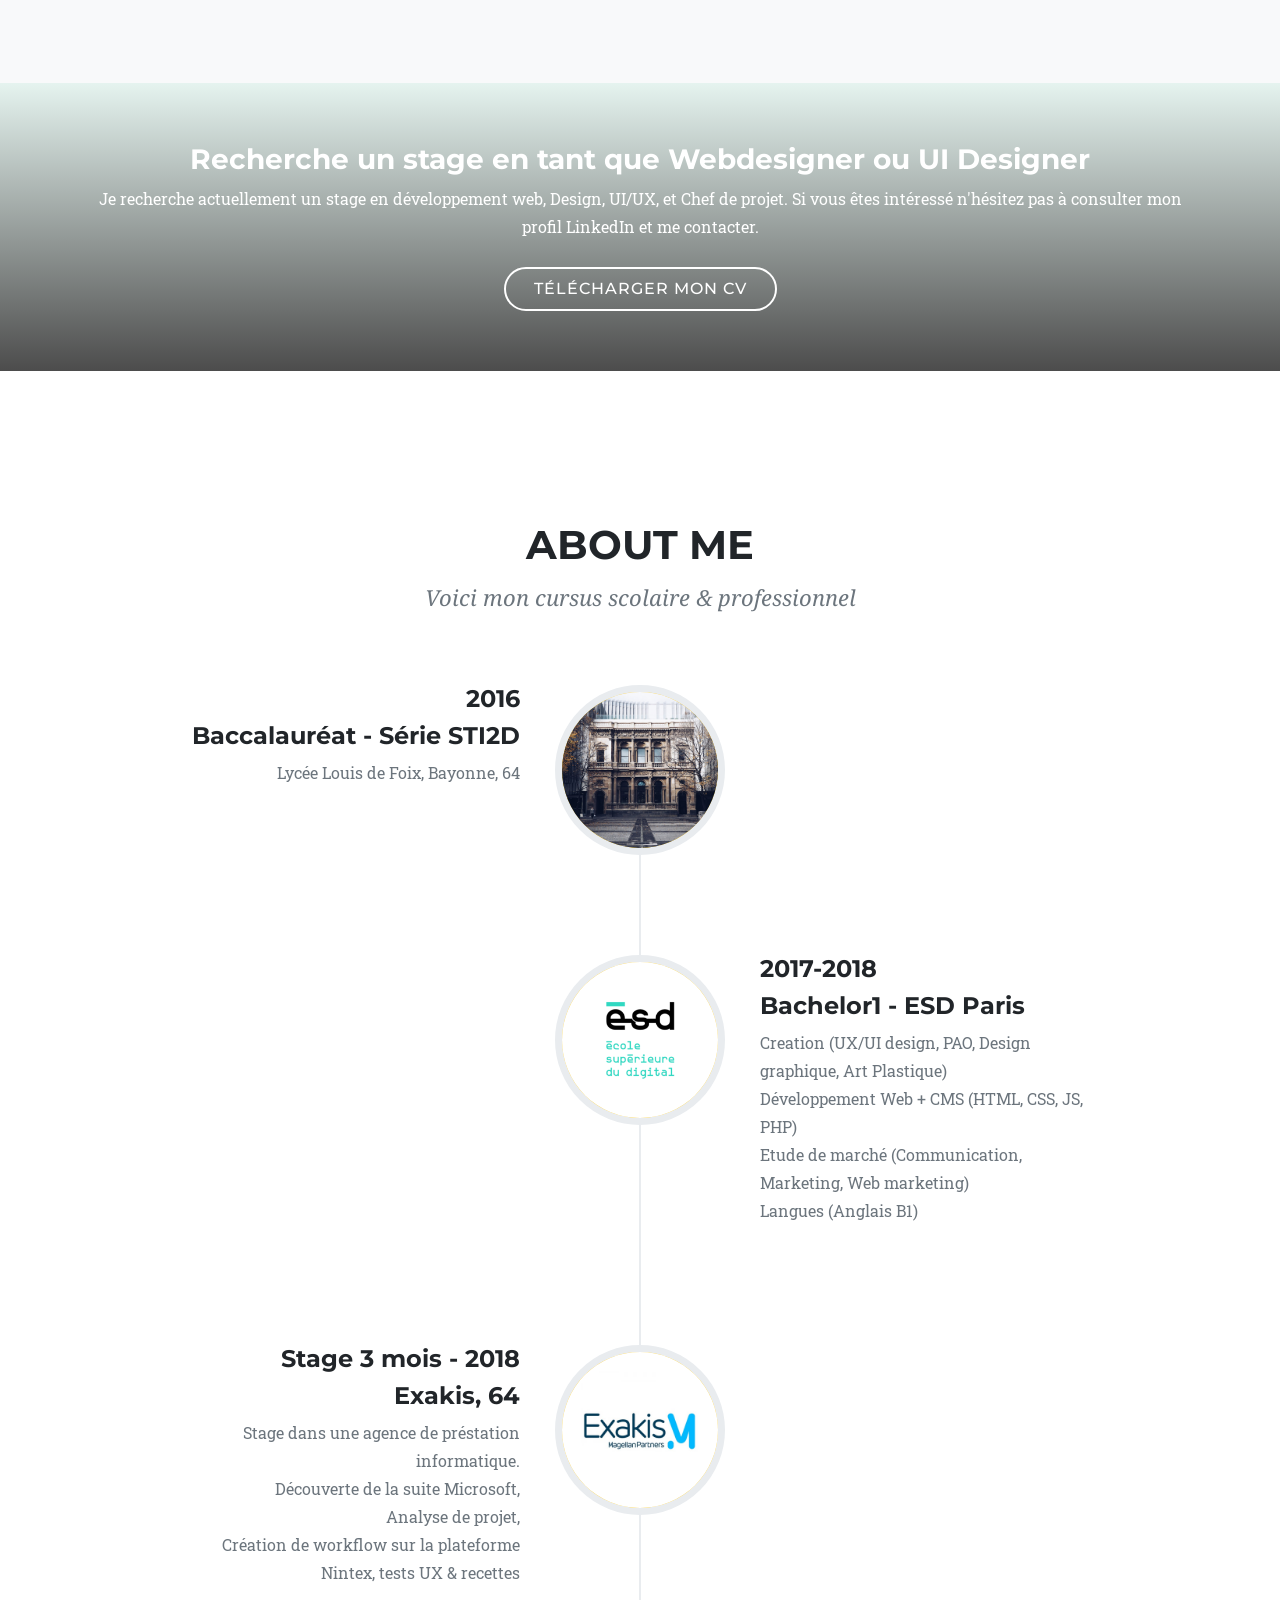
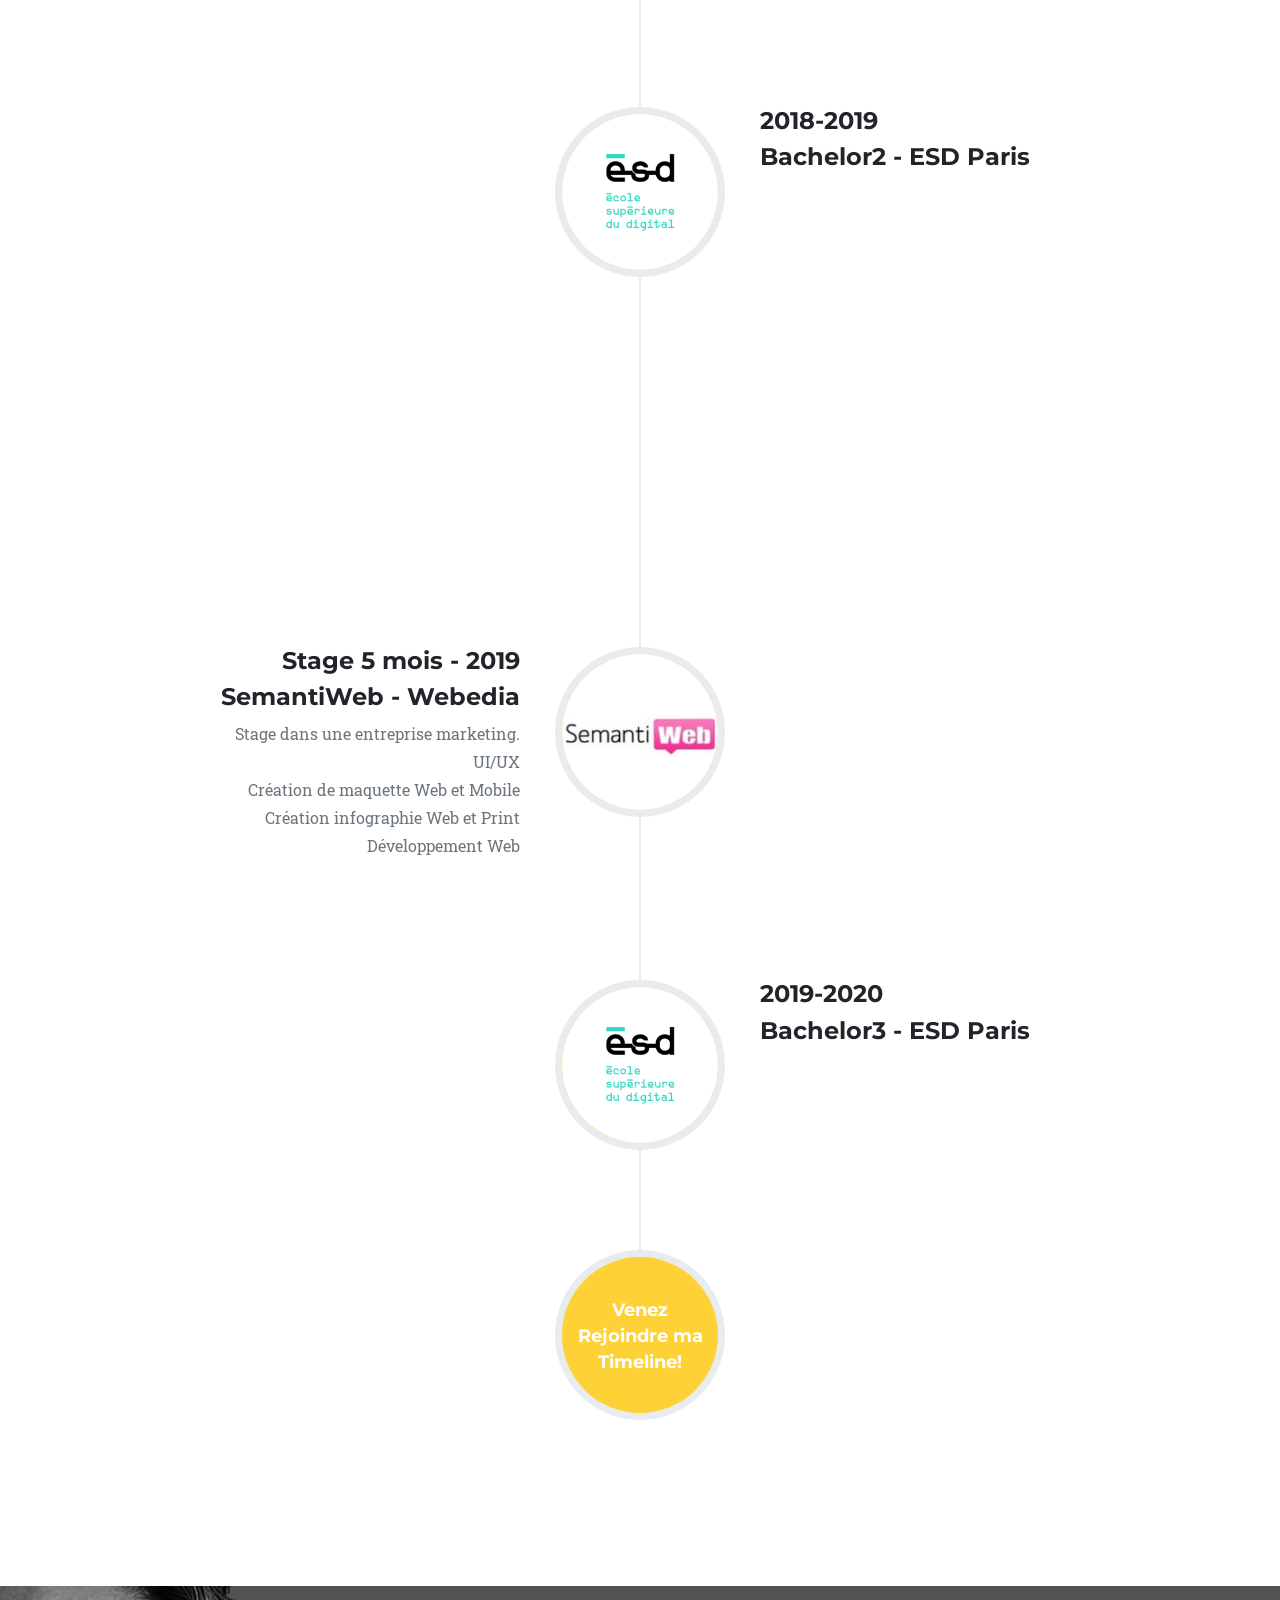
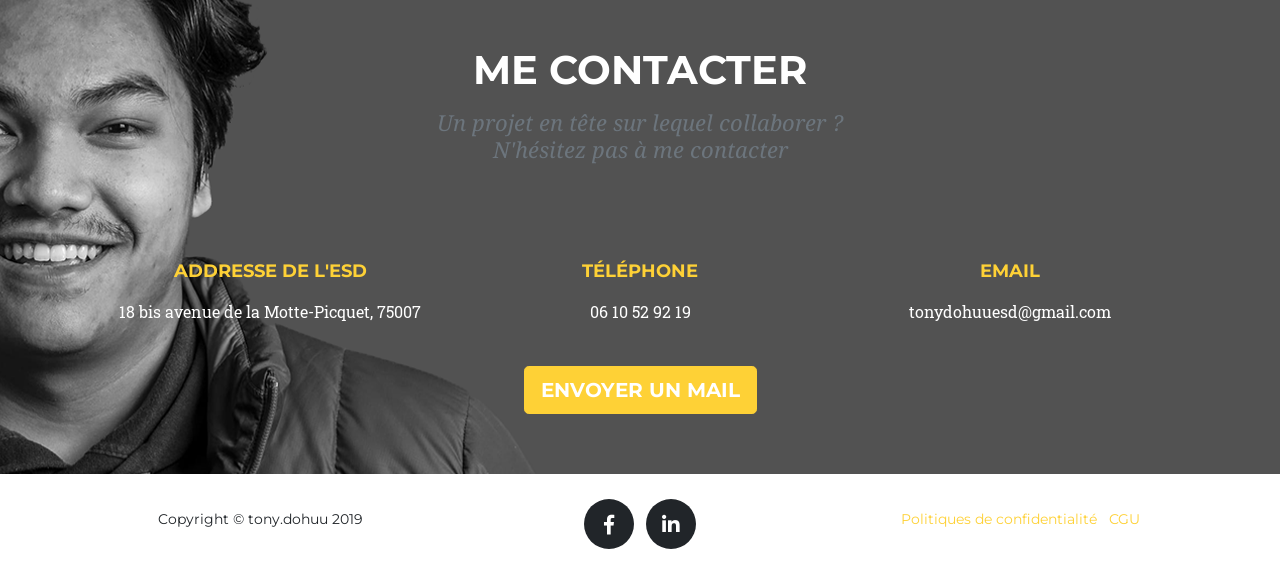
==== commit a82c5190: "zae zae" ====
--- a/index.html
+++ b/index.html
@@ -278,7 +278,7 @@
 
     <section id="call-to-action" class="wow fadeIn">
       <div class="container text-center">
-        <h3>Recherche un stage en tant que Webdesigner ou UI Designer/h3>
+        <h3>Recherche un stage en tant que Webdesigner ou UI Designer</h3>
         <p> Je recherche actuellement un stage en développement web, Design, UI/UX, et Chef de projet. Si vous êtes intéressé n'hésitez pas à consulter mon profil LinkedIn et me contacter.</p>
         <a class="cta-btn" href="img/cv-DOHUU.pdf" download="cv-DOHUU.pdf">Télécharger mon CV</a>
       </div>
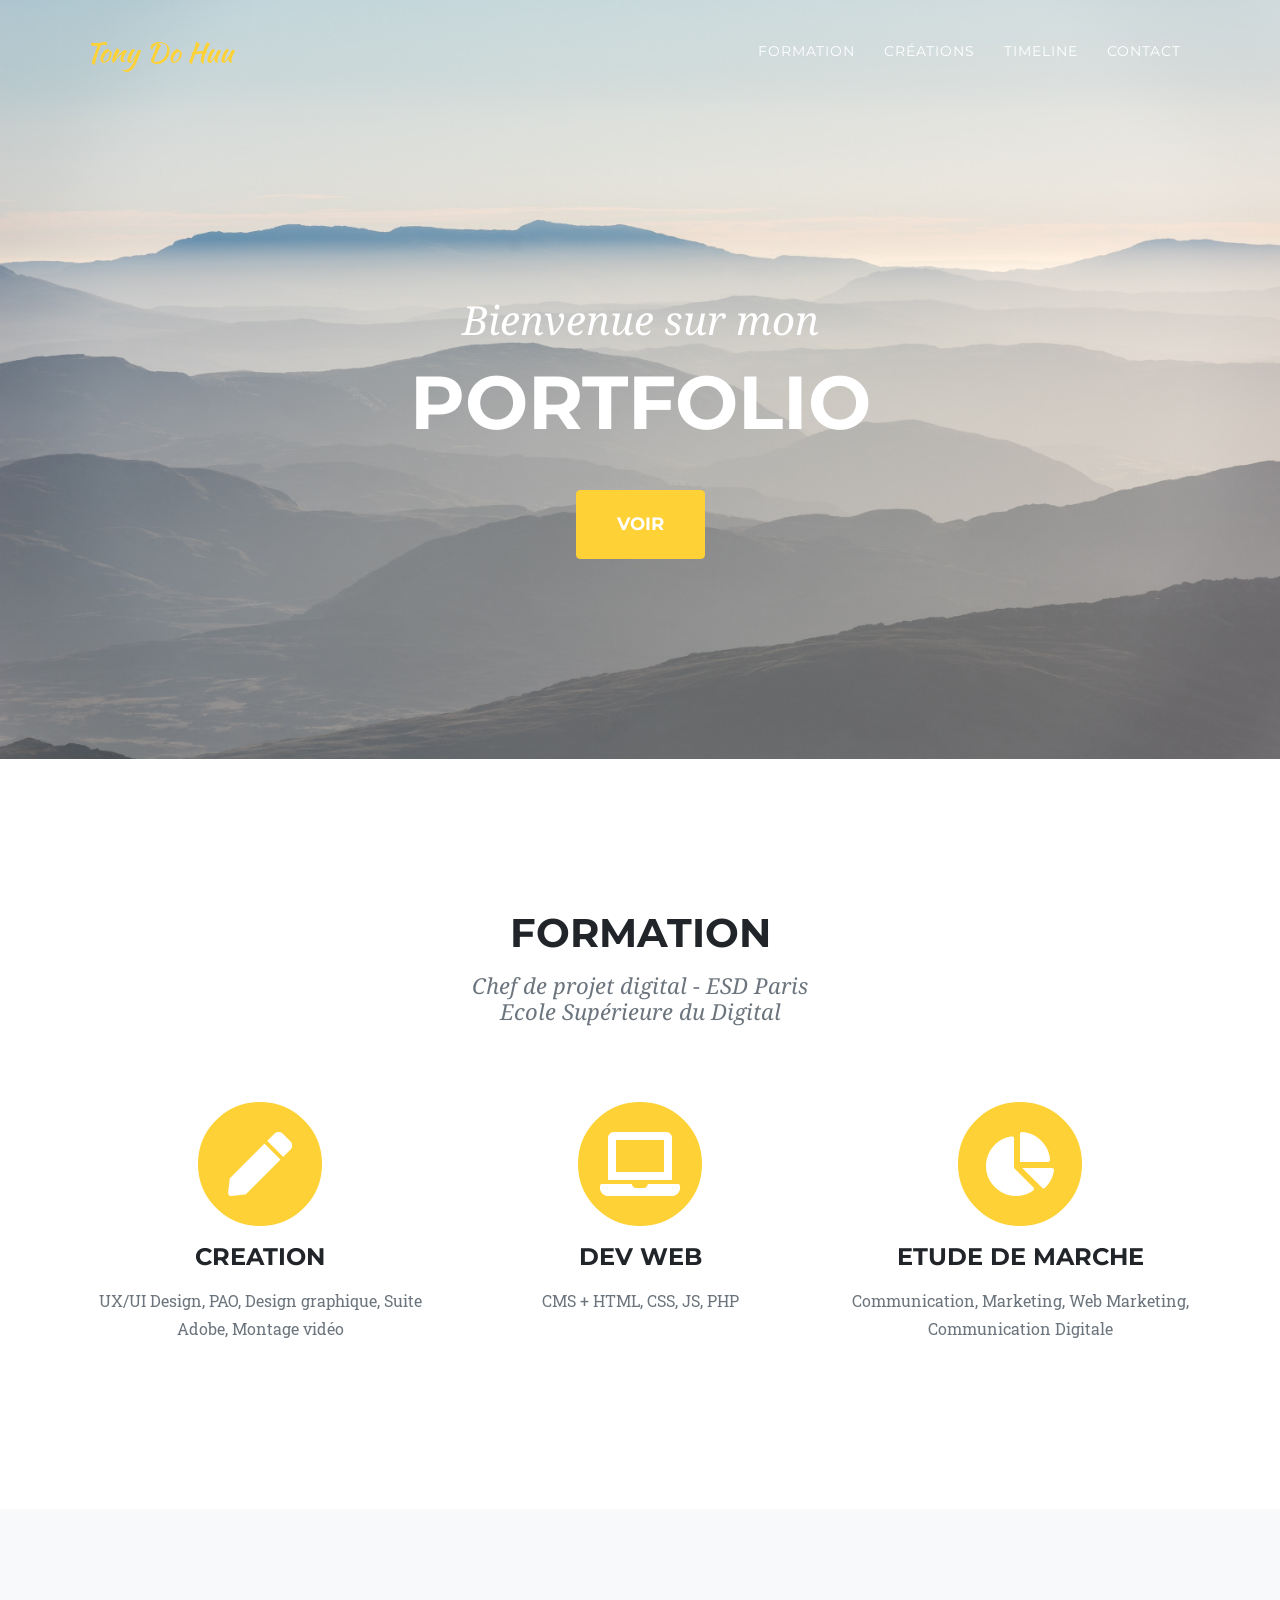
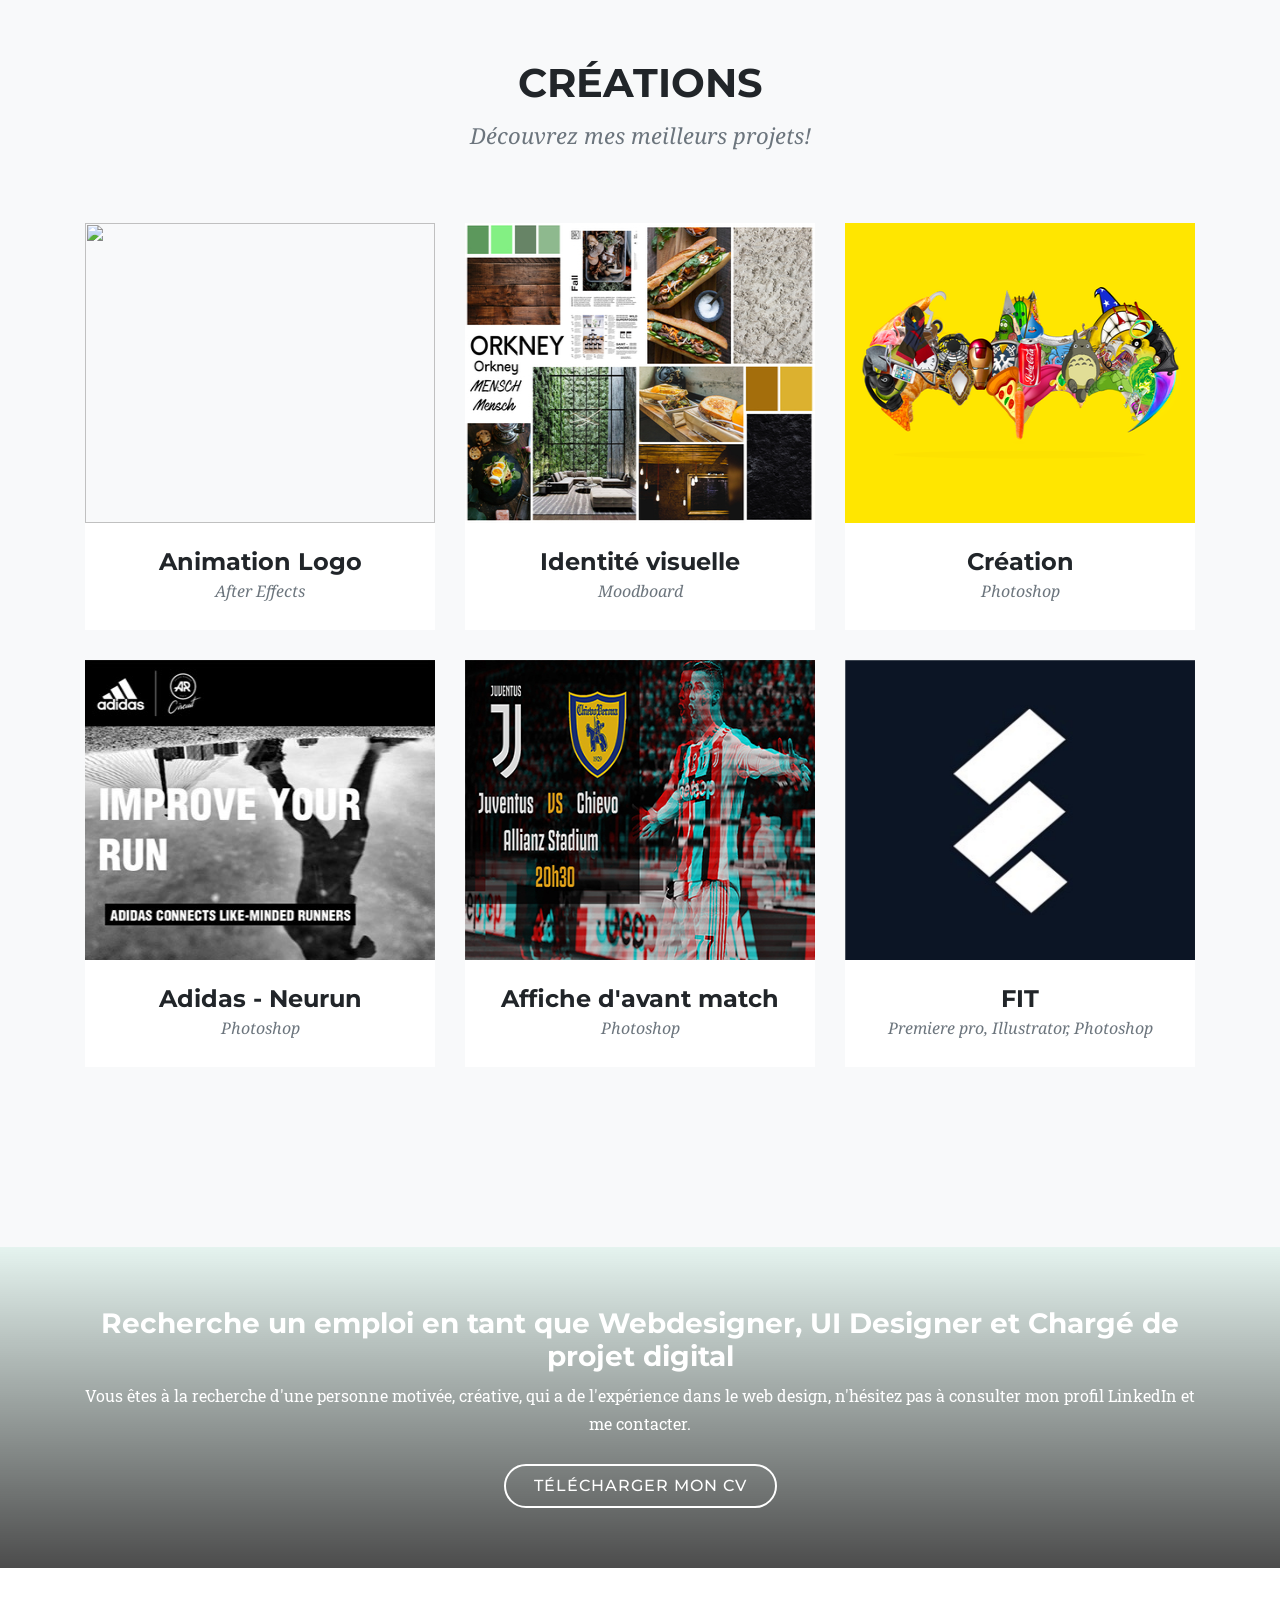
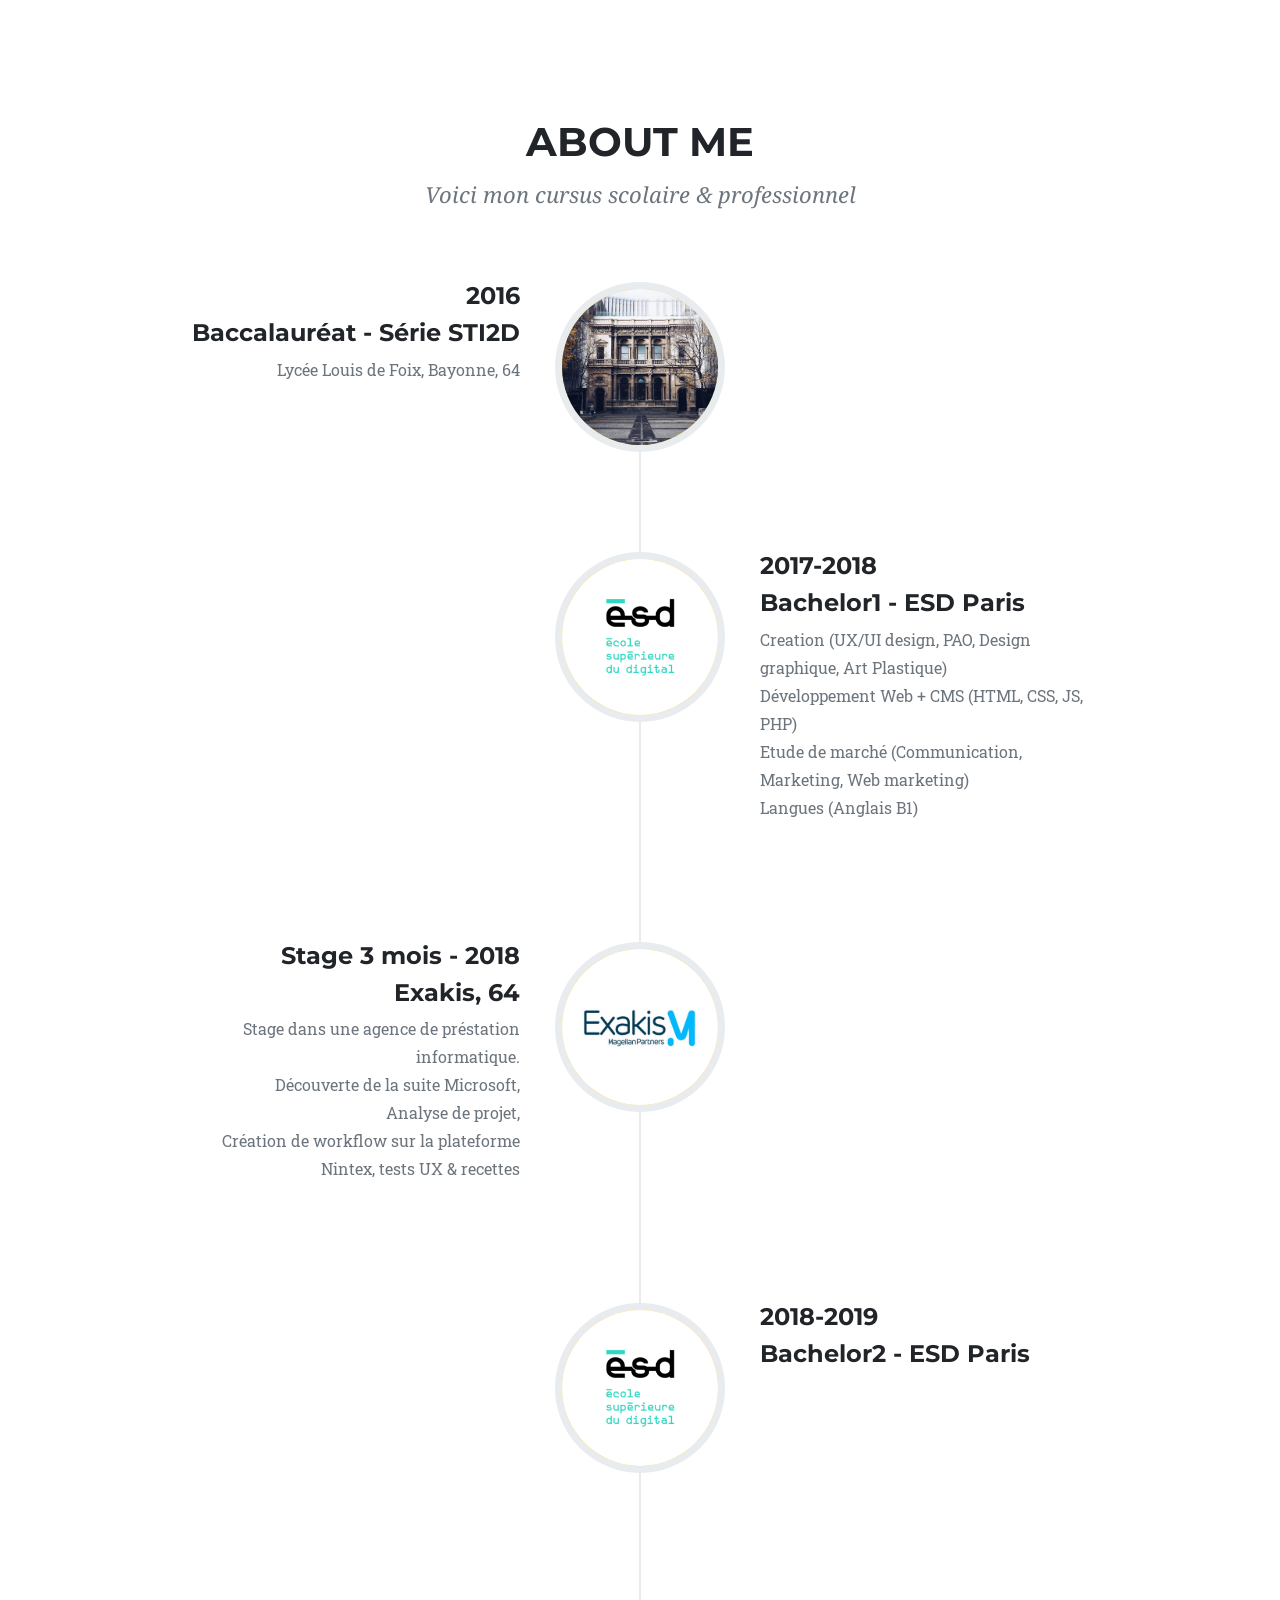
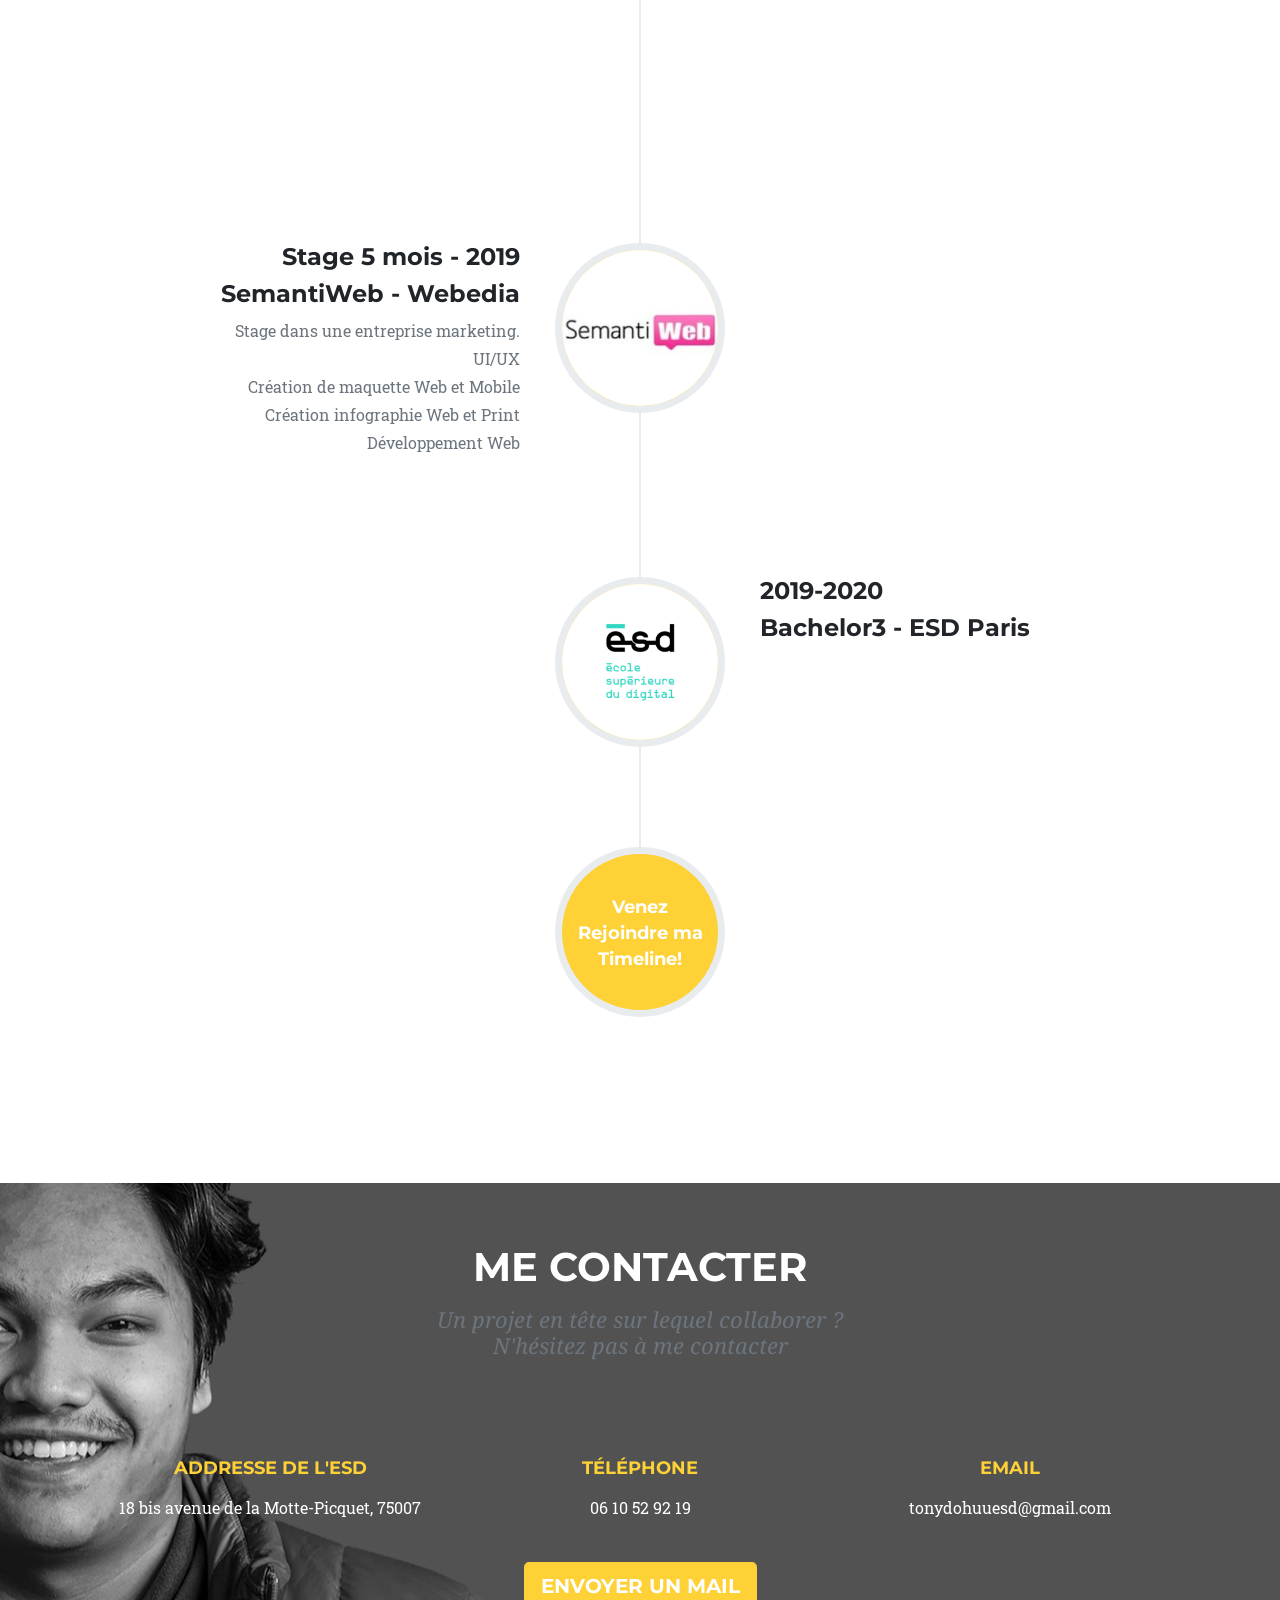
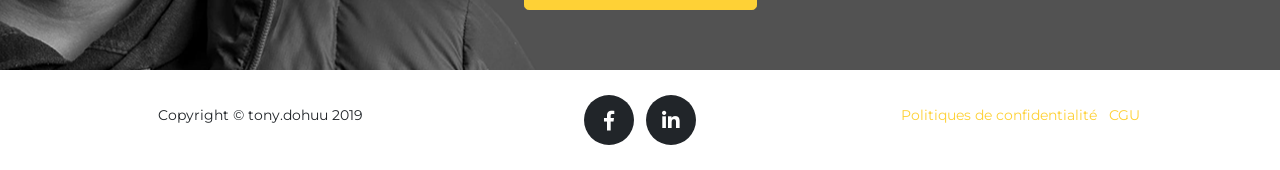
==== commit 872ab785: "poste mise a jour poste" ====
--- a/index.html
+++ b/index.html
@@ -240,6 +240,21 @@
             </div>
           </div> -->
 
+        <!-- <div class="col-md-4 col-sm-6 portfolio-item">
+          <a class="portfolio-link" data-toggle="modal" href="#portfolioModal7">
+            <div class="portfolio-hover">
+              <div class="portfolio-hover-content">
+                <i class="fas fa-plus fa-3x"></i>
+              </div>
+            </div>
+            <img class="imgcard" src="img/portfolio/darren_porter1.jpg" alt="">
+          </a>
+          <div class="portfolio-caption">
+            <h4>Darren Porter</h4>
+            <p class="text-muted">Adobe XD</p>
+          </div>
+        </div>
+
         <div class="col-md-4 col-sm-6 portfolio-item">
           <a class="portfolio-link" data-toggle="modal" href="#portfolioModal7">
             <div class="portfolio-hover">
@@ -250,25 +265,10 @@
             <img class="imgcard" src="img/portfolio/darren_porter1.jpg" alt="">
           </a>
           <div class="portfolio-caption">
-            <h4>Darren Porter</h4>
-            <p class="text-muted">Adobe XD</p>
-          </div>
-        </div>
-
-        <div class="col-md-4 col-sm-6 portfolio-item">
-          <a class="portfolio-link" data-toggle="modal" href="#portfolioModal7">
-            <div class="portfolio-hover">
-              <div class="portfolio-hover-content">
-                <i class="fas fa-plus fa-3x"></i>
-              </div>
-            </div>
-            <img class="imgcard" src="img/portfolio/darren_porter1.jpg" alt="">
-          </a>
-          <div class="portfolio-caption">
             <h4>Video ESD</h4>
             <p class="text-muted">Premiere Pro</p>
           </div>
-        </div>
+        </div> -->
 
       </div>
     </div>
@@ -278,8 +278,9 @@
 
     <section id="call-to-action" class="wow fadeIn">
       <div class="container text-center">
-        <h3>Recherche un stage en tant que Webdesigner ou UI Designer</h3>
-        <p> Je recherche actuellement un stage en développement web, Design, UI/UX, et Chef de projet. Si vous êtes intéressé n'hésitez pas à consulter mon profil LinkedIn et me contacter.</p>
+        <h3>Recherche un emploi en tant que Webdesigner, UI Designer et Chargé de projet digital</h3>
+        <p>
+          Vous êtes à la recherche d'une personne motivée, créative, qui a de l'expérience dans le web design, n'hésitez pas à consulter mon profil LinkedIn et me contacter.</p>
         <a class="cta-btn" href="img/cv-DOHUU.pdf" download="cv-DOHUU.pdf">Télécharger mon CV</a>
       </div>
     </section>
